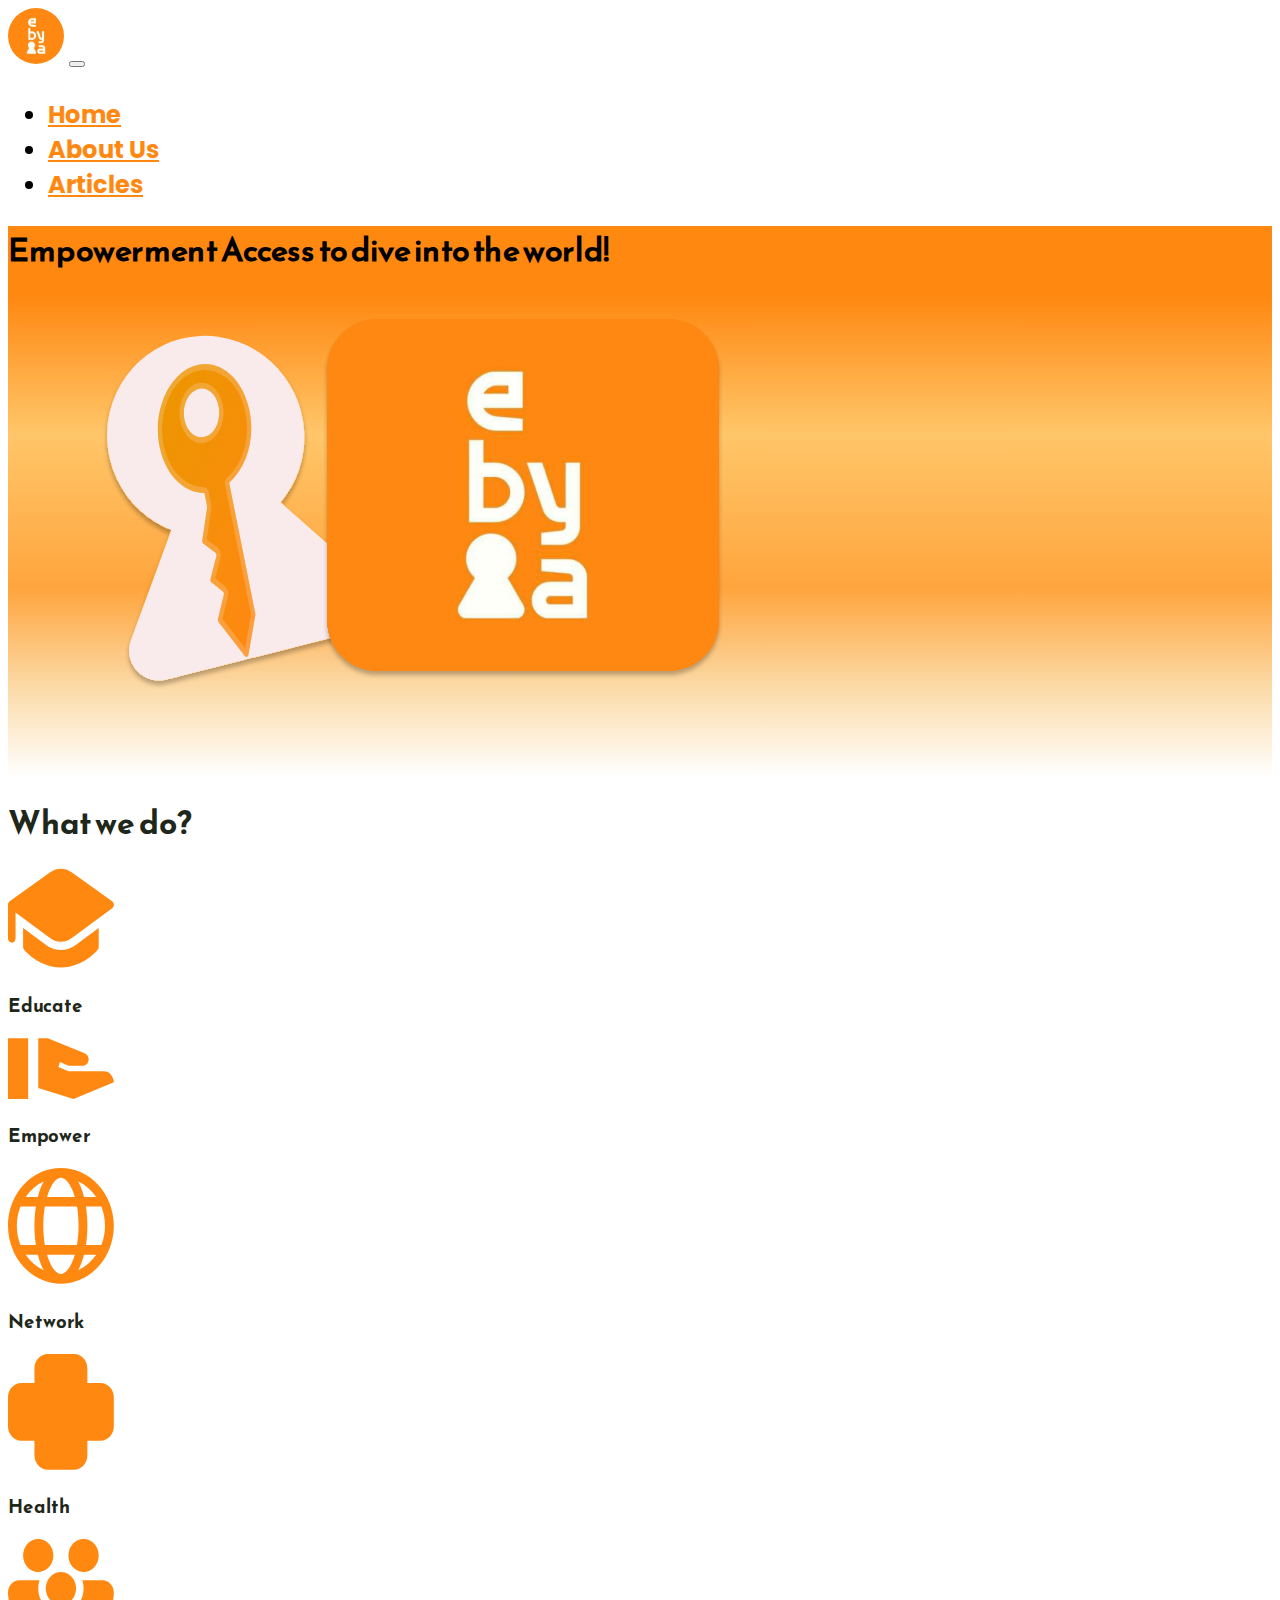
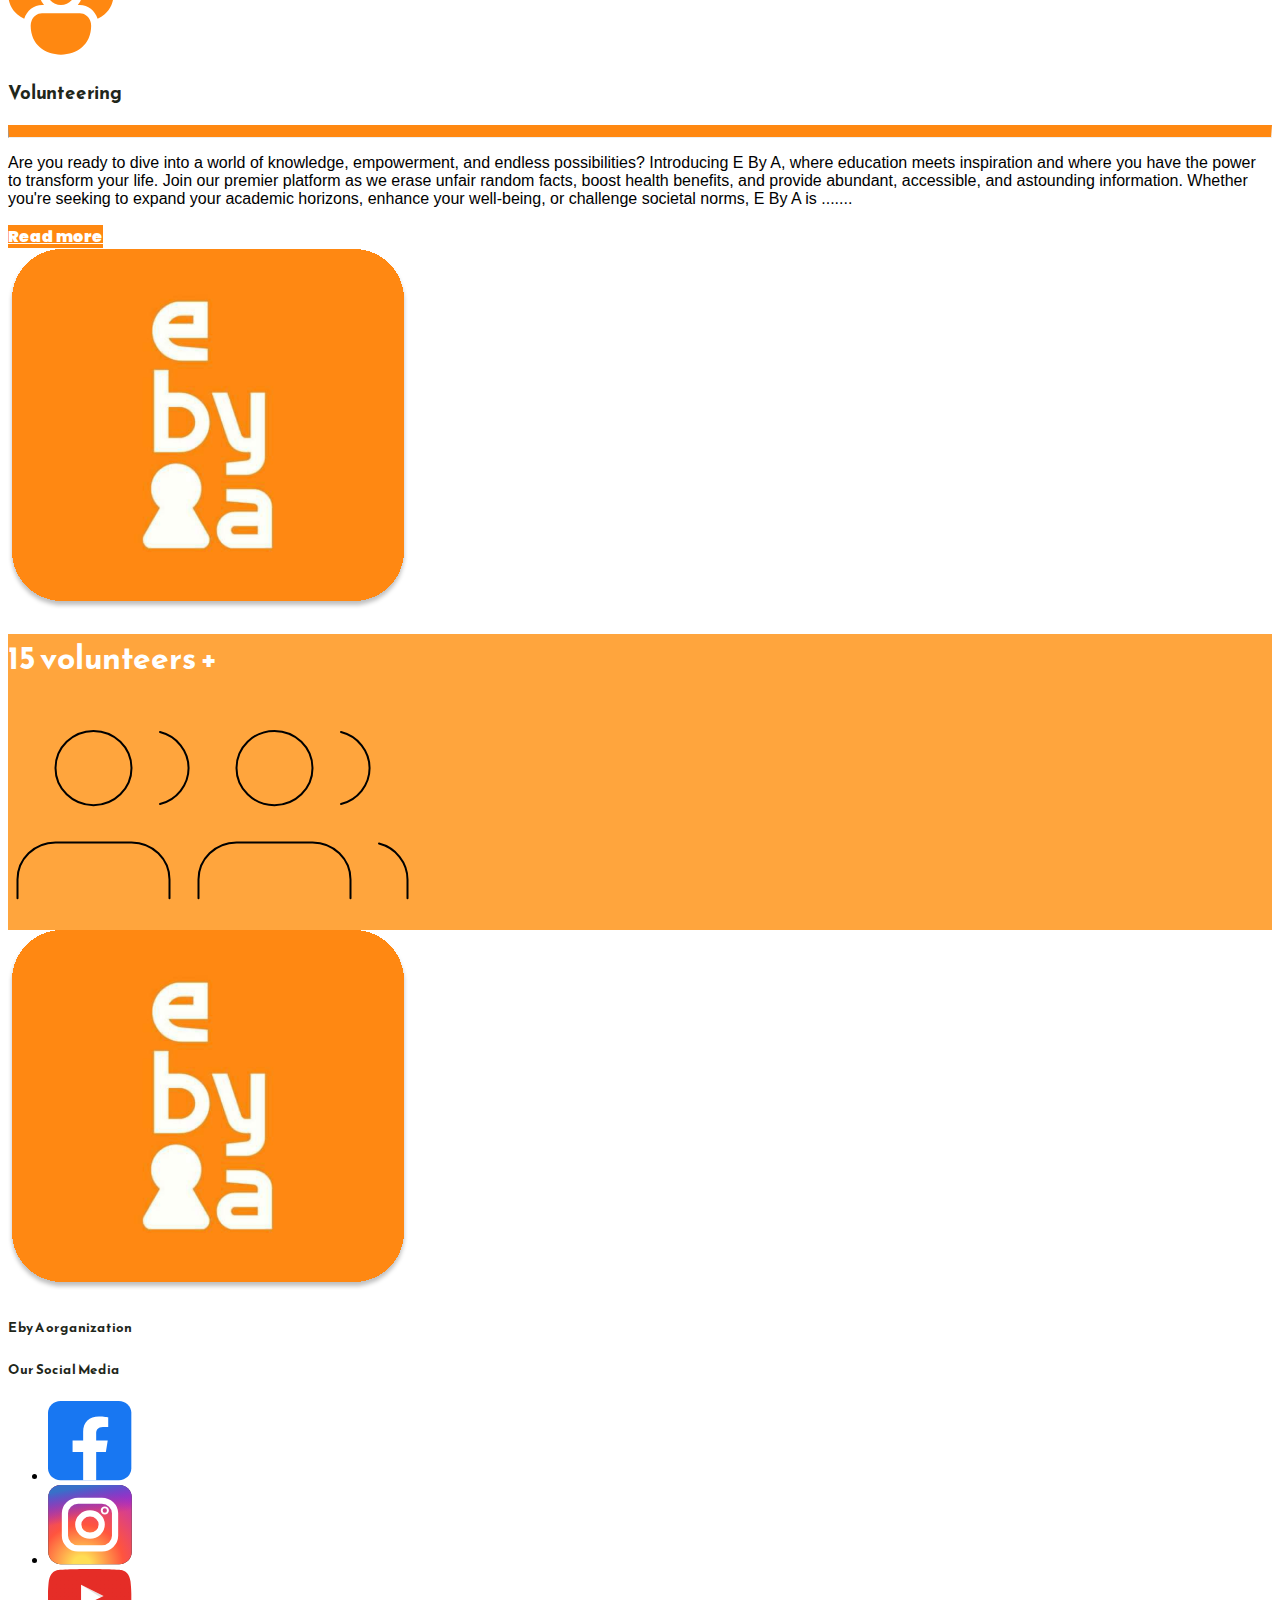
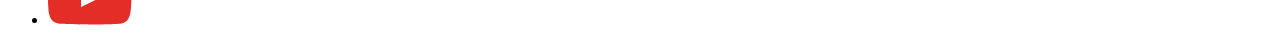
==== rootfolder/index.html @ 549823ad "Update Footer" ====
<!DOCTYPE html>
<html lang="en">
<head>
  <meta charset="UTF-8">
  <meta name="viewport" content="width=device-width, initial-scale=1.0">
  <!-- Bootstrap -->
  <link href="https://cdn.jsdelivr.net/npm/bootstrap@5.3.2/dist/css/bootstrap.min.css" rel="stylesheet" integrity="sha384-T3c6CoIi6uLrA9TneNEoa7RxnatzjcDSCmG1MXxSR1GAsXEV/Dwwykc2MPK8M2HN" crossorigin="anonymous">
  <!-- Font awesome -->
  <link rel="stylesheet" href="https://cdnjs.cloudflare.com/ajax/libs/font-awesome/6.5.1/css/all.min.css" integrity="sha512-DTOQO9RWCH3ppGqcWaEA1BIZOC6xxalwEsw9c2QQeAIftl+Vegovlnee1c9QX4TctnWMn13TZye+giMm8e2LwA==" crossorigin="anonymous" referrerpolicy="no-referrer" />
  <!-- Google Fonts -->
  <link rel="preconnect" href="https://fonts.googleapis.com">
  <link rel="preconnect" href="https://fonts.gstatic.com" crossorigin>
  <link href="https://fonts.googleapis.com/css2?family=Poppins&family=Reem+Kufi&family=Reem+Kufi+Ink&display=swap" rel="stylesheet">
  <!-- Own Css -->
  <link rel="stylesheet" href="style.css">
  <title>E by A</title>
</head>
<body>
  <!-- HEADER SECTION-->
  <header>
    <!-- Navigation -->
    <nav class="navbar navbar-expand-lg">
      <div class="container">
        <a class="navbar-brand" href="#"><img src="../resources/logo_circle.svg" alt="EbyALogo" width="56" height="56"></a>
        <button class="navbar-toggler" type="button" data-bs-toggle="collapse" data-bs-target="#navbarNav" aria-controls="navbarNav" aria-expanded="false" aria-label="Toggle navigation">
        <span class="navbar-toggler-icon"></span>
        </button>
        <div class="collapse navbar-collapse" id="navbarNav">
          <ul class="navbar-nav w-100">
            <li class="nav-item ms-auto active">
              <a class="nav-link menu-link" href="#">Home</a>
            </li>
            <li class="nav-item ms-auto">
              <a class="nav-link menu-link" href="#">About Us</a>
            </li>
            <li class="nav-item ms-auto">
              <a class="nav-link menu-link" href="#">Articles</a>
            </li>
          </ul>
        </div>
      </div>
    </nav>
  </header>

  <!-- MAIN SECTION-->
  <main>

    <!-- Landing -->
    <section class="p-5 w-100 h-auto landing text-center">
      <div class="container">
        <div class="d-md-flex">
          <div>
            <h1 class="fw-bold slogan text-center text-md-start display-1">Empowerment Access to dive into the world!</h1>
          </div>
            <img class="img-fluid w-50" src="../resources/landingImg.svg" alt="E by A Logo">
      </div>
    </section>

    <!-- What we do? -->
    <section class="p-5">
       <div class="container">
        <h1 class="text-center mb-5">What we do?</h1>
        <div class="row text-center align-items-end">

          <div class="col-md mb-4">
              <img class="mb-1 img-fluid" src="../resources/🦆 icon _Hat Graduation_.svg" alt="Graduation Hat">
              <h3 class="text-center">Educate</h3>
          </div>

          <div class="col-md mb-4">
              <img  class="mb-1 img-fluid" src="../resources/🦆 icon _offer_.svg" alt="Offering">
              <h3>Empower</h3>
          </div>

          <div class="col-md mb-4">
            <img class="mb-1 img-fluid" src="../resources/🦆 icon _Globe_.svg" alt="Globe">
            <h3>Network</h3>
          </div>

          <div class="col-md mb-4">
            <img class="mb-1 img-fluid"  src="../resources/🦆 icon _Doctor_.svg" alt="Plus Sign">
            <h3>Health</h3>
          </div>

          <div class="col-md mb-md-4">
            <img class="mb-1 img-fluid"  src="../resources/🦆 icon _People Community_.svg" alt="People Community">
            <h3>Volunteering</h3>
          </div>

        </div>
       </div>
    </section>

    <hr class="divide">

    <!-- Benefits -->
    <section class="p-5">
      <div class="container">
        <div class="d-flex flex-column flex-md-row justify-content-center align-items-center">
          <div class="order-2 order-md-1 me-0 me-md-5 text-center">
            <p class="text-center text-md-start mb-4">Are you ready to dive into a world of knowledge, empowerment, and endless possibilities? Introducing E By A, where education meets inspiration and where you have the power to transform your life. Join our premier platform as we erase unfair random facts, boost health benefits, and provide abundant, accessible, and astounding information. Whether you're seeking to expand your academic horizons, enhance your well-being, or challenge societal norms, E By A is .......</p>
            <a class="btn rounded-pill px-5" href="#" role="button">Read more</a>
          </div>
          <img class="order-1 order-md-2 img-fluid w-50 mb-5 mb-md-0" src="../resources/logo_rectangle.svg" alt="E by A Logo">
        </div>
      </div>
    </section>

    <!-- Updated Posts -->
    <section></section>

    <!-- Q&A -->
    <section></section>

    <!-- Recommendations -->
    <section></section>

    <!-- Volunteers -->
    <section class="p-5 volunteer">
      <div class="container text-center">
        <div class="d-md-flex flex-row justify-content-around align-items-center">
          <h1 class="display-1 volunteer-heading">15 volunteers +</h1>
        <img src="../resources/🦆 icon _Volunteer_.svg" alt="Volunteer Logo">
        </div>
      </div>
    </section>

  </main>

  <!-- Footer section -->
  <footer class="p-5">
    <div class="container-fluid">
      <div class="d-flex flex-column flex-md-row justify-content-between align-items-center">
        <div class="w-lg-25 text-center mb-4 mb-md-0">
          <img class="img-fluid w-25" src="../resources/logo_rectangle.svg" alt="E by A Logo">
          <h5 class="d-inline d-md-block ms-3 ms-md-0">E by A organization</h5>
        </div>
        <div class="text-center">
          <h5 class="mb-3">Our Social Media</h5>
          <ul class="list-inline">
            <li class="list-inline-item"><a class="btn-floating btn-sm" href="#"><img class="w-50" src="../resources/🦆 icon _facebook icon_.svg" alt="Facebook Icon"></a></li>
            <li class="list-inline-item"><a class="btn-floating btn-sm" href="#"><img class="w-50" src="../resources/🦆 icon _instagram icon_.svg" alt="Instagram Icon"></a></li><li class="list-inline-item"><a class="btn-floating btn-sm" href="#"><img class="w-50" src="../resources/🦆 icon _youtube icon_.svg" alt="Youtube Icon"></a></li>
          </ul>
        </div>
      </div>
    </div>
  </footer>
  <!-- Bootstrap -->
  <script src="https://cdn.jsdelivr.net/npm/bootstrap@5.0.2/dist/js/bootstrap.bundle.min.js" integrity="sha384-MrcW6ZMFYlzcLA8Nl+NtUVF0sA7MsXsP1UyJoMp4YLEuNSfAP+JcXn/tWtIaxVXM" crossorigin="anonymous"></script>
  <script src="script.js"></script>
</body>
</html>
---- rootfolder/style.css ----
:root {
  --primary-white: #FFFFFF;
  --secondary-white: #FFFEF9;
  --black: #1F271B;
  --primary-orange: #FF8811; 
  --accent-orange: #FFA53D; 
  --highlight-orange: #FFC669; 
  --subtle-orange: #FFD896; 
} 

body {
  background-color: var(--primary-white);
}

h1, h2, h3, h4, h5, h6 {
  font-family: 'Reem Kufi', sans-serif;
  font-weight: 900;
  color: var(--black);
}

p {
  font-family: 'Popoins', sans-serif;
}

/* Navigation */

nav{
  font-family: 'Poppins', sans-serif;
  font-size: 24px;
  font-weight: bold;
}

.nav {
  background-color: var(--primary-white);
}

.menu-link {
  color: var(--primary-orange);
  position: relative;
}

.menu-link:hover, .menu-link:focus  {
  color: var(--primary-orange);
}

.menu-link::after {
  content: "";
  position: absolute;
  background-color: var(--primary-orange);
  height: 10px;
  width: 0;
  left: 0;
  bottom: -12px;
  border-radius: 50px;
  transition: 0.2s;
}

.menu-link:hover::after {
  width: 100%;
}

/* Landing */

.landing {
  background: rgb(255,136,17);
  background: linear-gradient(180deg, #FF8811 12.7%, #FFC669 37.7%, #FFA53D 65.57%, #FBDEAF 85.25%, #FFFFFF 100%);
}

.slogan {
  font-family: 'Reem Kufi Ink', sans-serif;
  color:#000;
}

.divide {
  border-top: 12px solid var(--primary-orange);
  opacity: 1;
}

/* Benefits */

.btn {
  font-family: 'Poppins', sans-serif;
  font-weight: 900;
  background-color: var(--primary-orange);
  color: var(--primary-white);
}

.btn:hover {
  background-color: var(--black);
  color: var(--primary-white);
  transform: scale(0.98);
}

/* Volunteer */

.volunteer {
  background-color: var(--accent-orange);
}

.volunteer-heading {
  color: var(--primary-white);
}
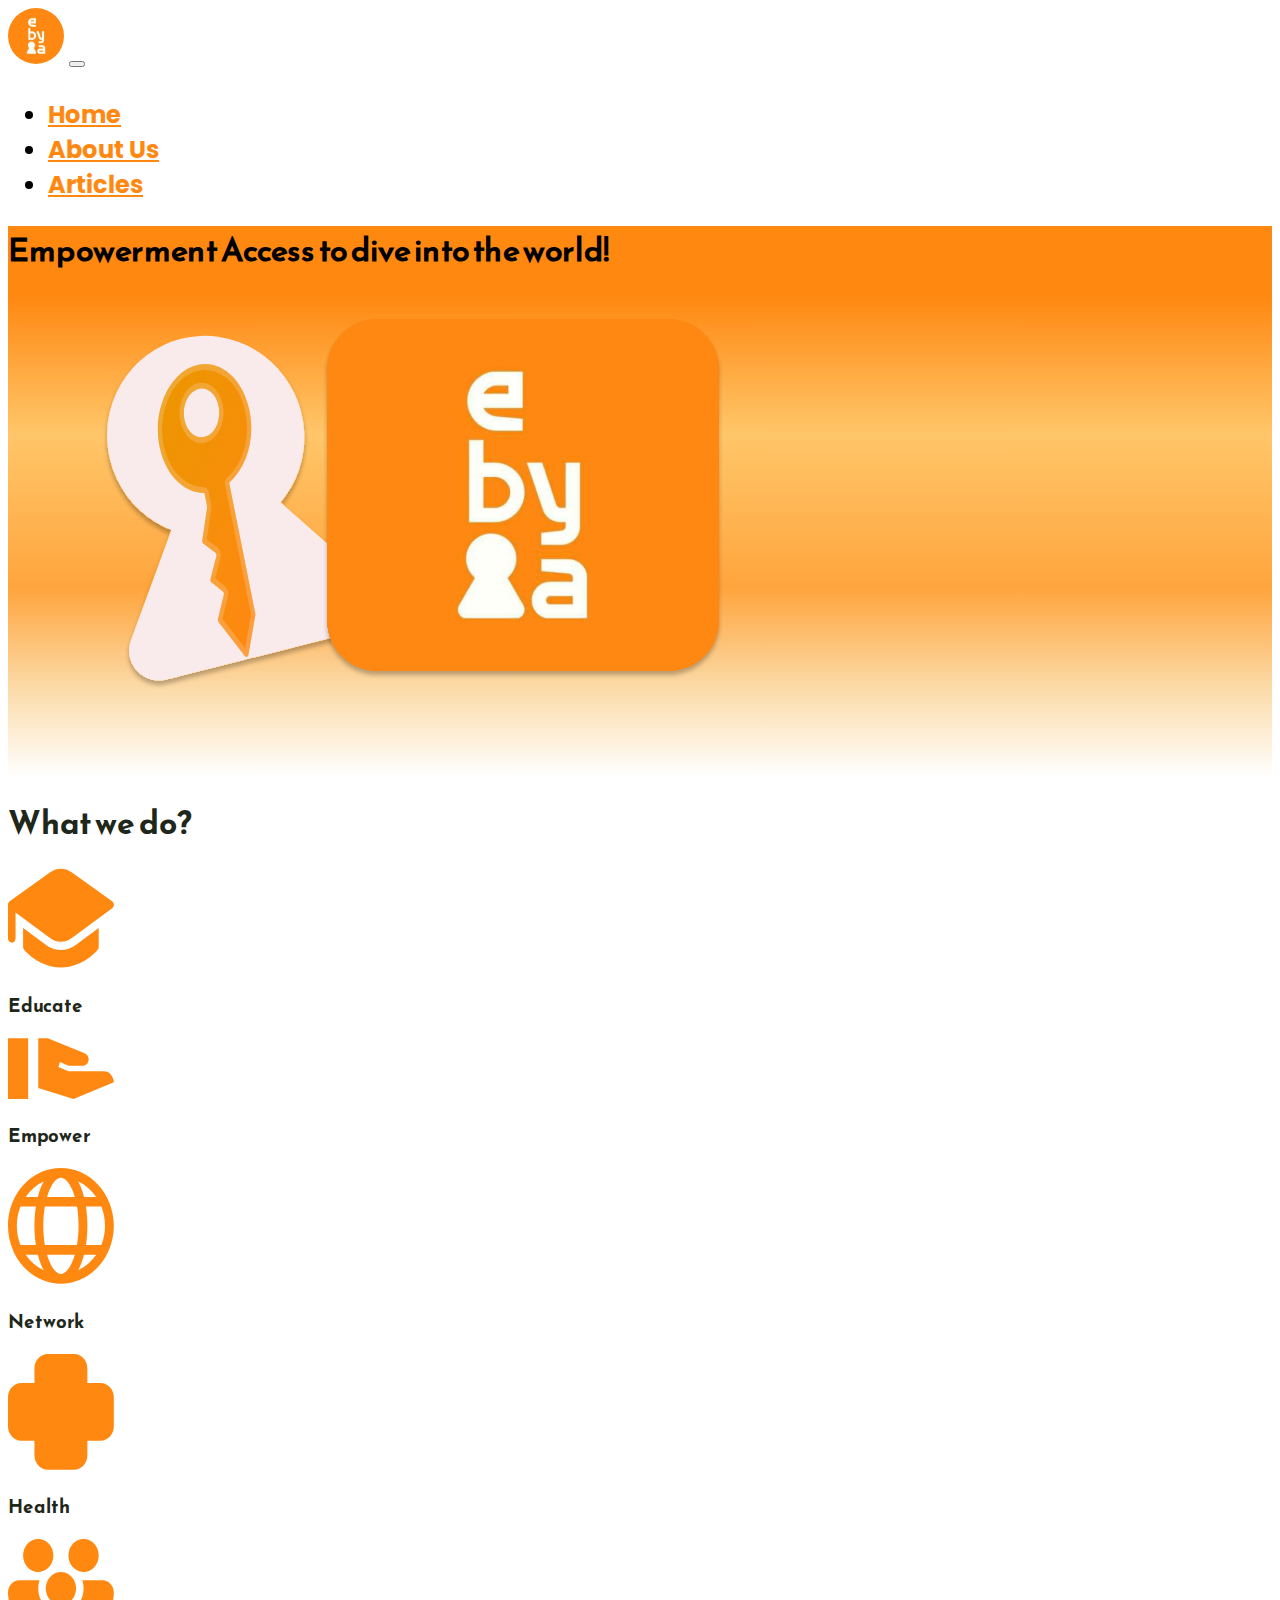
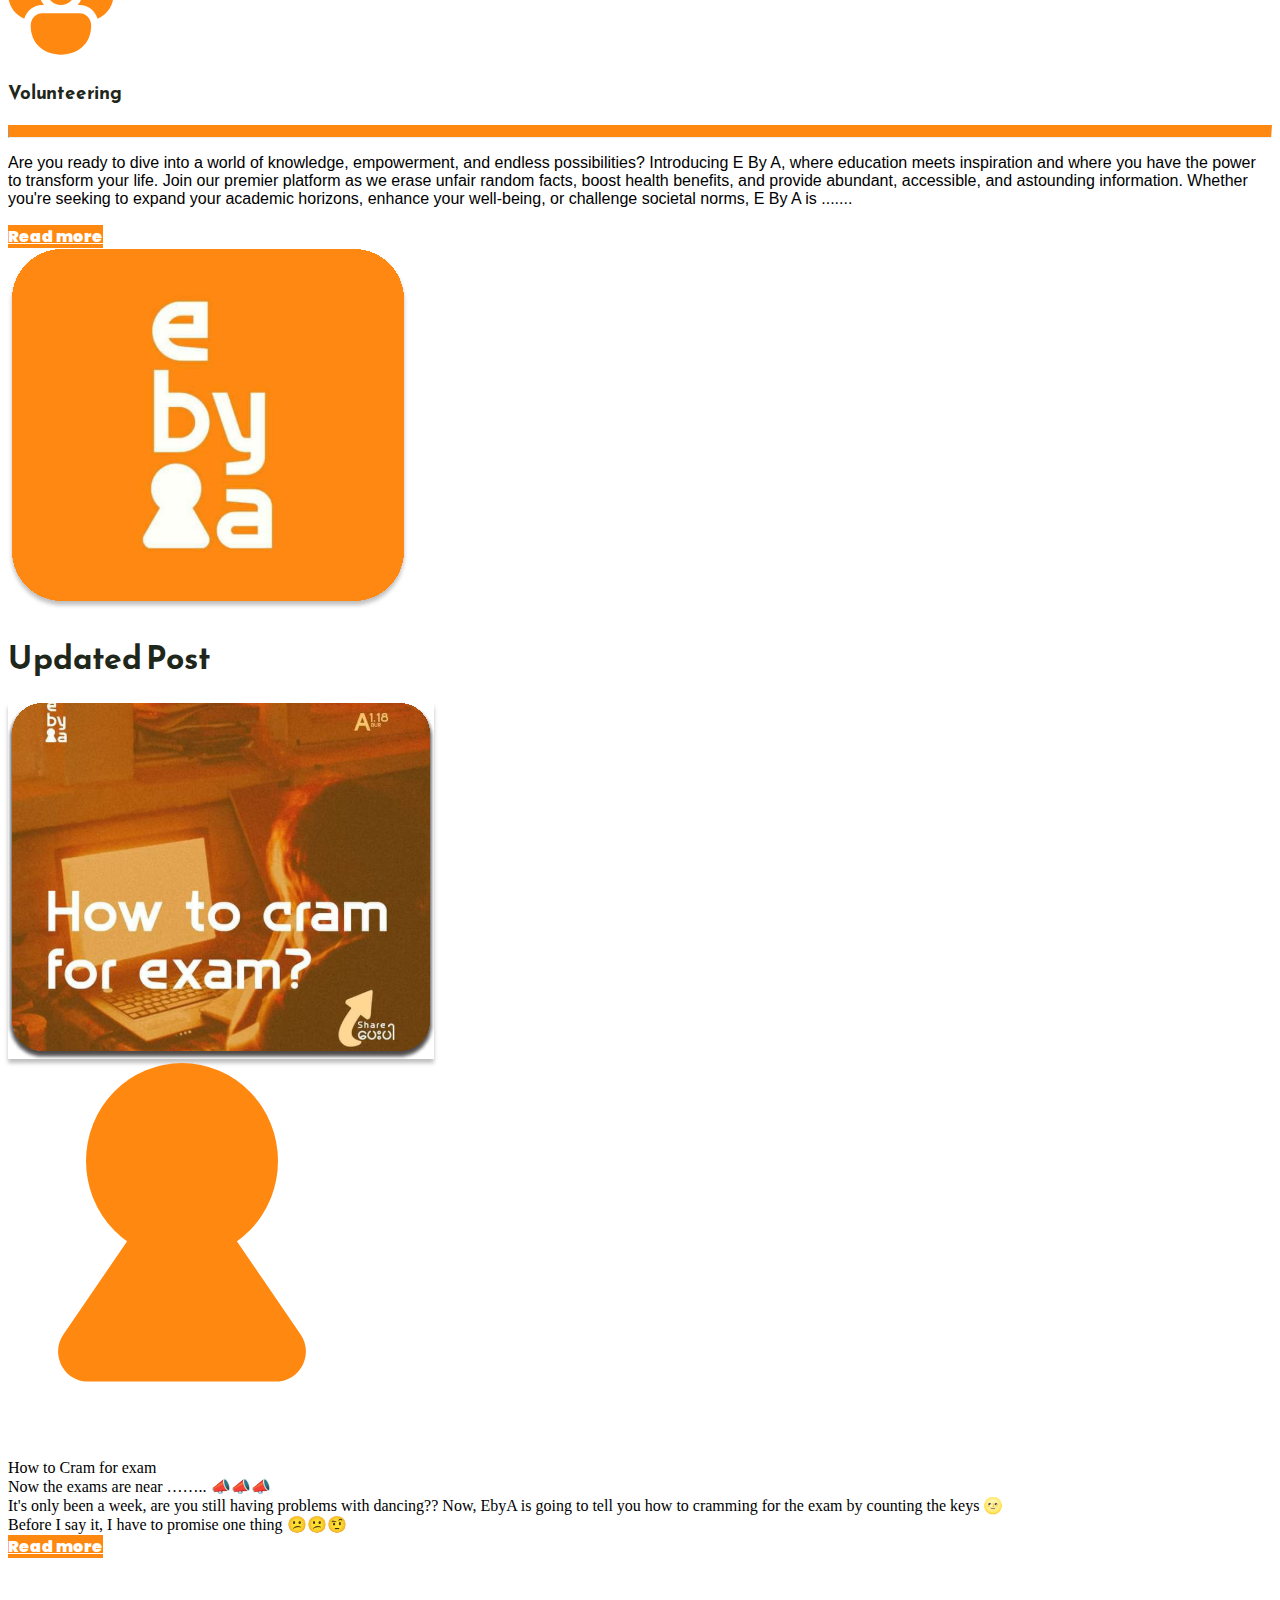
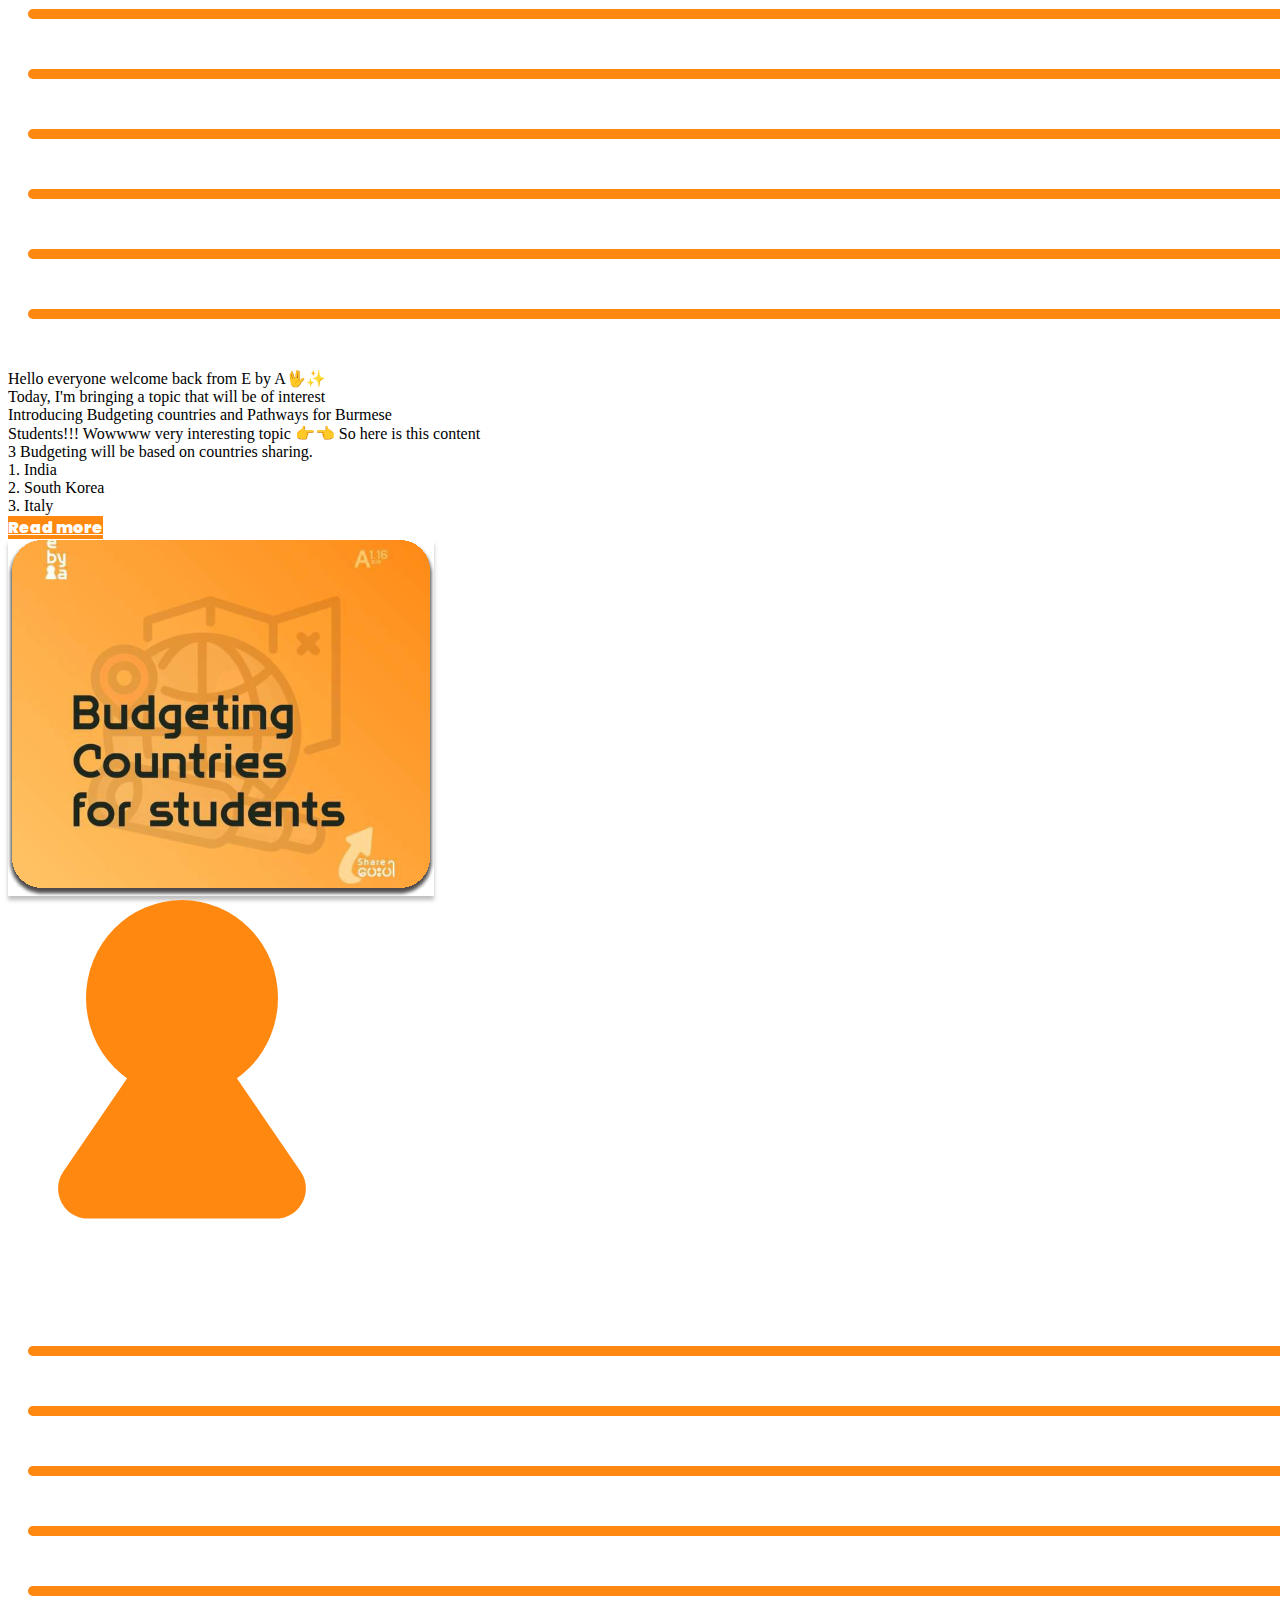
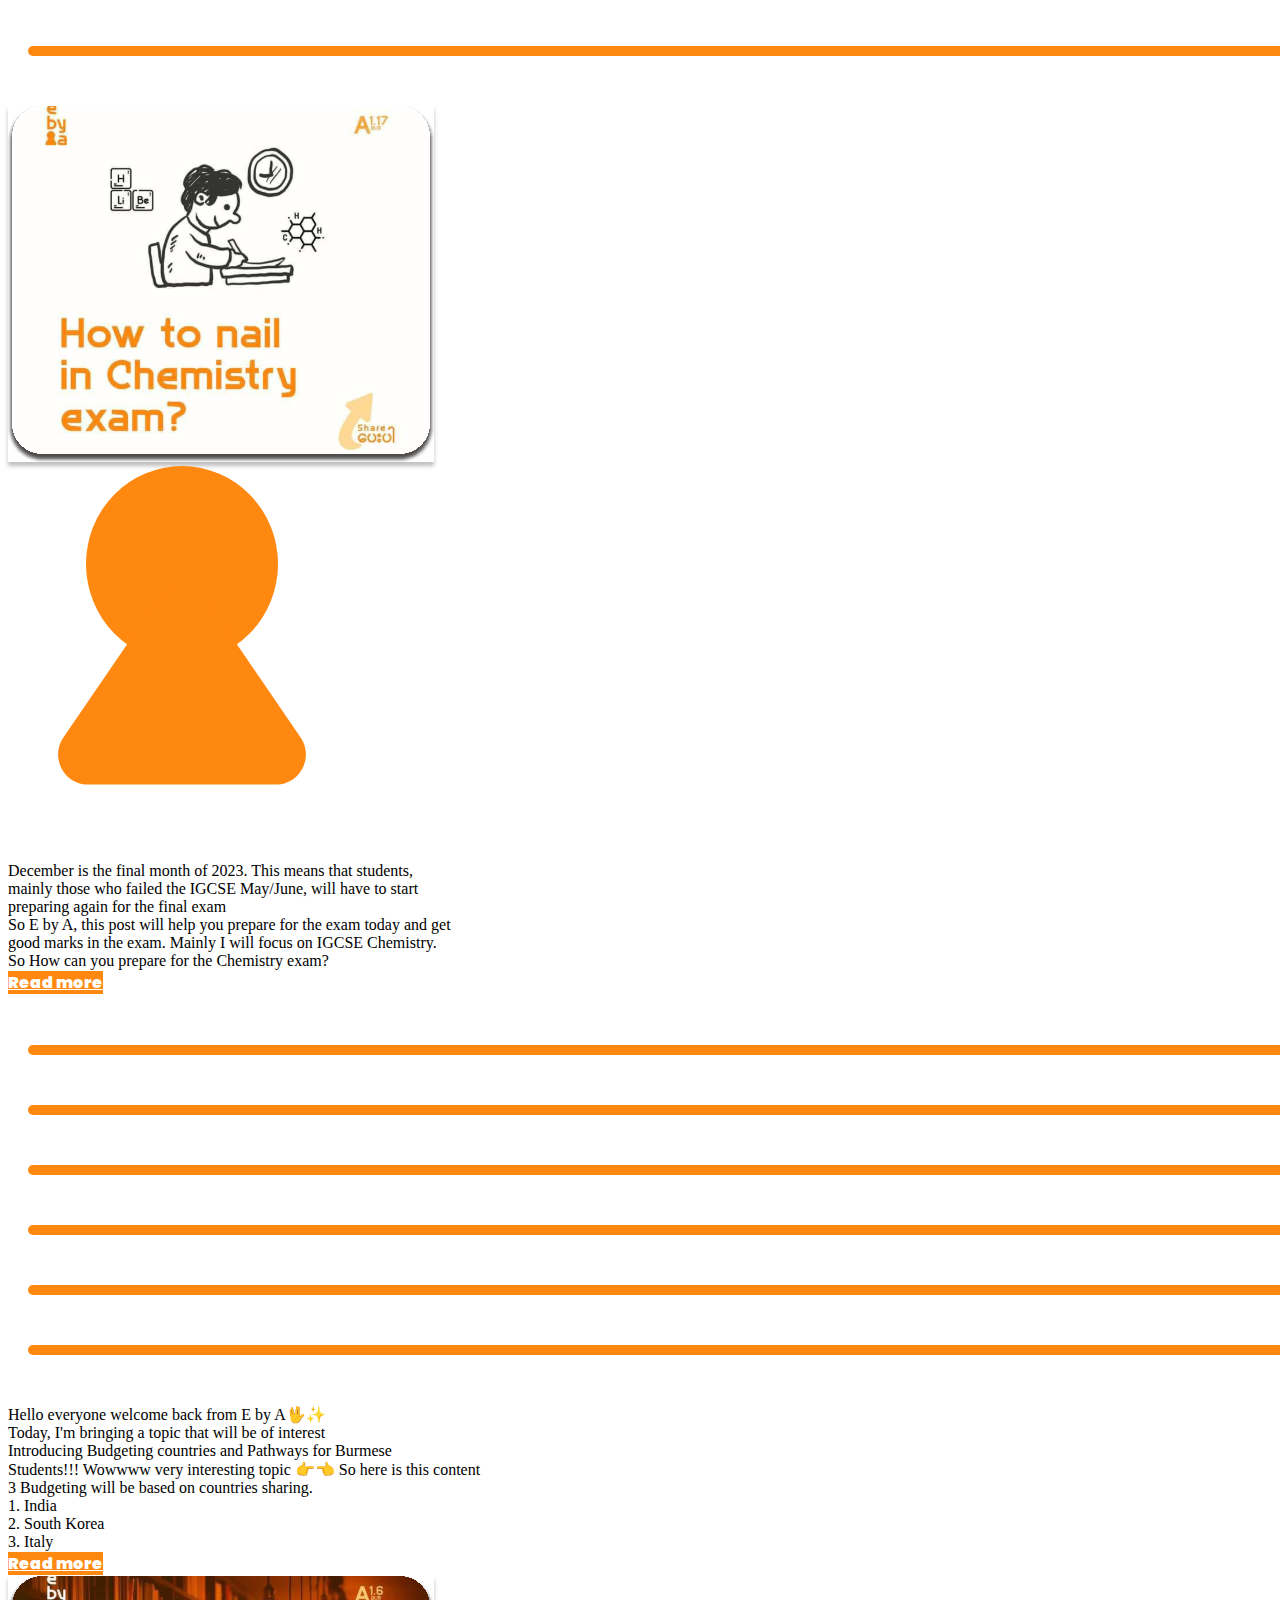
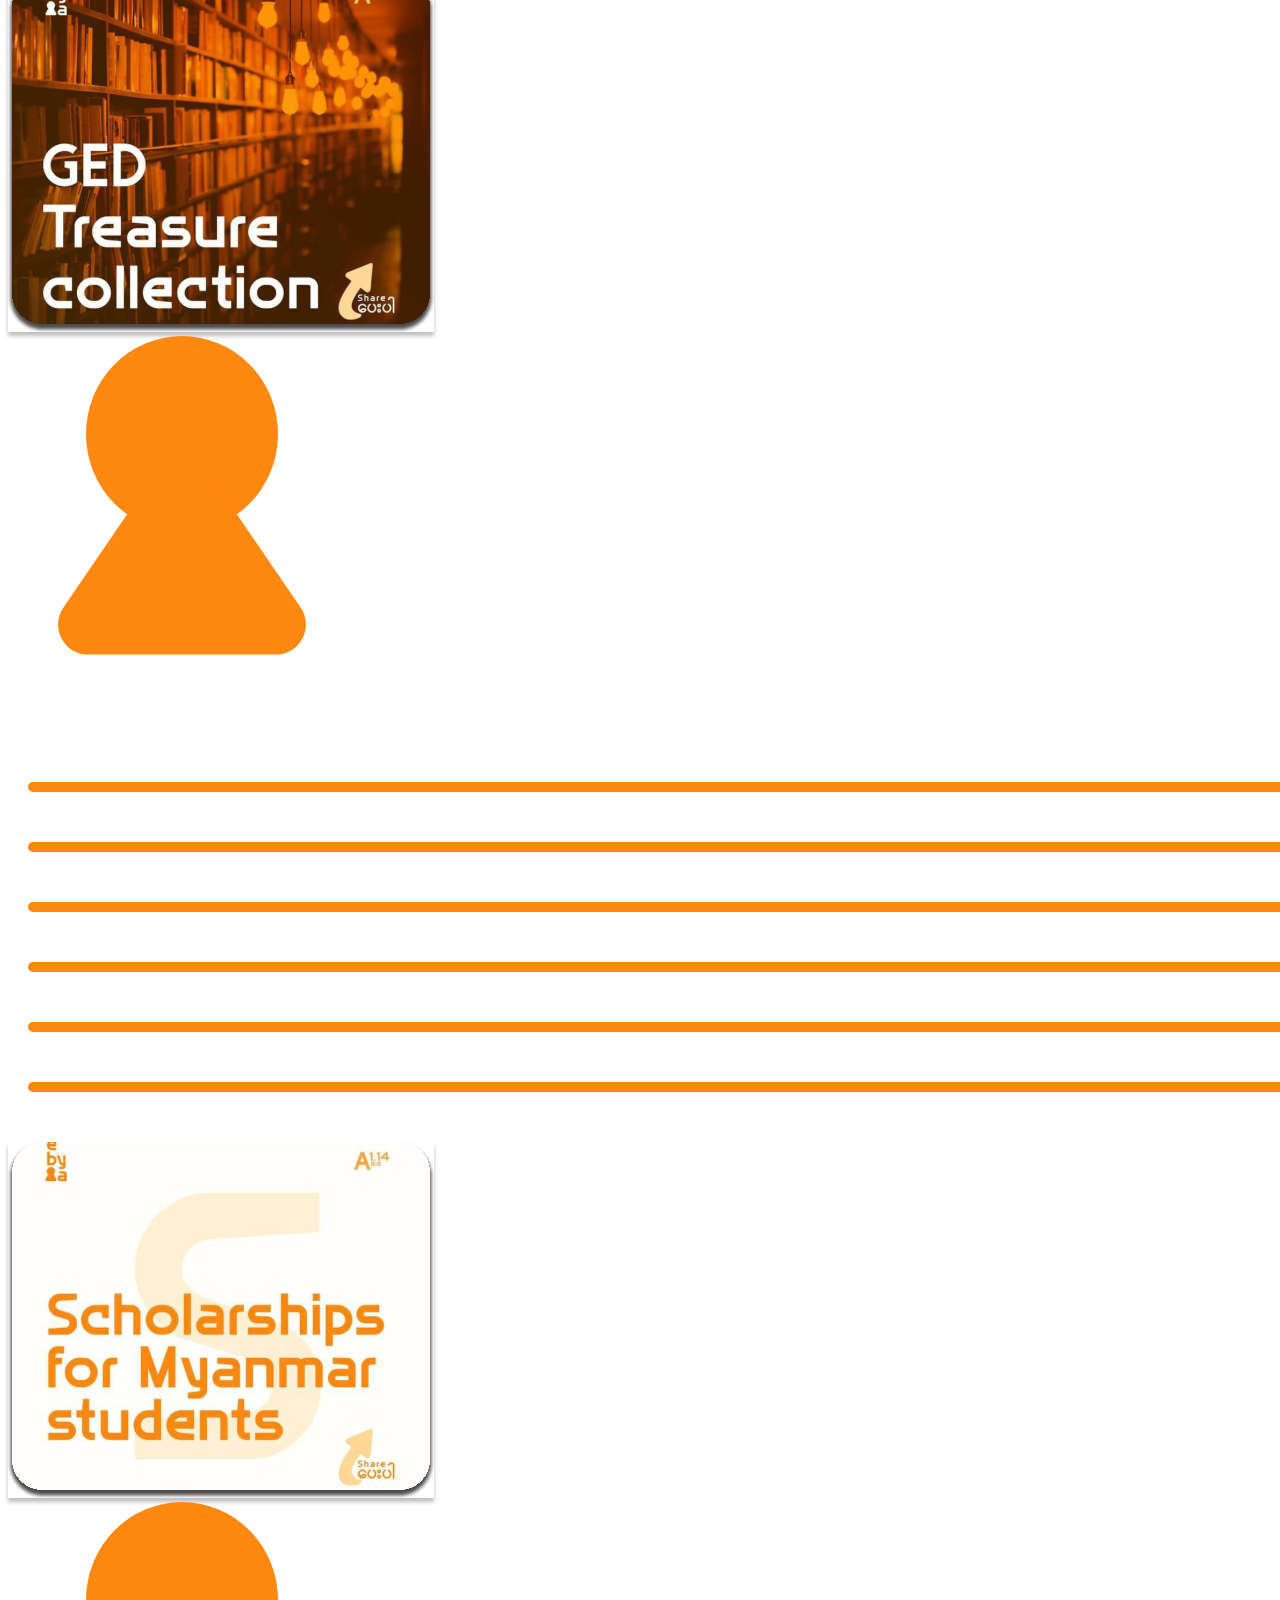
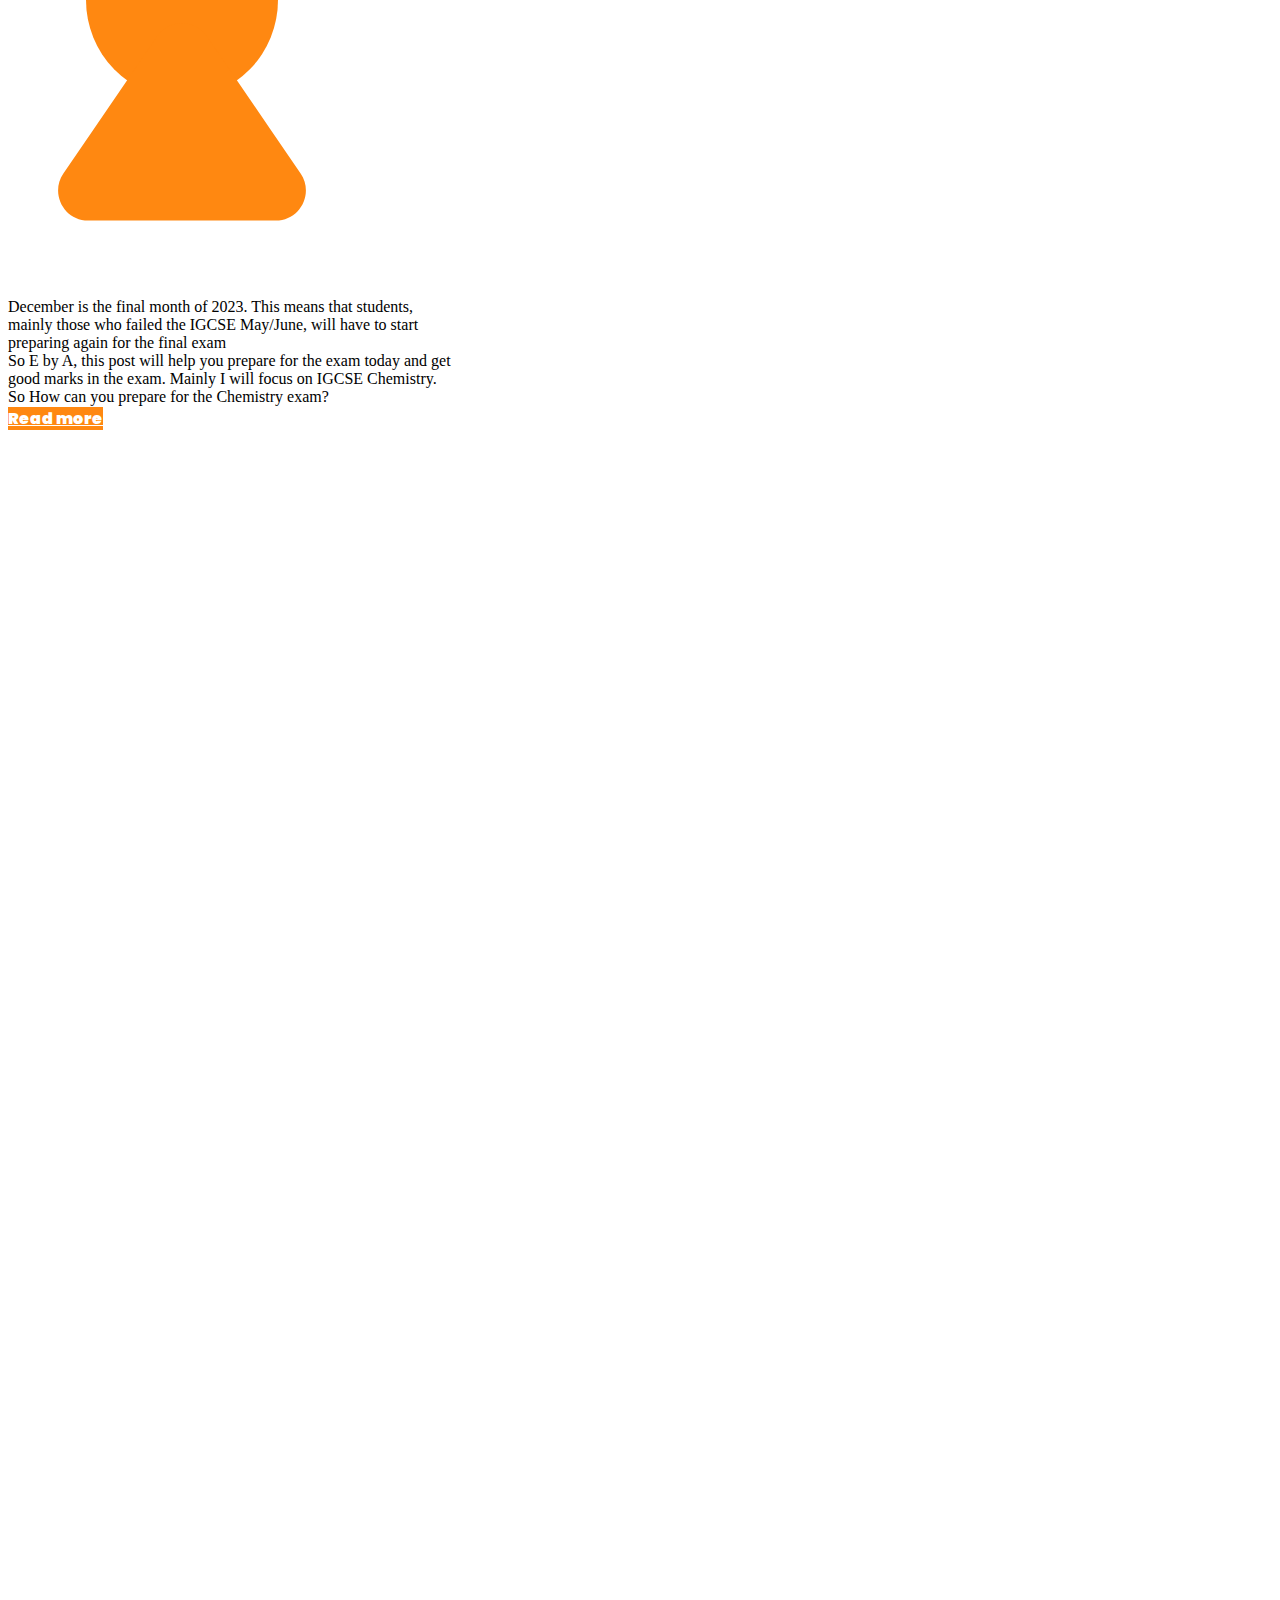
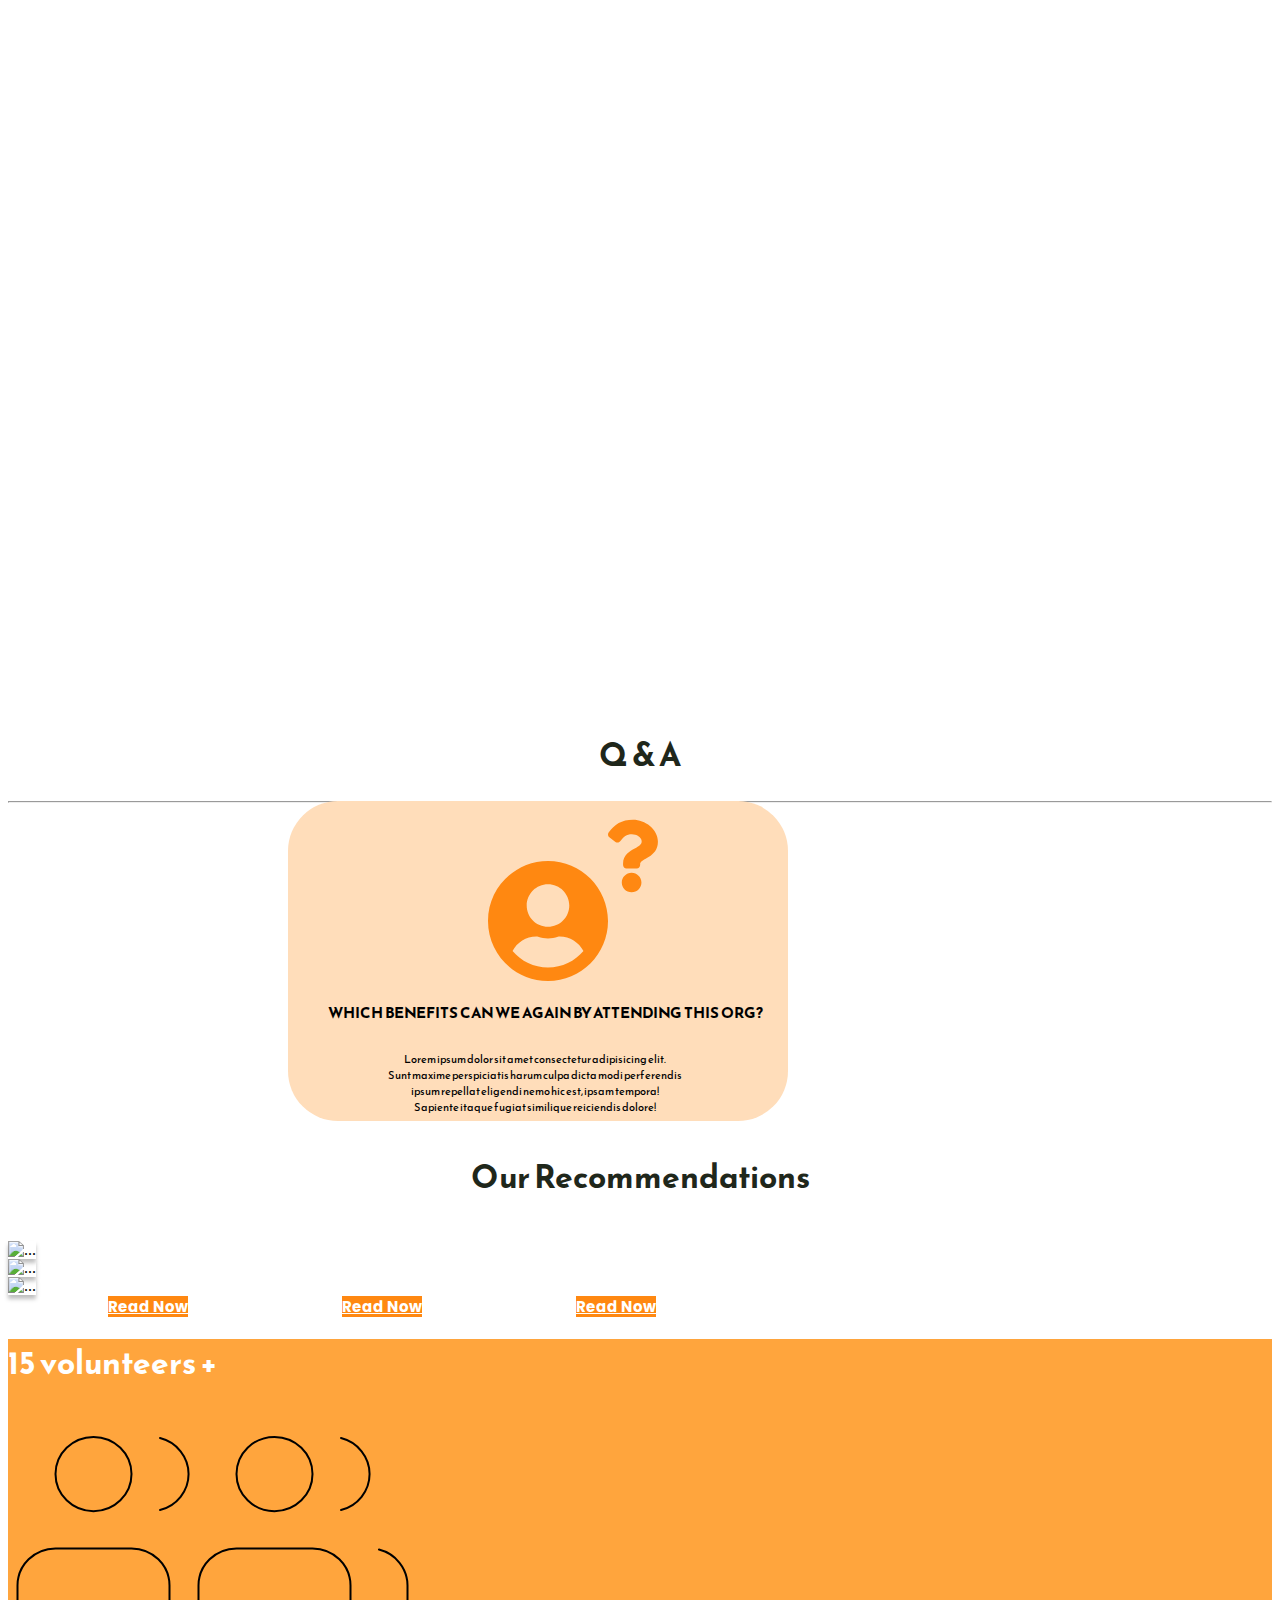
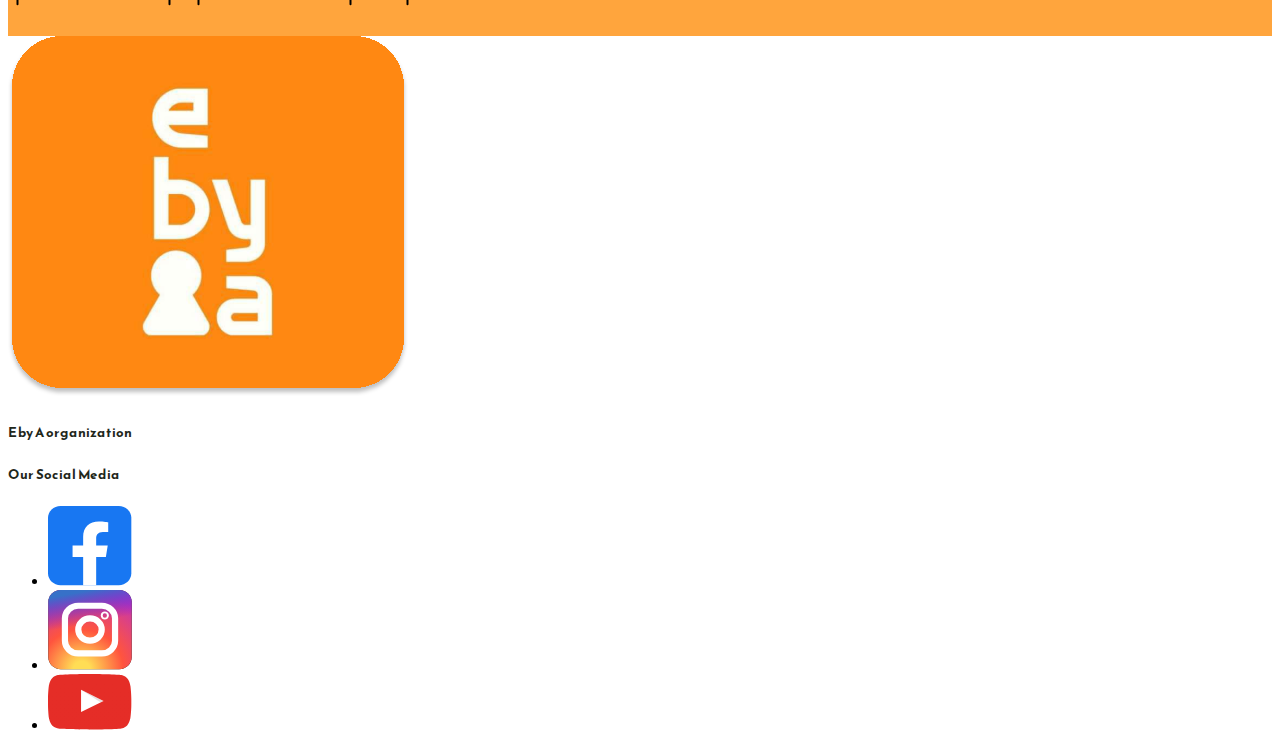
==== commit a628e5fb: "Updated Post structure fixed, duplicated files solved" ====
--- a/rootfolder/index.html
+++ b/rootfolder/index.html
@@ -107,13 +107,203 @@
     </section>
 
     <!-- Updated Posts -->
-    <section></section>
+    <section>
+      <div class="container">
+        <div class="update">
+          <h1 class="text-center mb-5">Updated Post</h1>
+          <!-- Cram Blog Start -->
+          <div class="row">
+            <div class="col-md-5 position-relative">
+              <img src="../resources/A1.18.svg" class="img-fluid rounded-5 update-img w-75">
+              <div class="position-absolute update-key">
+                <img src="../resources/keyhole_orange.svg" class="img-fluid" alt="">
+              </div>
+            </div>
+            <div class="col-md-7 pt-5 ps-5 text-center">
+              <div class="mb-3 text-start">
+                How to Cram for exam
+              <br/>Now the exams are near …….. 📣📣📣
+              <br/>It's only been a week, are you still having problems with dancing?? Now, EbyA is going to tell you how to cramming for the exam by counting the keys 🌝
+              <br/>Before I say it, I have to promise one thing 😕😕🤨
+              </div>
+              <a href="https://m.facebook.com/story.php?story_fbid=pfbid02q7rEsoLGvJ9kSg7sRnsTNZmETmpGU8xsWJuqmks39mviKdPbKridhz9jCMQBwf3nl&id=61550222975495&mibextid=WC7FNe" class="btn rounded-pill px-5" role="button">Read more</a>
+            </div>
+            <div class="update-separators">
+              <div class="row">
+                <div class="col update-separator"></div>
+                <div class="col update-separator"></div>
+                <div class="col update-separator"></div>
+                <div class="col update-separator"></div>
+                <div class="col update-separator"></div>
+                <div class="col update-separator"></div>
+              </div>
+            </div>
+          </div>
+       <!-- Cram Blog End -->
+   
+        <!-- Budget Blog Start -->
+        <div class="row">
+          <div class="col-md-7 pt-5 ps-5 text-center">
+            <div class="mb-3 text-start">
+              Hello everyone welcome back from E by A🖖✨
+              <br>Today, I'm bringing a topic that will be of interest
+              <br>Introducing Budgeting countries and Pathways for Burmese 
+              <br>Students!!! Wowwww very interesting topic 👉👈 So here is this content
+              <br>3 Budgeting will be based on countries sharing.
+              <br>1. India
+              <br>2. South Korea
+              <br>3. Italy 
+            </div>
+            <a href="https://www.facebook.com/share/p/URGMMEmLH1PJWJ19/?mibextid=WC7FNe" class="btn rounded-pill px-5" role="button">Read more</a>
+          </div>
+          <div class="col-md-5 position-relative">
+            <img src="../resources/A1.16.svg" class="img-fluid rounded-5 update-img w-75">
+            <div class="position-absolute update-key">
+              <img src="../resources/keyhole_orange.svg" class="img-fluid" alt="">
+            </div>
+          </div>
+          <div class="update-separators">
+            <div class="row">
+              <div class="col update-separator"></div>
+              <div class="col update-separator"></div>
+              <div class="col update-separator"></div>
+              <div class="col update-separator"></div>
+              <div class="col update-separator"></div>
+              <div class="col update-separator"></div>
+            </div>
+          </div>
+        </div>
+        <!-- Budget Blog End -->
+
+        <!-- Chemistry Blog Start -->
+        <div class="row">
+          <div class="col-md-5 position-relative">
+            <img src="../resources/A1.17.svg" class="img-fluid rounded-5 update-img w-75">
+            <div class="position-absolute update-key">
+              <img src="../resources/keyhole_orange.svg" class="img-fluid" alt="">
+            </div>
+          </div>
+          <div class="col-md-7 pt-5 ps-5 text-center">
+            <div class="mb-3 text-start">
+              December is the final month of 2023. This means that students,
+              <br>mainly those who failed the IGCSE May/June, will have to start 
+              <br>preparing again for the final exam
+              <br>So E by A, this post will help you prepare for the exam today and get 
+              <br>good marks in the exam. Mainly I will focus on IGCSE Chemistry.  
+              <br>So How can you prepare for the Chemistry exam?   
+            </div>
+            <a href="https://m.facebook.com/story.php?story_fbid=pfbid02FyeE8eF4guTnZYK9ywK4WArWim1Wu65HTX45bc3n7vLCpV87s6GpeLZJXFcVt5YMl&id=61550222975495&mibextid=WC7FNe" class="btn rounded-pill px-5" role="button">Read more</a>
+          </div>
+          <div class="update-separators">
+            <div class="row">
+              <div class="col update-separator"></div>
+              <div class="col update-separator"></div>
+              <div class="col update-separator"></div>
+              <div class="col update-separator"></div>
+              <div class="col update-separator"></div>
+              <div class="col update-separator"></div>
+            </div>
+          </div>
+        </div>
+        <!-- Chemistry Blog End -->
+   
+         <!-- GED Blog Start -->
+         <div class="row">
+          <div class="col-md-7 pt-5 ps-5 text-center">
+            <div class="mb-3 text-start">
+              Hello everyone welcome back from E by A🖖✨
+              <br>Today, I'm bringing a topic that will be of interest
+              <br>Introducing Budgeting countries and Pathways for Burmese 
+              <br>Students!!! Wowwww very interesting topic 👉👈 So here is this content
+              <br>3 Budgeting will be based on countries sharing.
+              <br>1. India
+              <br>2. South Korea
+              <br>3. Italy 
+            </div>
+            <a href="https://www.facebook.com/share/p/1ih6hT7QksBf6Qai/?mibextid=WC7FNe" class="btn rounded-pill px-5" role="button">Read more</a>
+          </div>
+          <div class="col-md-5 position-relative">
+            <img src="../resources/A1.6.svg" class="img-fluid rounded-5 update-img w-75">
+            <div class="position-absolute update-key">
+              <img src="../resources/keyhole_orange.svg" class="img-fluid" alt="">
+            </div>
+          </div>
+          <div class="update-separators">
+            <div class="row">
+              <div class="col update-separator"></div>
+              <div class="col update-separator"></div>
+              <div class="col update-separator"></div>
+              <div class="col update-separator"></div>
+              <div class="col update-separator"></div>
+              <div class="col update-separator"></div>
+            </div>
+          </div>
+        </div>
+          <!-- GED Blog End -->
+   
+          <!-- Scholarship Blog Start -->
+          <div class="row py-5">
+            <div class="col-md-5 position-relative">
+              <img src="../resources/A1.14.svg" class="img-fluid rounded-5 update-img w-75">
+              <div class="position-absolute update-key">
+                <img src="../resources/keyhole_orange.svg" class="img-fluid" alt="">
+              </div>
+            </div>
+            <div class="col-md-7 pt-5 ps-5 text-center">
+              <div class="mb-3 text-start">
+                December is the final month of 2023. This means that students,
+                <br>mainly those who failed the IGCSE May/June, will have to start 
+                <br>preparing again for the final exam
+                <br>So E by A, this post will help you prepare for the exam today and get 
+                <br>good marks in the exam. Mainly I will focus on IGCSE Chemistry.  
+                <br>So How can you prepare for the Chemistry exam?   
+              </div>
+              <a href="https://www.facebook.com/share/p/PdUtw1bYy5ATMtGR/?mibextid=WC7FNe" class="btn rounded-pill px-5" role="button">Read more</a>
+            </div>
+          </div>
+          <!-- Scholarship Blog End -->
+       </div>
+      </div>
+    </section>
 
     <!-- Q&A -->
-    <section></section>
+    <section>
+      <div id="QA">
+        <h1>Q & A</h1>  
+        <div style="margin: auto;" class="d-flex">
+         <div id="card"></div>
+         <img src="../resources/🦆 icon _User Circle icon_.svg" id="card-profile">
+         <img src="../resources/🦆 icon _Question icon_.svg" id="card-icon">
+         <p id="QA-header">Which Benefits can we again by attending this org?</p>
+         <hr>
+         <p class="lorem">Lorem ipsum dolor sit amet consectetur adipisicing elit.
+           <br>Sunt maxime perspiciatis harum culpa dicta modi perferendis 
+           <br>ipsum repellat eligendi nemo hic est, ipsam tempora! 
+           <br>Sapiente itaque fugiat similique reiciendis dolore!
+         </p>
+        </div>
+       </div>
+    </section>
 
     <!-- Recommendations -->
-    <section></section>
+    <section>
+      <h1 id="recommendation">Our Recommendations</h1>
+    <div class="d-flex ms-5 justify-content-evenly">
+      <div class="card border-0" style="width: 18rem;">
+        <img src="../resources/GED.jpg" class="card-img-top rounded-5" id="card-img" alt="...">      </div>
+      <div class="card border-0" style="width: 18rem;">
+        <img src="../resources/GED.jpg" class="card-img-top rounded-5" id="card-img" alt="...">
+      </div>
+      <div class="card border-0" style="width: 18rem;">
+        <img src="../resources/GED.jpg" class="card-img-top rounded-5" id="card-img" alt="...">
+      </div>
+    </div>
+    <div class="d-flex ">
+      <a href="" class="btn rounded-5 text-white text-center" id="recommend-btn1">Read Now</a>
+      <a href="" class="btn rounded-5 py-2 px-2 text-white text-center" id="recommend-btn2">Read Now</a>
+      <a href="" class="btn rounded-5 py-2 px-2 text-white text-center" id="recommend-btn3">Read Now</a>
+    </div>
+    </section>
 
     <!-- Volunteers -->
     <section class="p-5 volunteer">
@@ -146,7 +336,8 @@
     </div>
   </footer>
   <!-- Bootstrap -->
-  <script src="https://cdn.jsdelivr.net/npm/bootstrap@5.0.2/dist/js/bootstrap.bundle.min.js" integrity="sha384-MrcW6ZMFYlzcLA8Nl+NtUVF0sA7MsXsP1UyJoMp4YLEuNSfAP+JcXn/tWtIaxVXM" crossorigin="anonymous"></script>
+  <script src="https://cdn.jsdelivr.net/npm/bootstrap@5.3.2/dist/js/bootstrap.bundle.min.js" integrity="sha384-C6RzsynM9kWDrMNeT87bh95OGNyZPhcTNXj1NW7RuBCsyN/o0jlpcV8Qyq46cDfL" crossorigin="anonymous"></script>
+  <!-- Own script -->
   <script src="script.js"></script>
 </body>
 </html>--- a/rootfolder/style.css
+++ b/rootfolder/style.css
@@ -1,3 +1,5 @@
+/* General */
+
 :root {
   --primary-white: #FFFFFF;
   --secondary-white: #FFFEF9;
@@ -22,6 +24,12 @@
   font-family: 'Popoins', sans-serif;
 }
 
+.divide {
+  border-top: 12px solid var(--primary-orange);
+  opacity: 1;
+}
+
+
 /* Navigation */
 
 nav{
@@ -71,11 +79,6 @@
   color:#000;
 }
 
-.divide {
-  border-top: 12px solid var(--primary-orange);
-  opacity: 1;
-}
-
 /* Benefits */
 
 .btn {
@@ -91,6 +94,145 @@
   transform: scale(0.98);
 }
 
+/* Updated Posts */
+
+.update-img {
+  box-shadow: 0px 4px 4px rgba(0, 0, 0, 0.25); 
+}
+
+.update-key {
+  width: 85%;
+  right: -5%;
+  bottom: -35%;
+  z-index: -1;
+}
+
+.update-separator {
+  width: 100%;
+  height: 10px;
+  background-color: var(--primary-orange);
+  border-radius: 20px;
+  margin: 50px 20px
+}
+
+/* Q&A Section Start */
+#QA h1{
+  /* justify-content: center;
+  margin-top: 2000px; 
+  position: absolute; 
+  color: black; 
+  font-size: 55px; 
+  font-family: Reem Kufi; 
+  font-weight: 700; 
+  word-wrap: break-word */
+  font-family: Reem Kufi;
+  font-weight: bold;
+  margin-top: 1900px;
+  text-align: center;
+}
+#QA #card{
+  margin-left: 280px; 
+  border-radius: 50px; 
+  background-color: #ffddba; 
+  width: 500px; 
+  height: 320px;
+  z-index: 1; 
+  position: absolute; 
+
+}
+
+#card-profile{
+  width: 120px; 
+  height: 200px;
+  /* height: 248px ; */
+  margin-left: 480px; 
+  /* text-align: center; */
+  margin-top: 20px; 
+  z-index: 2; 
+  position: absolute;
+}
+#card-icon{
+  width: 50px;
+  height: 100px;
+  margin-left: 600px;
+  margin-top: 5px;
+  position:absolute;
+  z-index: 3;
+}
+#QA-header{
+  font-family: Reem Kufi;
+  text-transform: uppercase;
+  font-weight: bold;
+  margin-left: 320px;
+  position: absolute;
+  text-align: center;
+  margin-top: 200px;
+  font-size: 15px;
+  z-index: 4;
+  border-bottom: 1px;
+  border-color: black;
+}
+.lorem{
+  font-family: Reem Kufi;
+  /* font-weight: bold; */
+  margin-left: 380px;
+  position: absolute;
+  text-align: center;
+  margin-top: 240px;
+  font-size: 11px;
+  z-index: 4;
+}
+/* Q&A Section End */
+
+/* Our Recommendation Section Start */
+#recommendation{
+  font-family: Reem Kufi;
+  font-weight: bold;
+  margin-top: 350px;
+  margin-bottom: 40px;
+  text-align: center;
+  
+}
+#card-img{
+  width: 220px;
+  height: 220px;
+  box-shadow: 0px 4px 4px rgba(0, 0, 0, 0.25); 
+  backdrop-filter: (4px);
+  /* margin-left: 150px; */
+}
+#recommend-btn1{
+  background-color: #FF8811;
+  margin-top: 30px;
+  margin-left: 100px;
+  font-size: 15px;
+  width: 180px;
+  height: 40px;
+  text-align: center;
+  font-weight: bold;
+}
+#recommend-btn2{
+  background-color: #FF8811;
+  margin-top: 30px;
+  margin-left: 150px;
+  font-size: 15px;
+  width: 180px;
+  height: 40px;
+  text-align: center;
+  font-weight: bold;
+}
+#recommend-btn3{
+  background-color: #FF8811;
+  margin-top: 30px;
+  margin-left: 150px;
+  margin-bottom: 100px;
+  font-size: 15px;
+  width: 180px;
+  height: 40px;
+  text-align: center;
+  font-weight: bold;
+}
+/* Our Recommendation Section End */
+
 /* Volunteer */
 
 .volunteer {
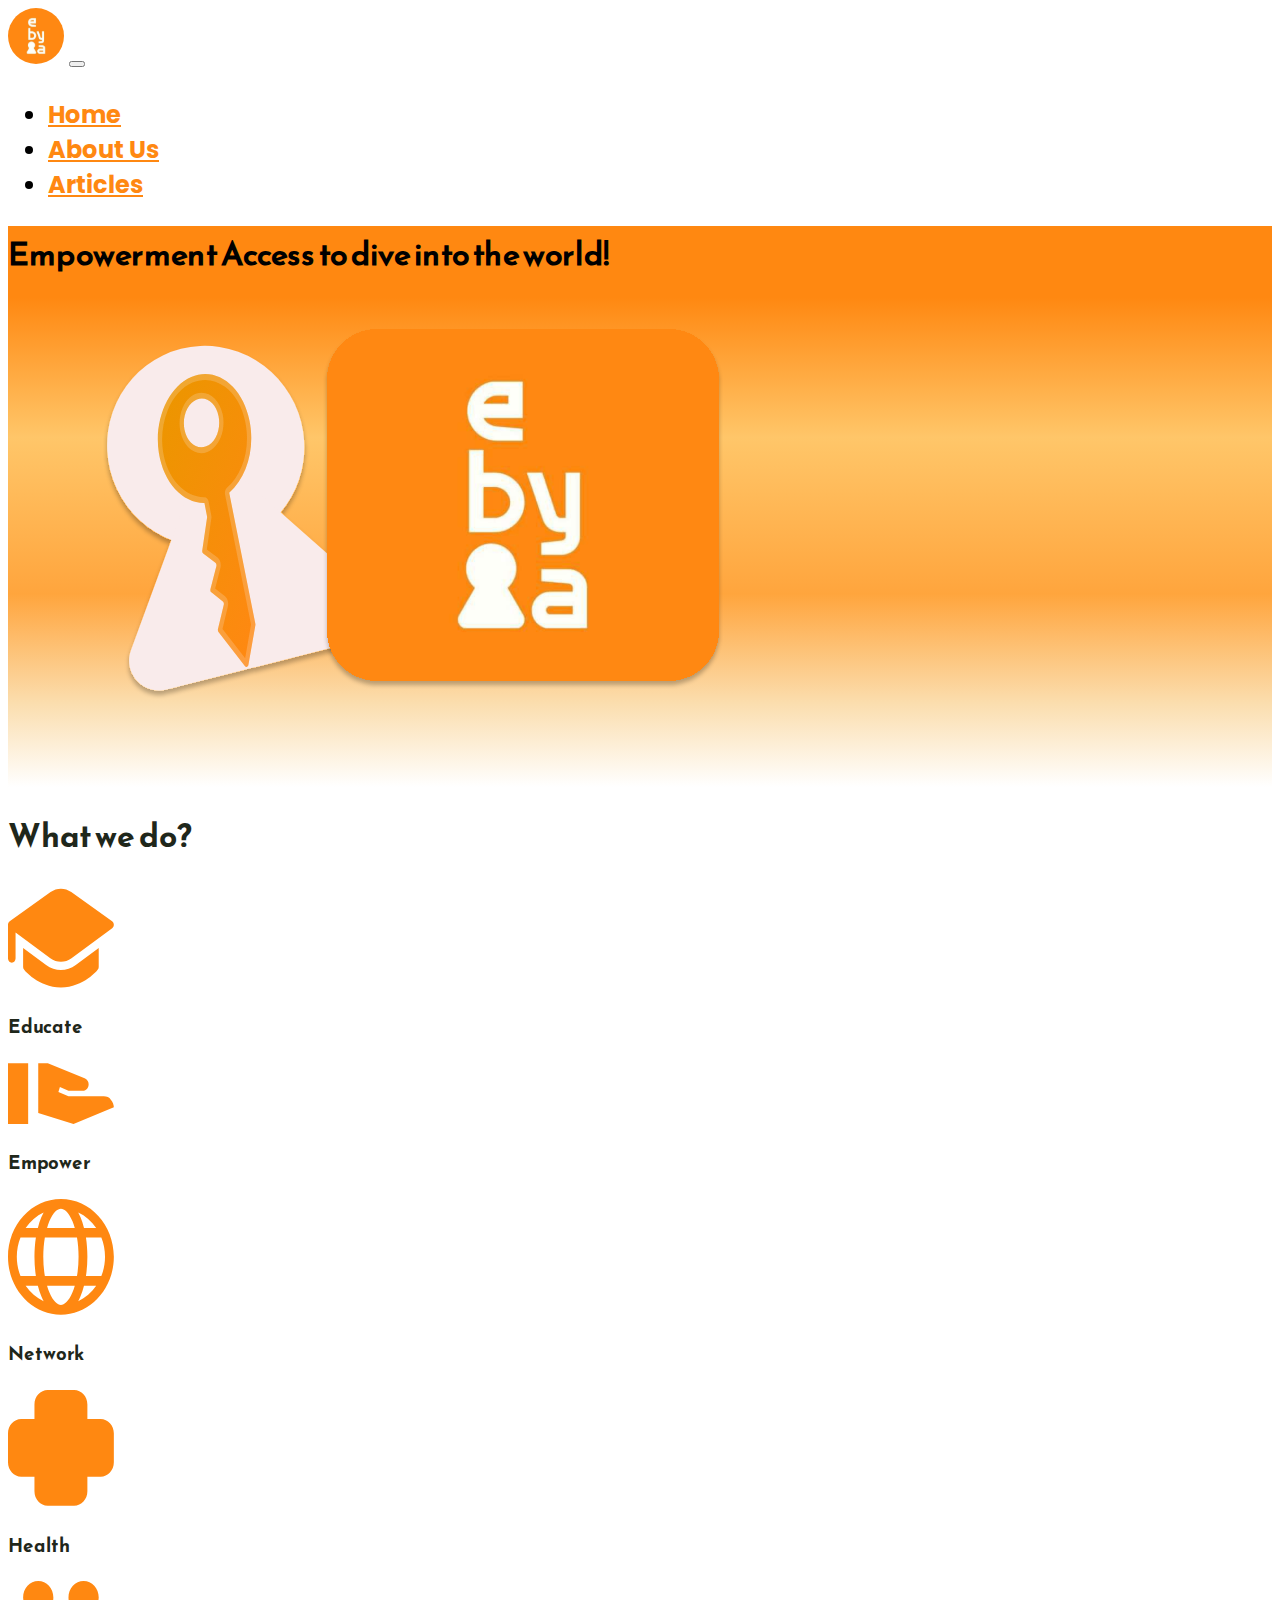
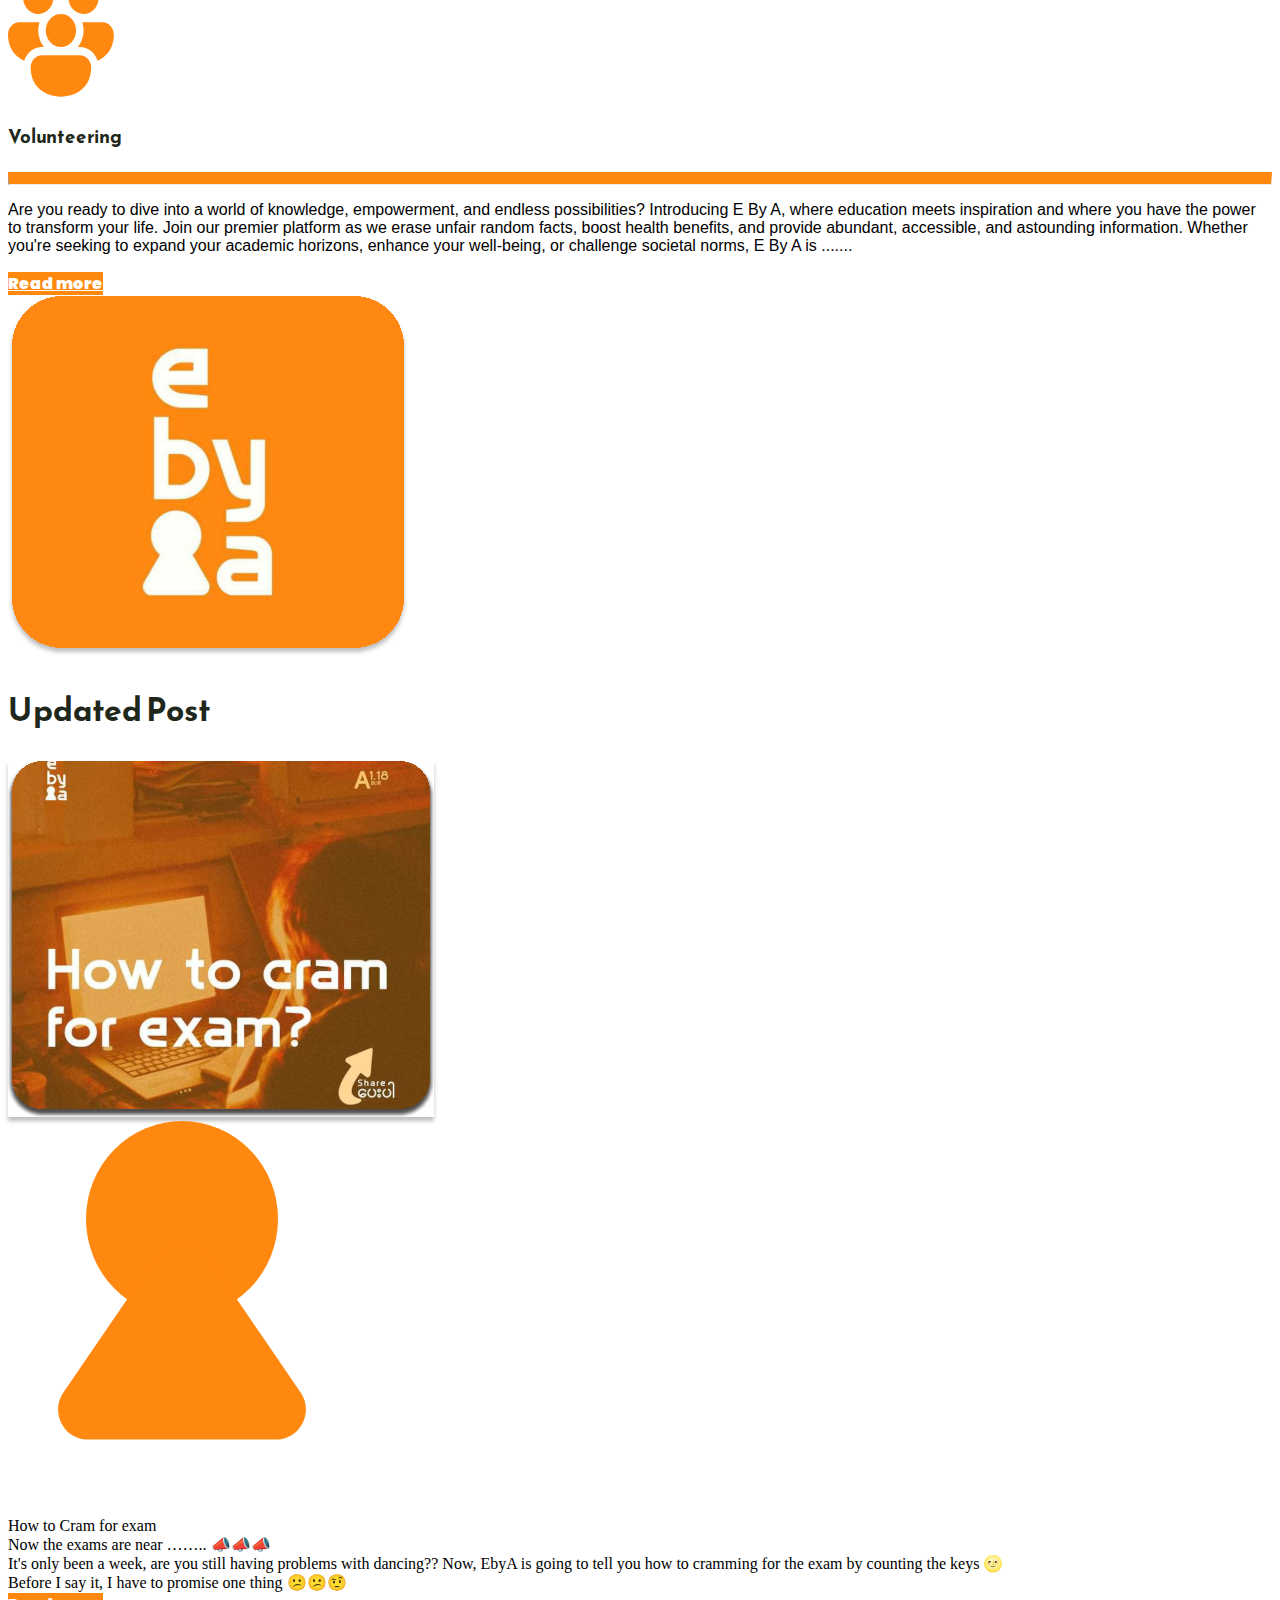
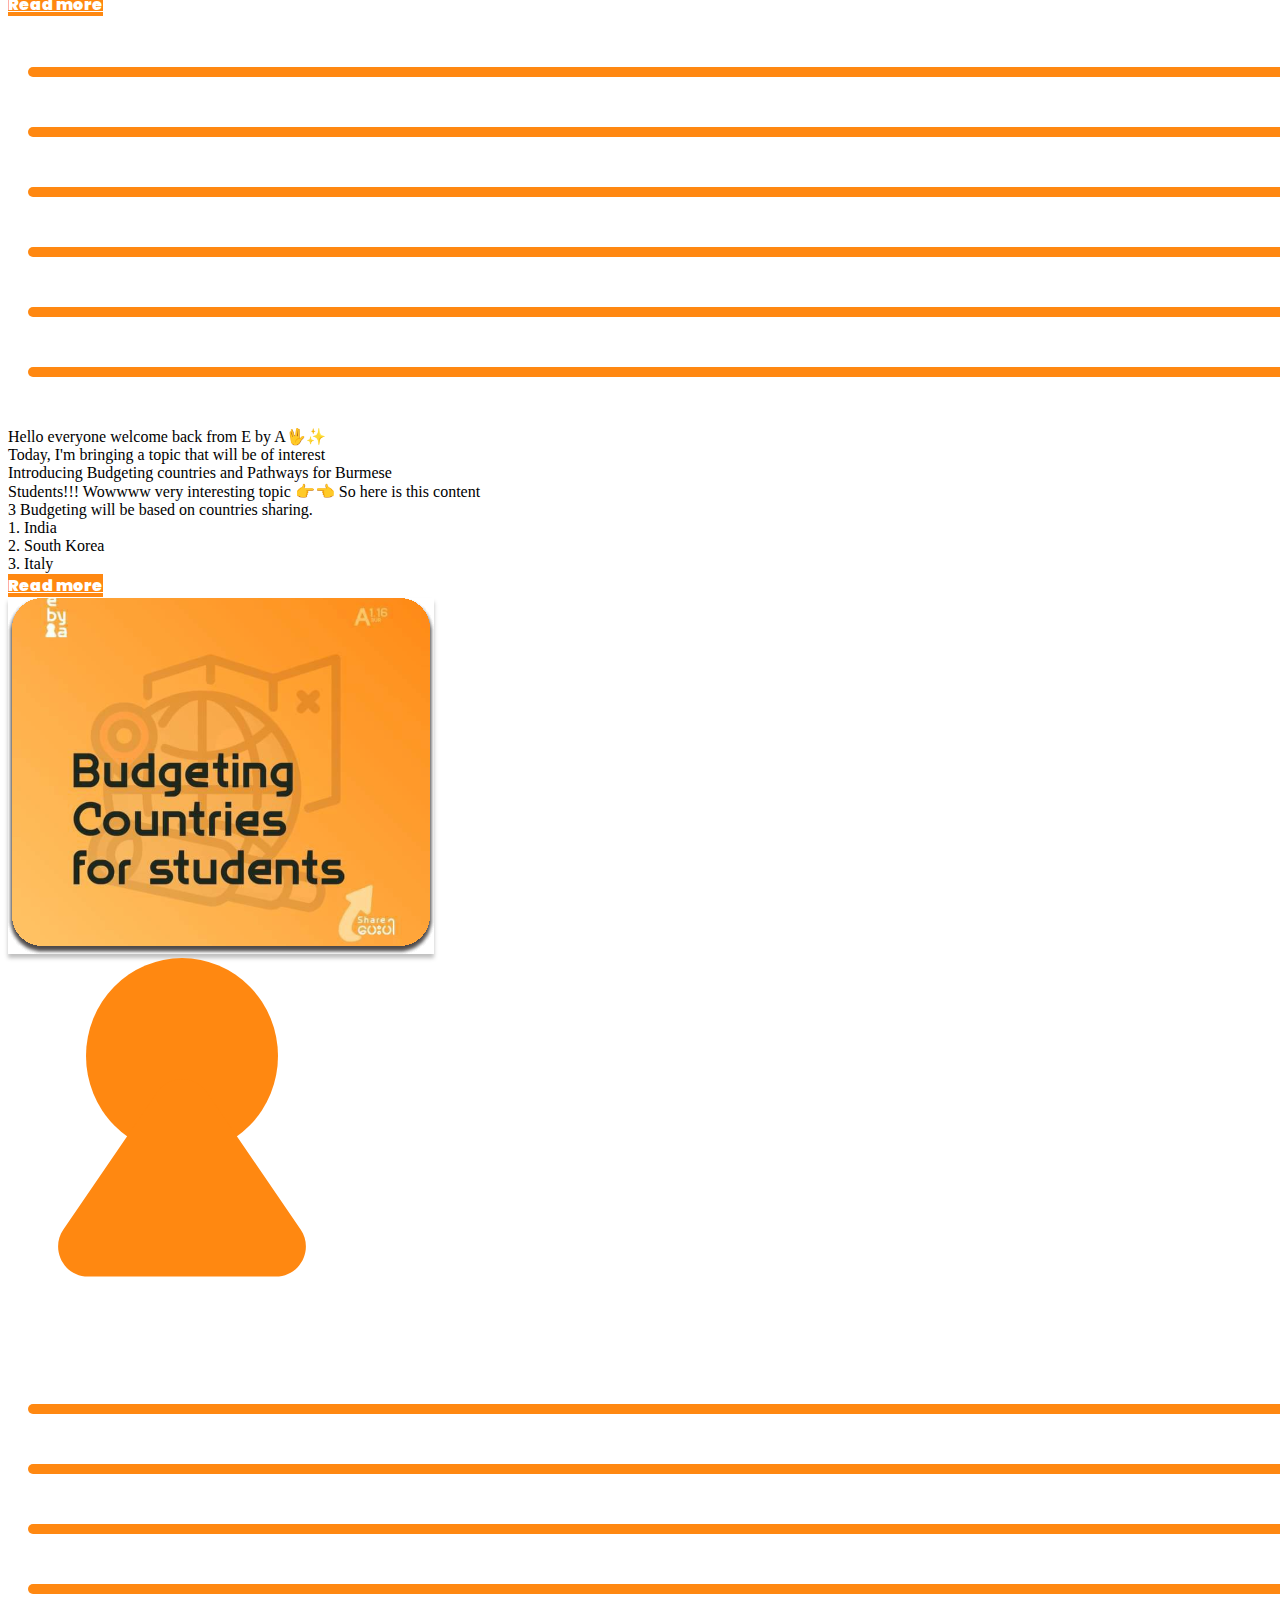
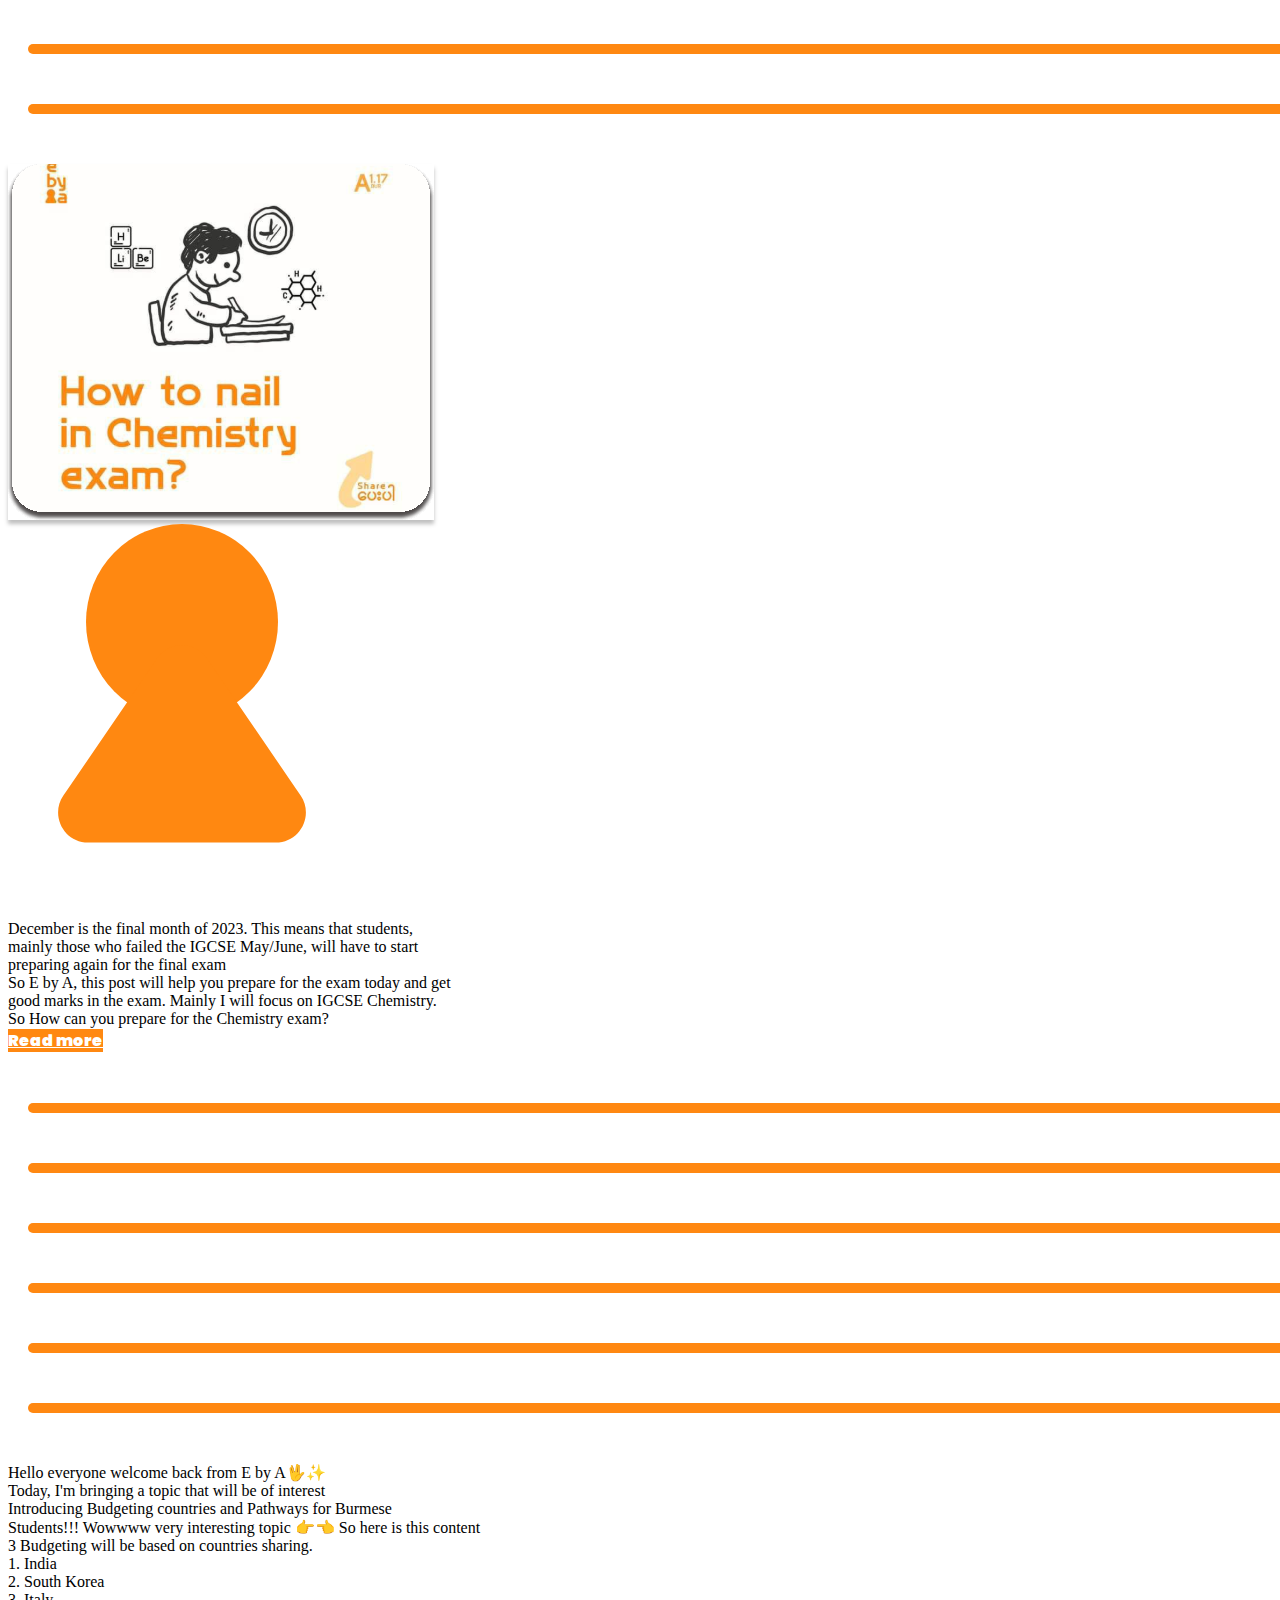
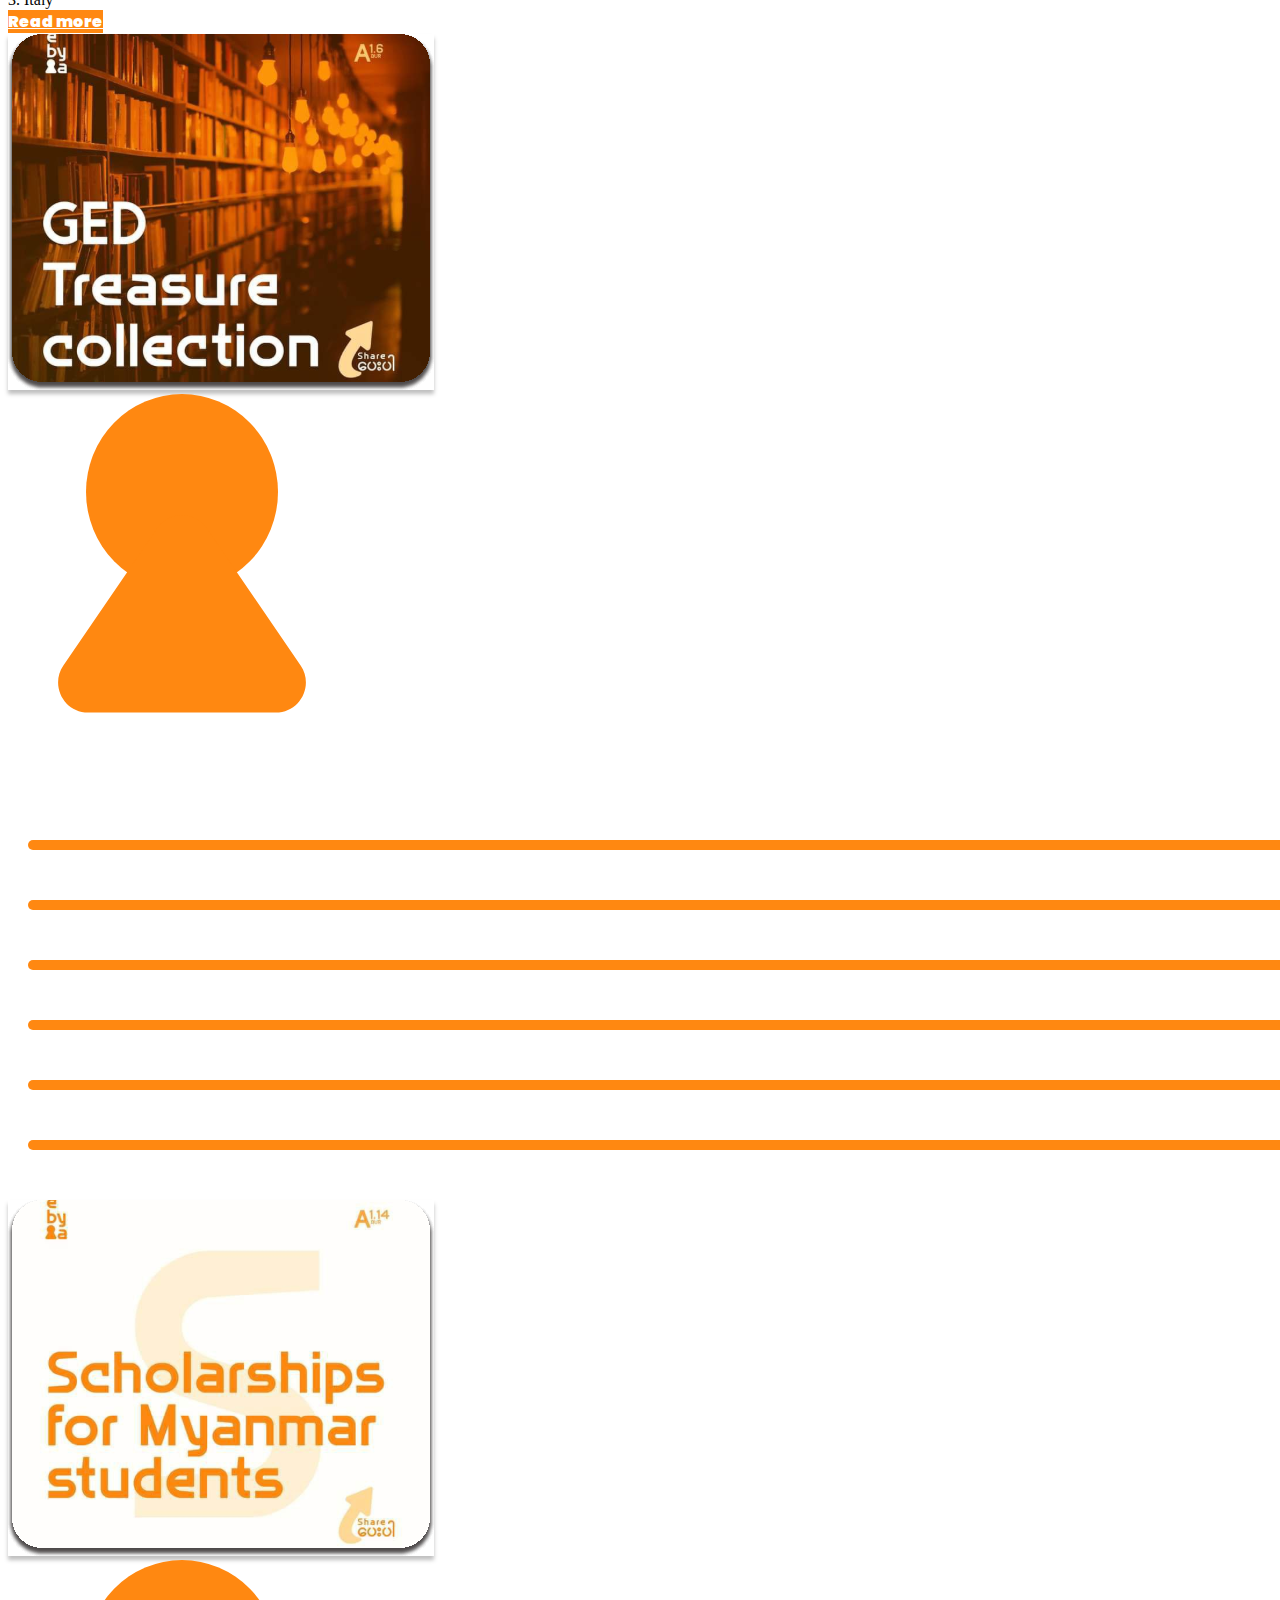
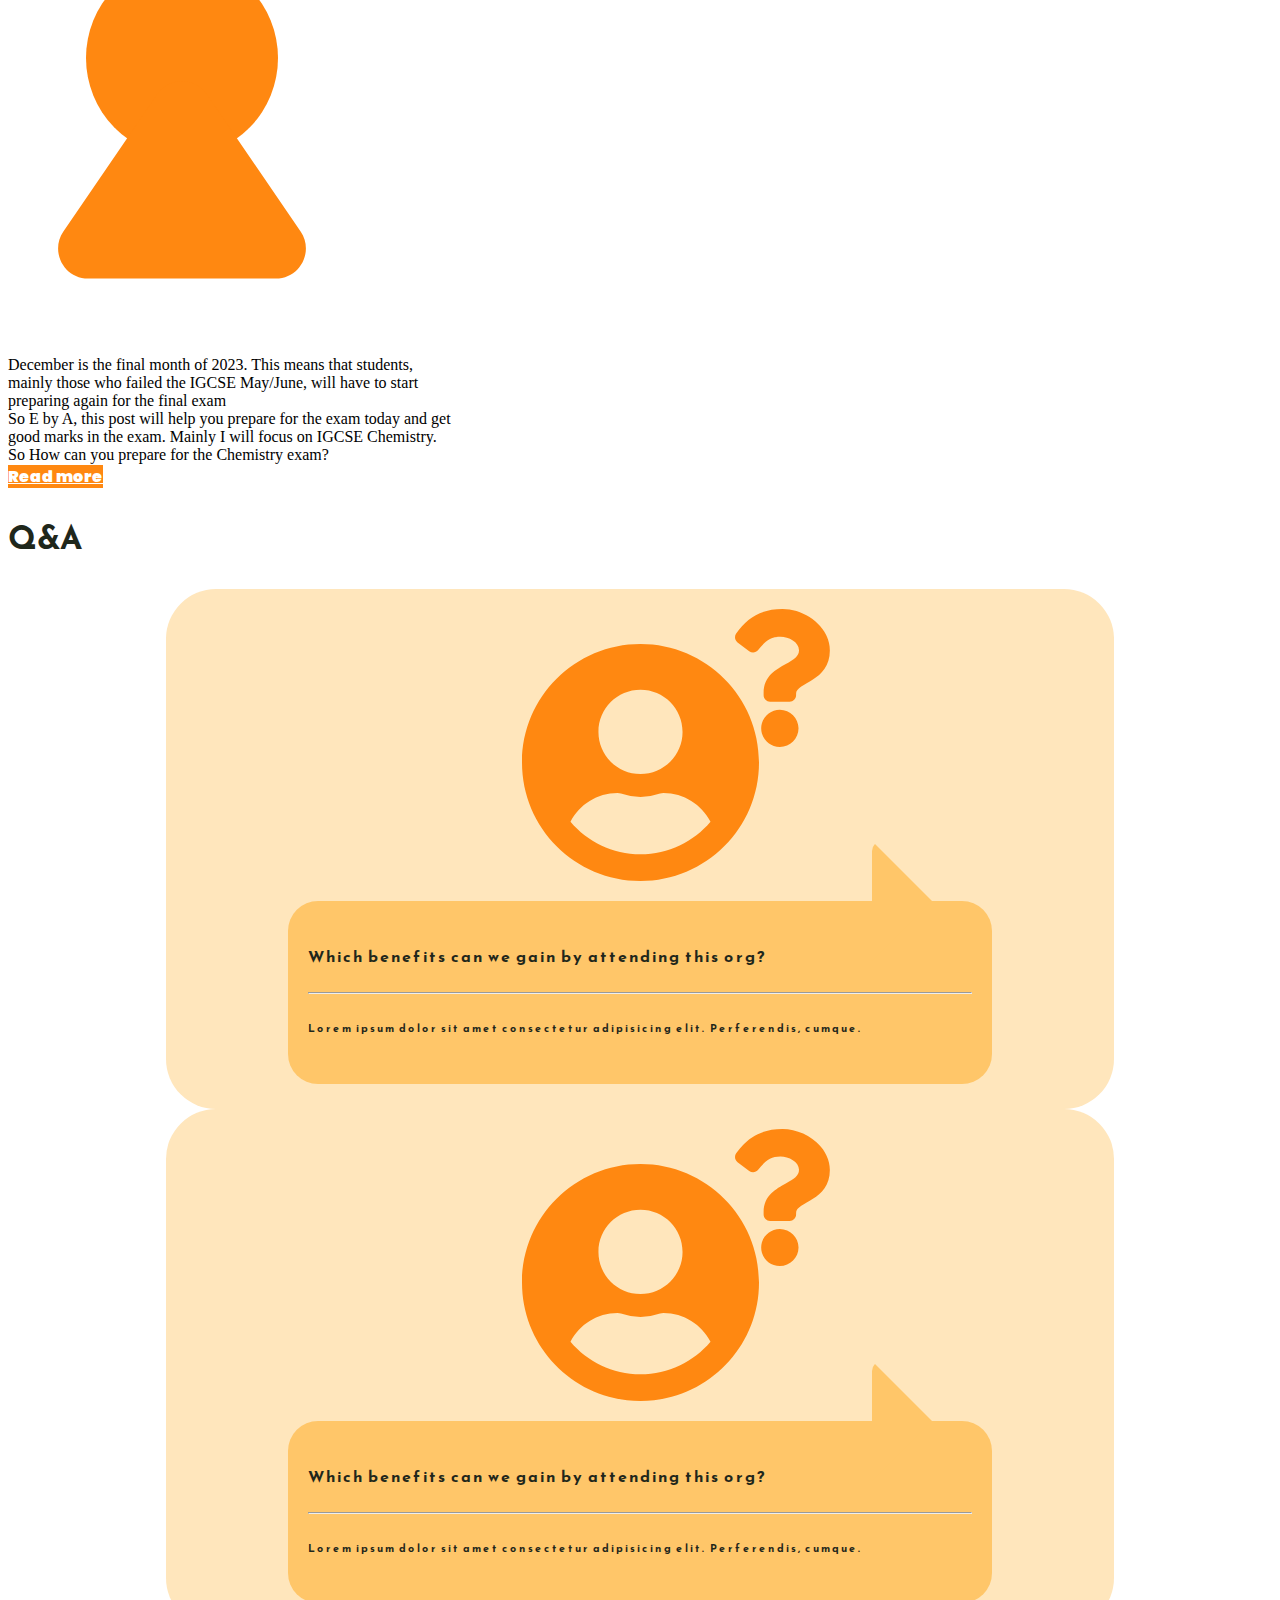
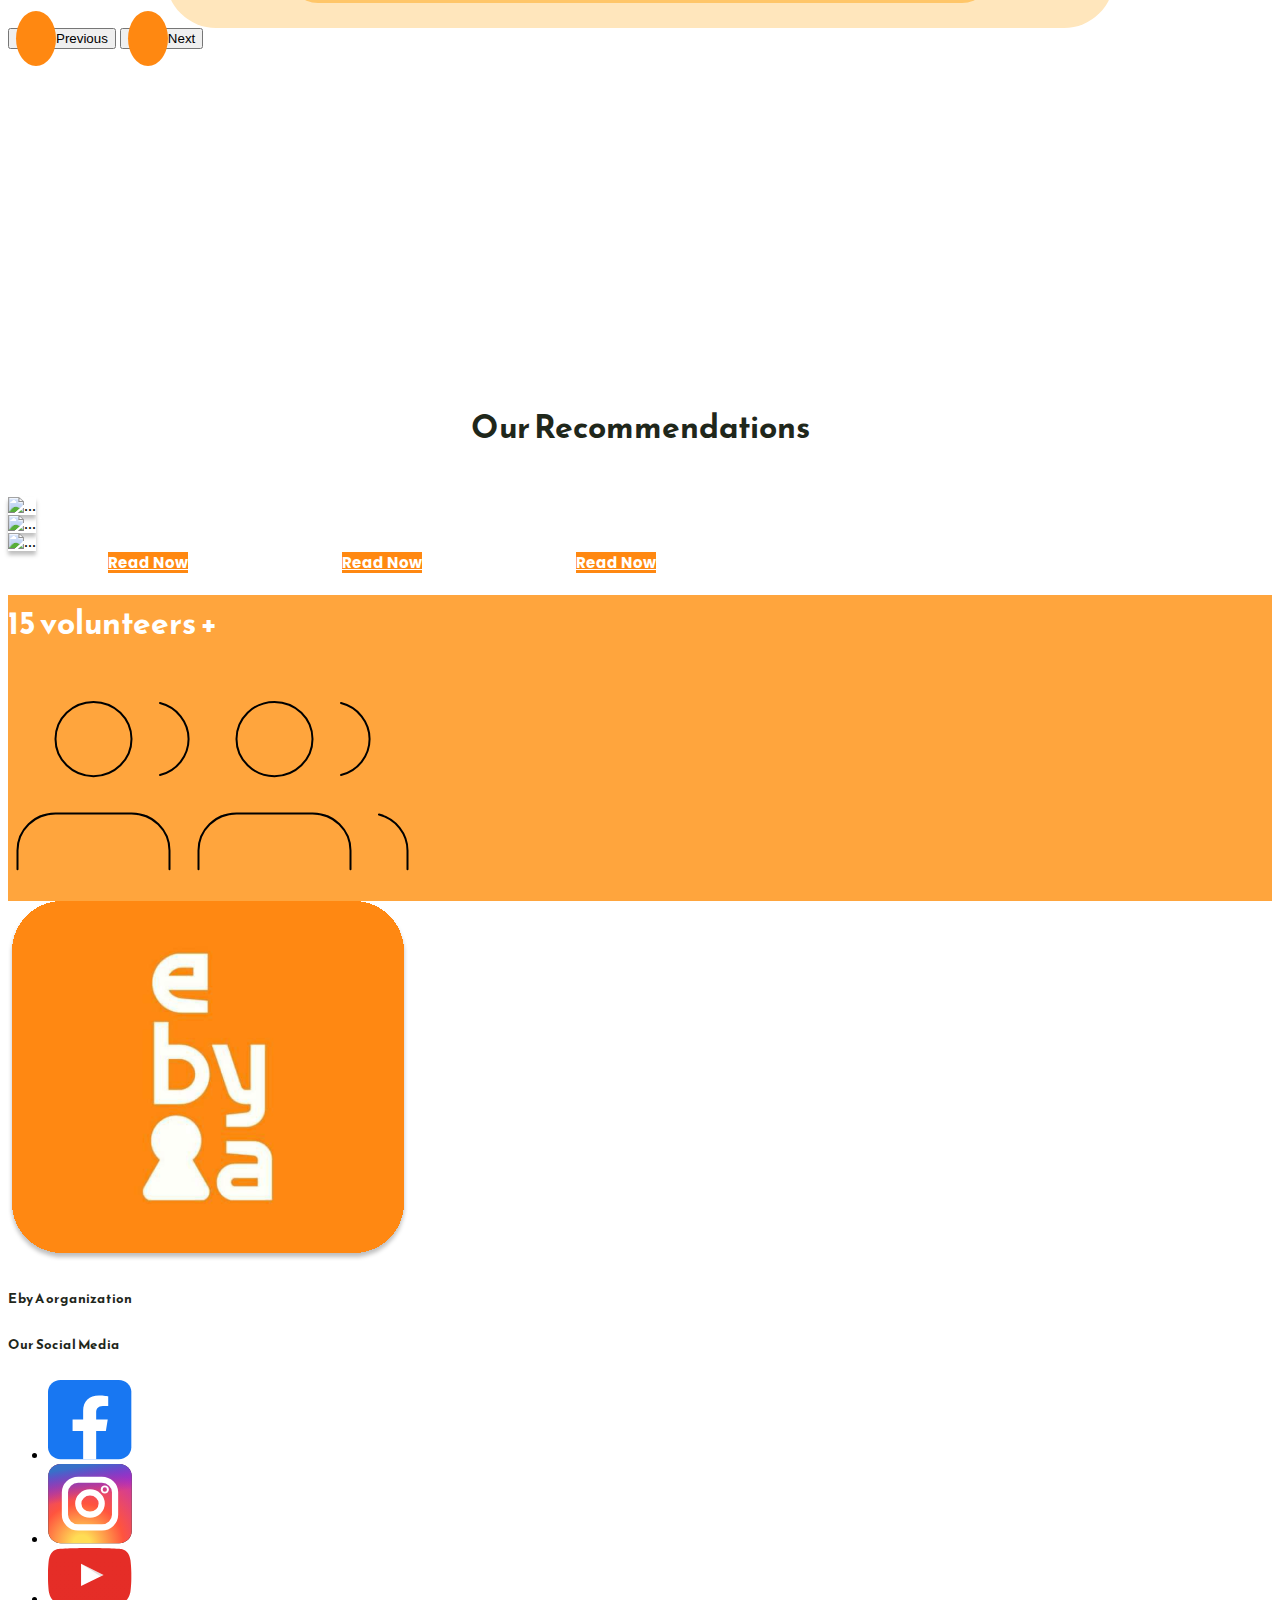
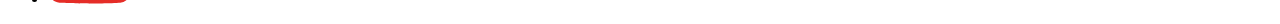
==== commit d9ed2dec: "updated Q&A" ====
--- a/rootfolder/index.html
+++ b/rootfolder/index.html
@@ -267,23 +267,53 @@
     </section>
 
     <!-- Q&A -->
+
     <section>
-      <div id="QA">
-        <h1>Q & A</h1>  
-        <div style="margin: auto;" class="d-flex">
-         <div id="card"></div>
-         <img src="../resources/🦆 icon _User Circle icon_.svg" id="card-profile">
-         <img src="../resources/🦆 icon _Question icon_.svg" id="card-icon">
-         <p id="QA-header">Which Benefits can we again by attending this org?</p>
-         <hr>
-         <p class="lorem">Lorem ipsum dolor sit amet consectetur adipisicing elit.
-           <br>Sunt maxime perspiciatis harum culpa dicta modi perferendis 
-           <br>ipsum repellat eligendi nemo hic est, ipsam tempora! 
-           <br>Sapiente itaque fugiat similique reiciendis dolore!
-         </p>
+      <div class="container">
+        <h1 class="text-center mb-5">Q&A</h1>
+        
+        <div id="carouselExampleControls" class="carousel slide" data-bs-ride="carousel">
+          <div class="carousel-inner">
+            
+            <div class="carousel-item active">
+              <div class="wrapper">
+                <img src="../resources/🦆 icon _User Circle icon_.svg" alt="" class="logo img-fluid">
+                <img src="../resources/🦆 icon _Question icon_.svg" alt="" class="question">
+                <div class="text-wrapper">
+                  <h4 class="text-uppercase">Which benefits can we gain by attending this org?</h4>
+                  <hr>
+                  <h6 class="fw-bold ">Lorem ipsum dolor sit amet consectetur adipisicing elit. Perferendis, cumque.</h6>
+                </div>
+            </div>
+            </div>
+
+            <div class="carousel-item">
+              <div class="wrapper">
+                <img src="../resources/🦆 icon _User Circle icon_.svg" alt="" class="logo img-fluid">
+                <img src="../resources/🦆 icon _Question icon_.svg" alt="" class="question">
+                <div class="text-wrapper">
+                  <h4 class="text-uppercase">Which benefits can we gain by attending this org?</h4>
+                  <hr>
+                  <h6 class="fw-bold ">Lorem ipsum dolor sit amet consectetur adipisicing elit. Perferendis, cumque.</h6>
+                </div>
+            </div>
+            </div>
+
+          </div>
+
+          <button class="carousel-control-prev carousel-btn" type="button" data-bs-target="#carouselExampleControls" data-bs-slide="prev">
+            <span class="fa-solid fa-arrow-left carousel-button" aria-hidden="true"></span>
+            <span class="visually-hidden">Previous</span>
+          </button>
+          <button class="carousel-control-next carousel-btn" type="button" data-bs-target="#carouselExampleControls" data-bs-slide="next">
+            <span class="fa-solid fa-arrow-right carousel-button" aria-hidden="true"></span>
+            <span class="visually-hidden">Next</span>
+          </button>
         </div>
        </div>
     </section>
+
+    <!-- Q&A End -->
 
     <!-- Recommendations -->
     <section>
--- a/rootfolder/style.css
+++ b/rootfolder/style.css
@@ -18,6 +18,7 @@
   font-family: 'Reem Kufi', sans-serif;
   font-weight: 900;
   color: var(--black);
+  line-height: 1.8;
 }
 
 p {
@@ -116,73 +117,64 @@
 }
 
 /* Q&A Section Start */
-#QA h1{
-  /* justify-content: center;
-  margin-top: 2000px; 
-  position: absolute; 
-  color: black; 
-  font-size: 55px; 
-  font-family: Reem Kufi; 
-  font-weight: 700; 
-  word-wrap: break-word */
-  font-family: Reem Kufi;
-  font-weight: bold;
-  margin-top: 1900px;
-  text-align: center;
-}
-#QA #card{
-  margin-left: 280px; 
-  border-radius: 50px; 
-  background-color: #ffddba; 
-  width: 500px; 
-  height: 320px;
-  z-index: 1; 
-  position: absolute; 
-
-}
-
-#card-profile{
-  width: 120px; 
-  height: 200px;
-  /* height: 248px ; */
-  margin-left: 480px; 
-  /* text-align: center; */
-  margin-top: 20px; 
-  z-index: 2; 
+
+.wrapper {
+  background-color: #FFE6BC;
+  width: 75%;
+  padding: 25px 0;
+  margin: 0 auto;
+  border-radius: 50px;
+  display: flex;
+  flex-direction: column;
+  align-items: center;
+  justify-content: center;
+  position: relative;
+}
+
+.logo {
+  width: 25%;
+  margin-top: 30px;
+}
+
+.question {
   position: absolute;
-}
-#card-icon{
-  width: 50px;
-  height: 100px;
-  margin-left: 600px;
-  margin-top: 5px;
-  position:absolute;
-  z-index: 3;
-}
-#QA-header{
-  font-family: Reem Kufi;
-  text-transform: uppercase;
-  font-weight: bold;
-  margin-left: 320px;
+  top: 20px;
+  right: 30%;
+  width: 10%;
+}
+
+.text-wrapper {
+  background-color: var(--highlight-orange);
+  border-radius: 30px;
+  padding: 20px;
+  width: 70%;
+  height: 50%;
+  margin-top: 20px;
+  position: relative;
+  z-index: 1;
+  letter-spacing: 2px;
+}
+
+.text-wrapper::before {
+  content: "";
+  width: 0;
+  height: 0;
+  border-top: 60px solid transparent;
+  border-bottom: 60px solid transparent;
+  border-left: 60px solid var(--highlight-orange);
   position: absolute;
-  text-align: center;
-  margin-top: 200px;
-  font-size: 15px;
-  z-index: 4;
-  border-bottom: 1px;
-  border-color: black;
-}
-.lorem{
-  font-family: Reem Kufi;
-  /* font-weight: bold; */
-  margin-left: 380px;
-  position: absolute;
-  text-align: center;
-  margin-top: 240px;
-  font-size: 11px;
-  z-index: 4;
-}
-/* Q&A Section End */
+  top: -60px;
+  right: 60px;
+  z-index: -1;
+  border-top-left-radius: 10px;
+}
+
+.carousel-button {
+  background-color: var(--primary-orange);
+  color: var(--black);
+  padding: 20px;
+  border-radius: 50%;
+}
 
 /* Our Recommendation Section Start */
 #recommendation{
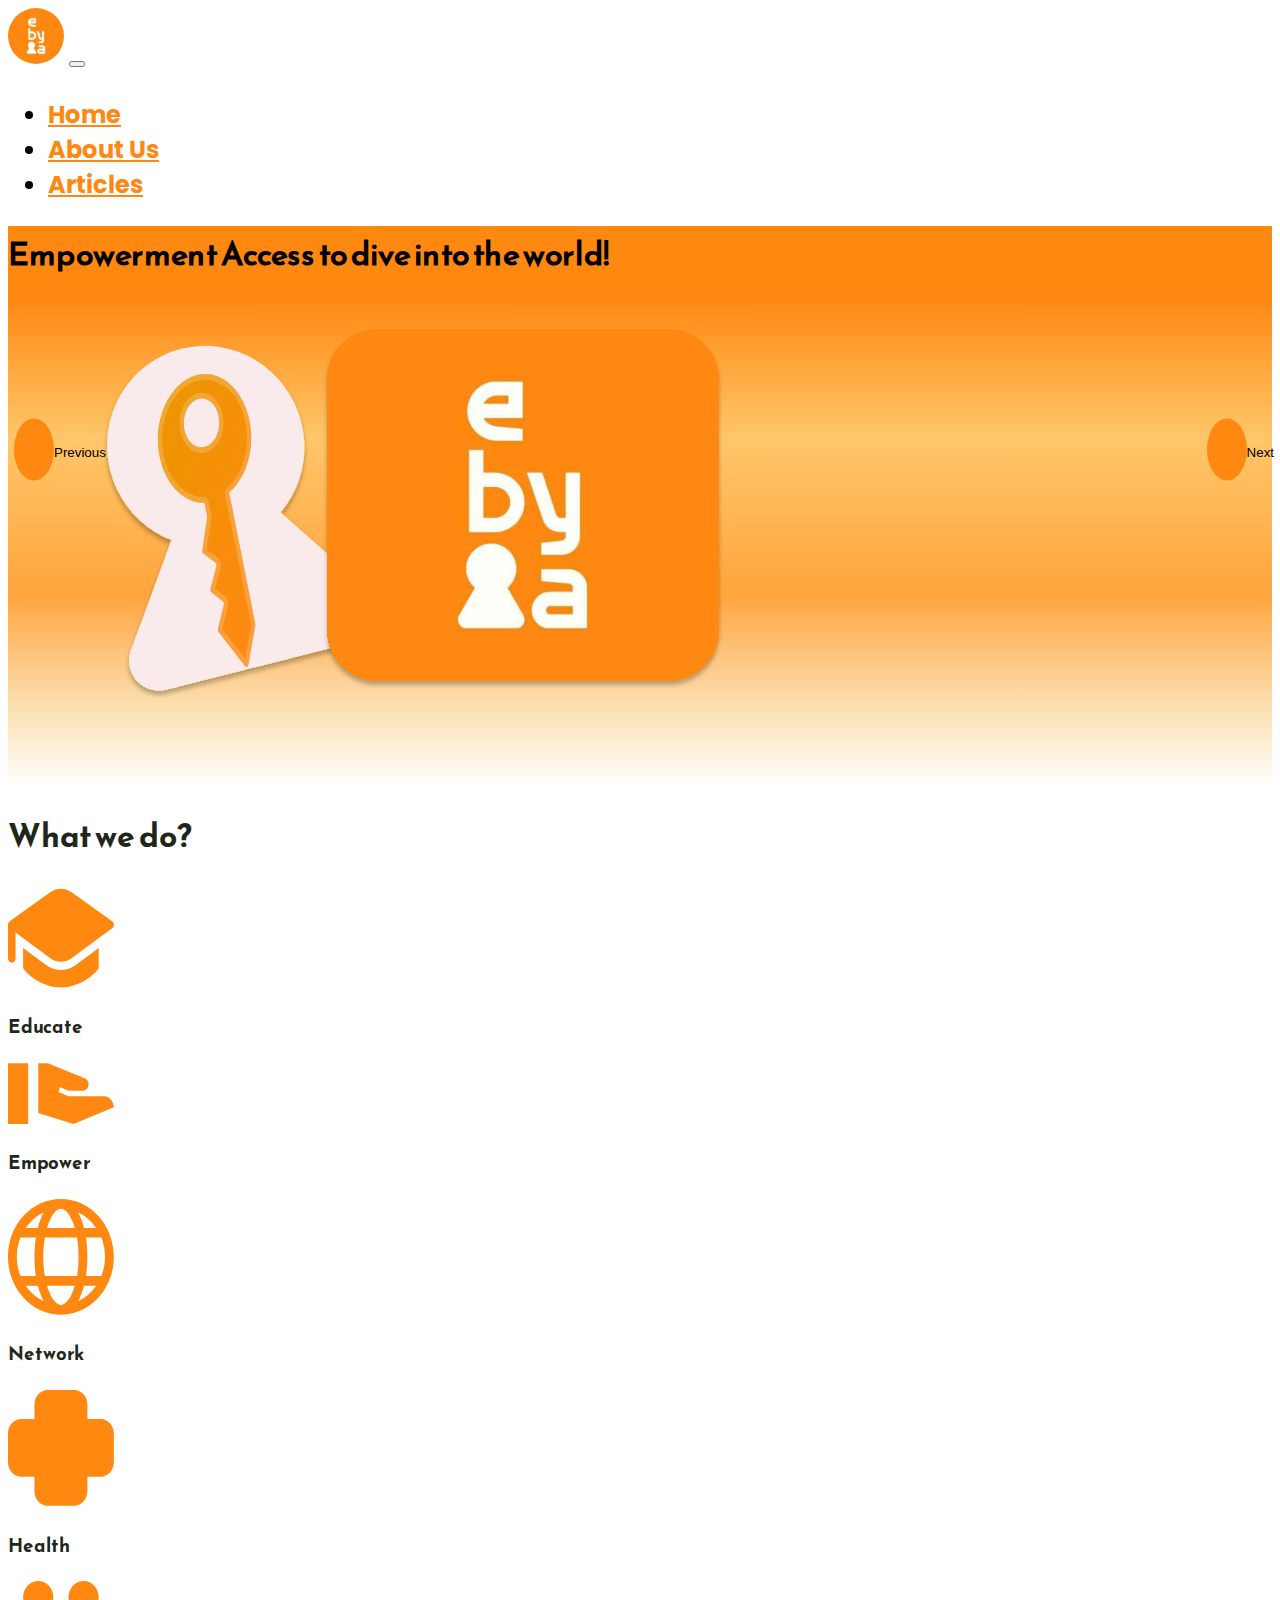
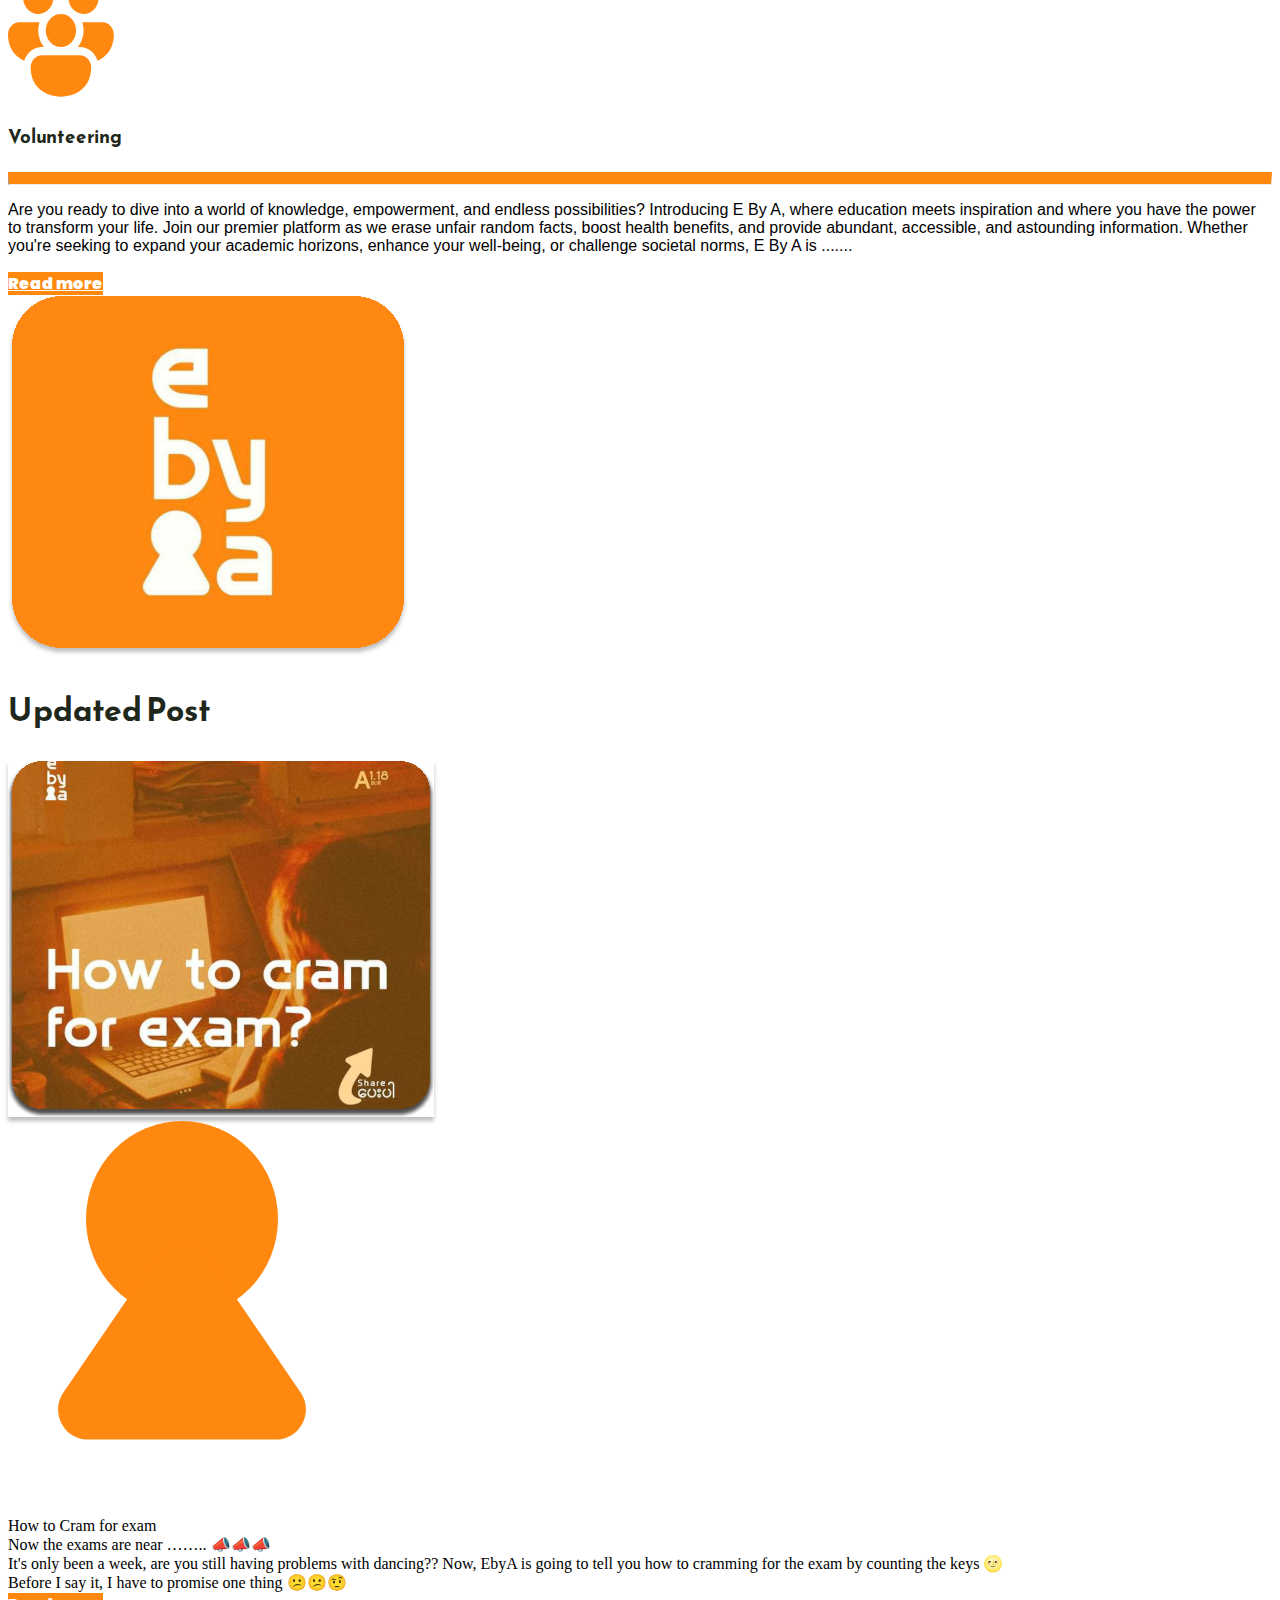
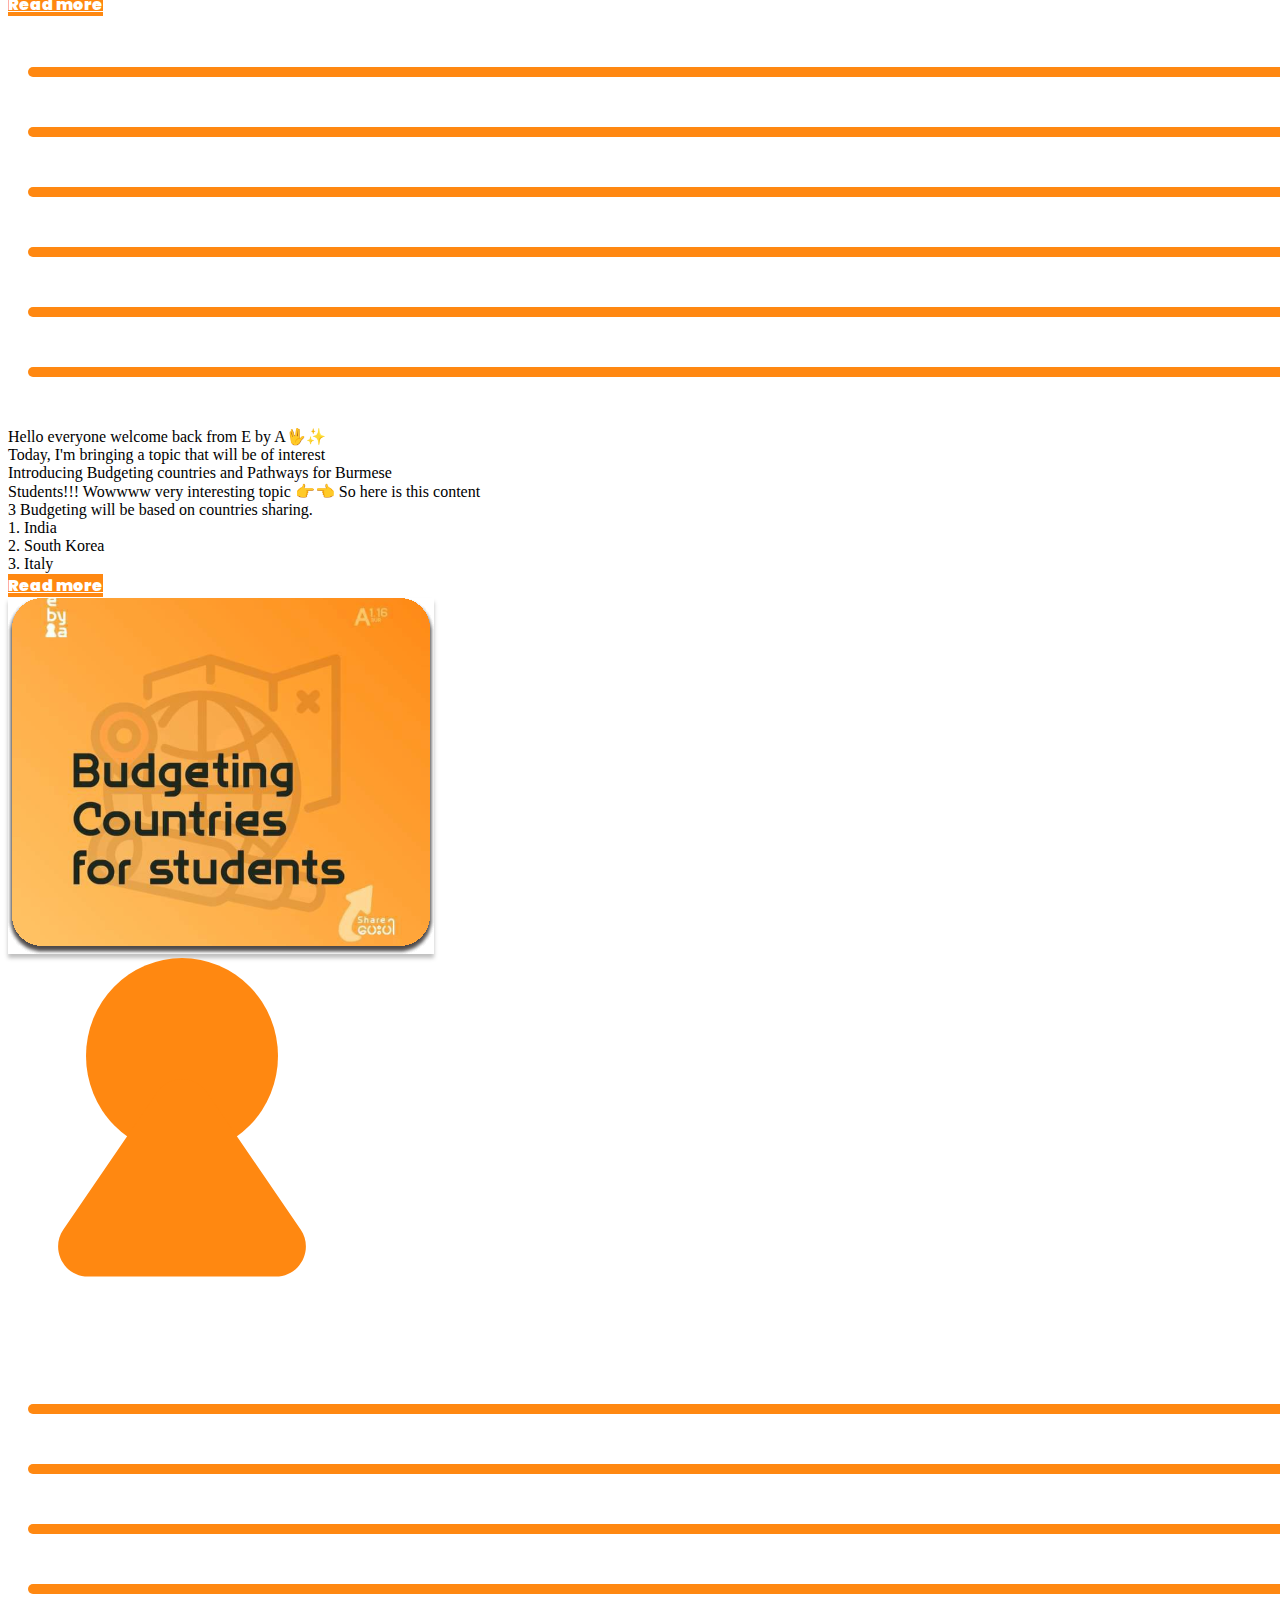
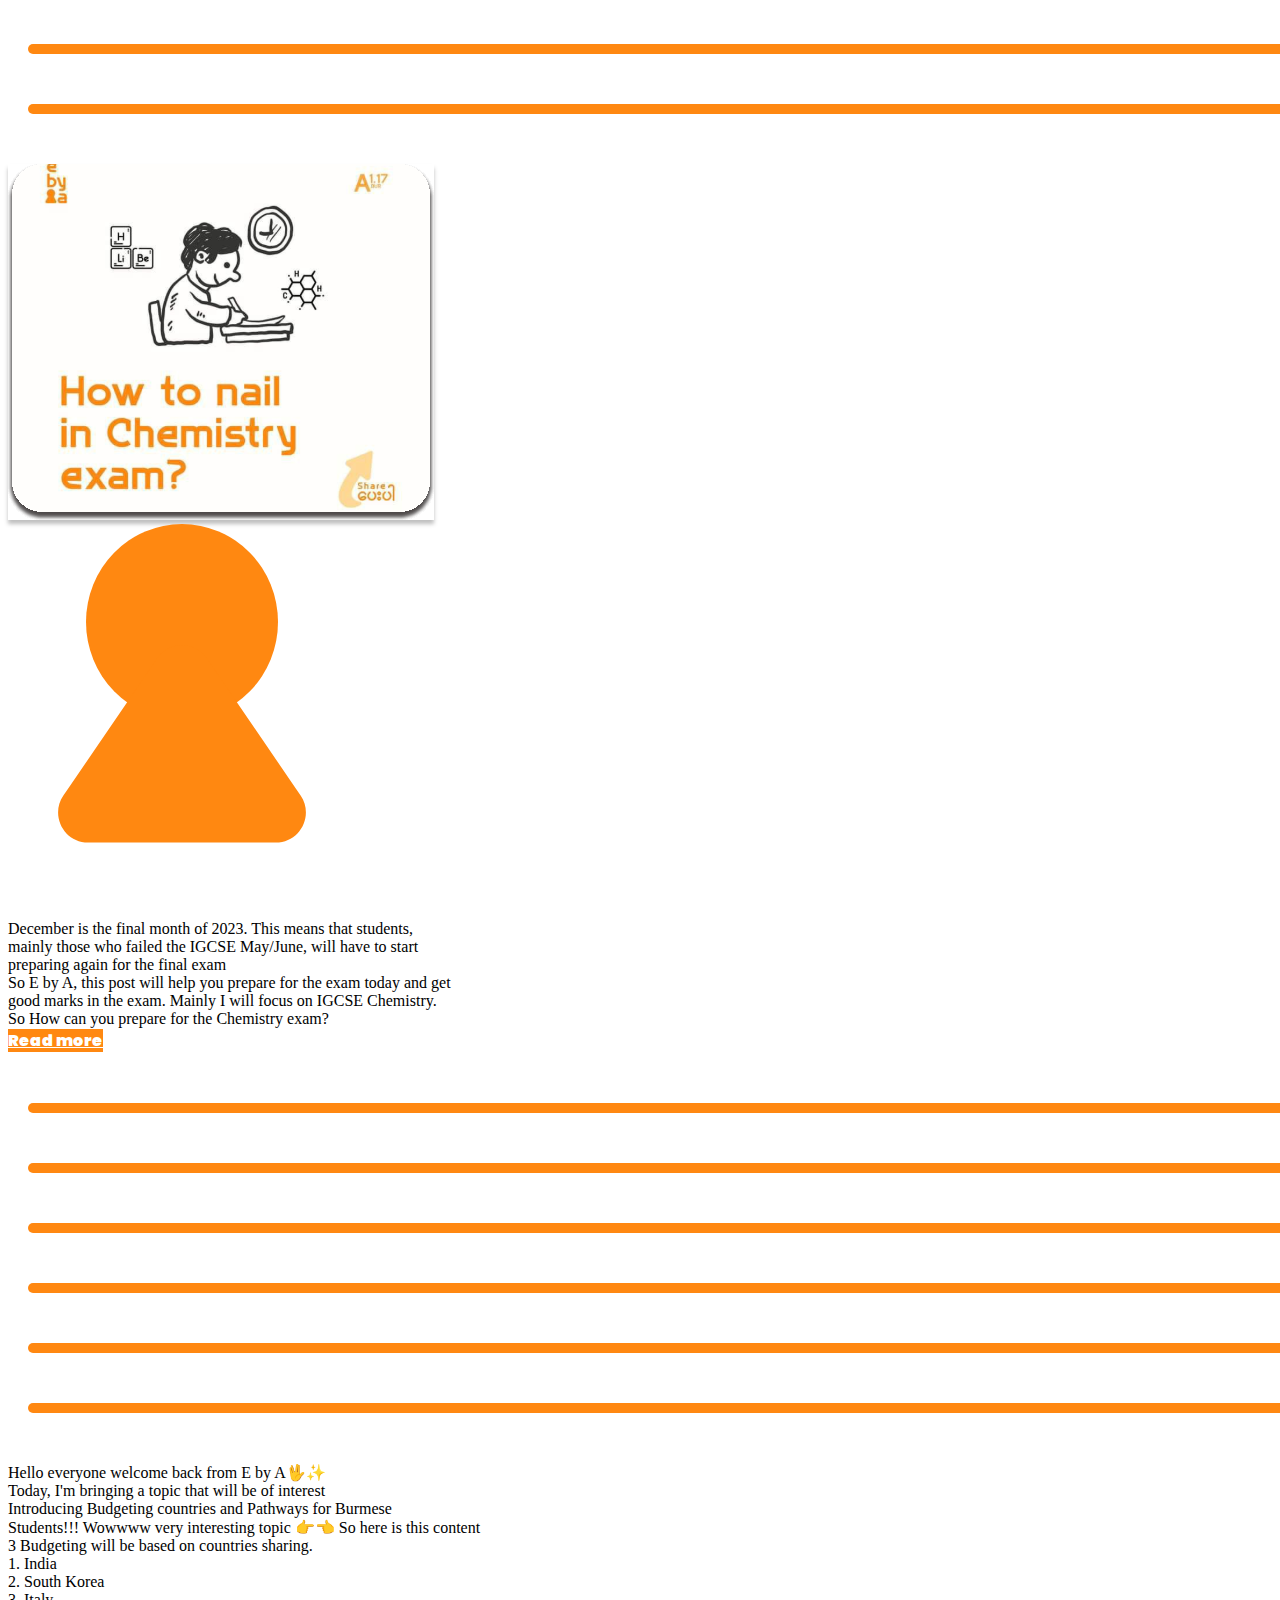
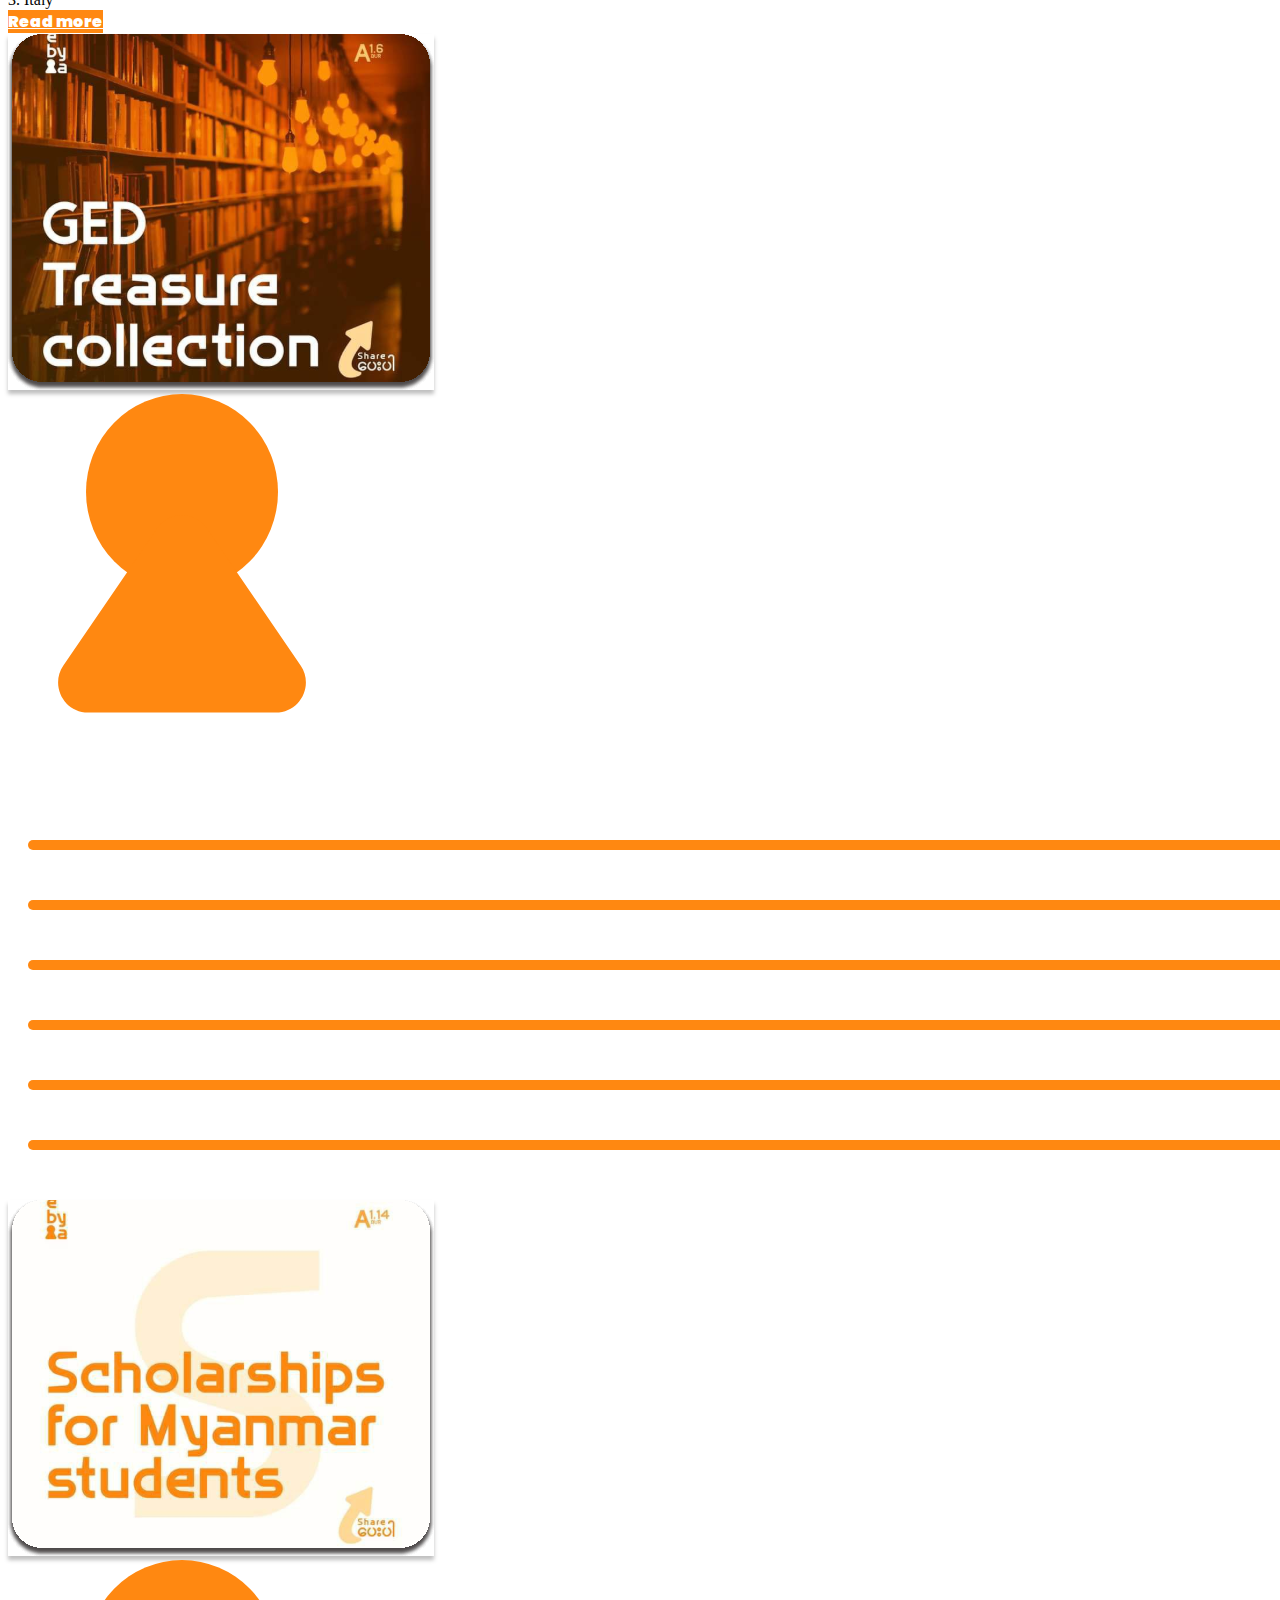
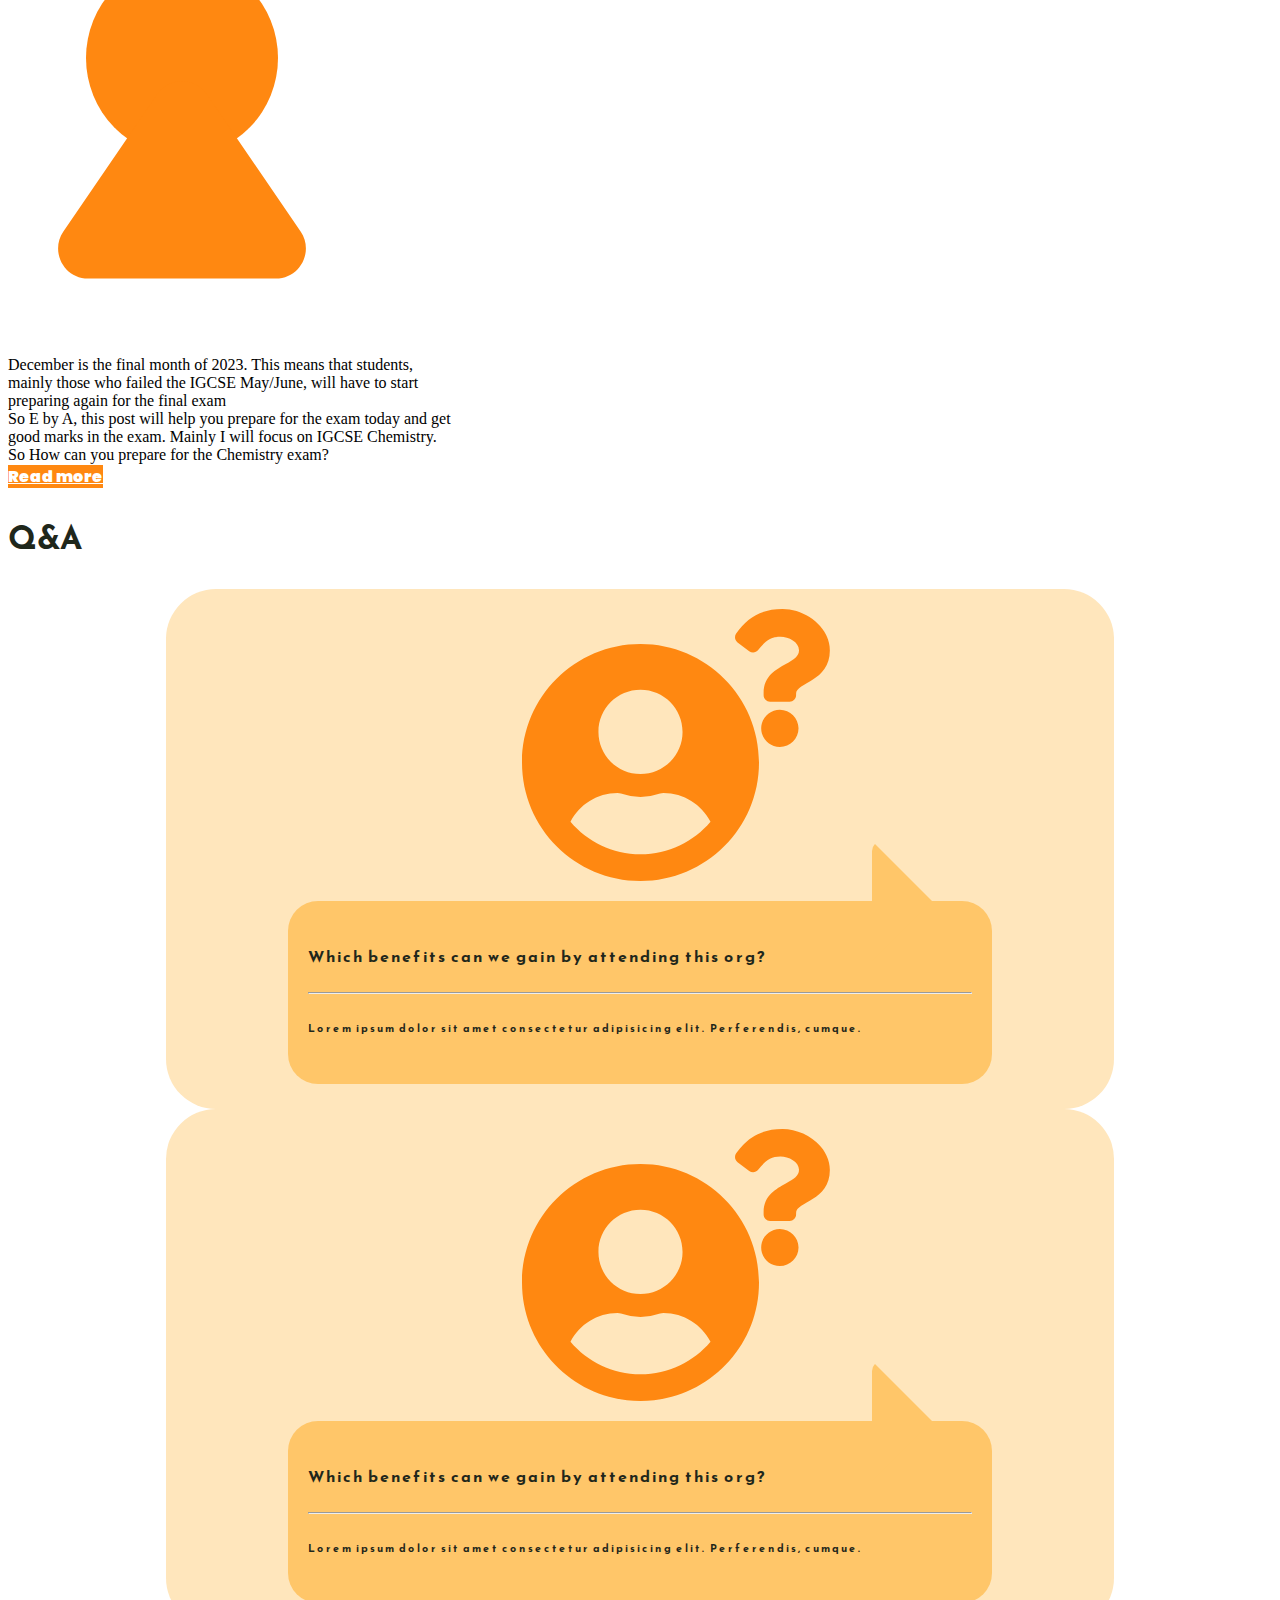
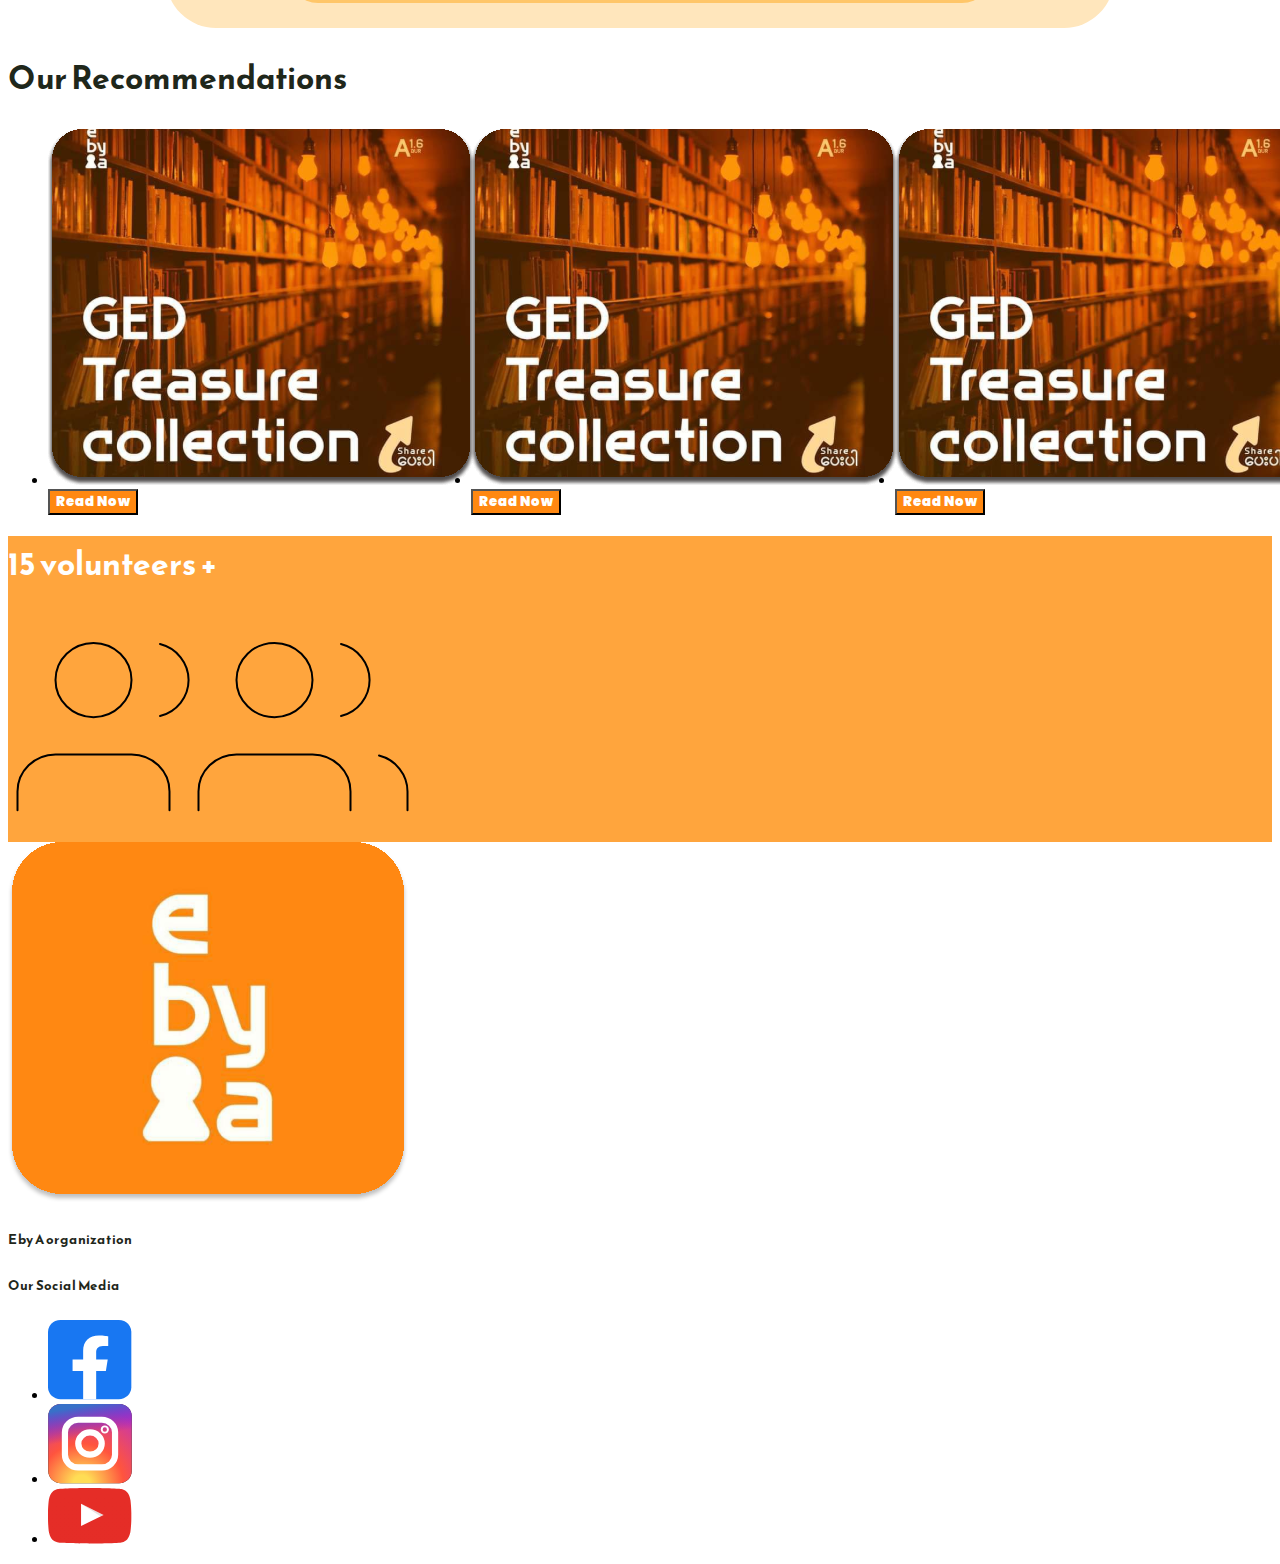
==== commit 90019c85: "Updated Recommendations UI" ====
--- a/rootfolder/index.html
+++ b/rootfolder/index.html
@@ -272,7 +272,7 @@
       <div class="container">
         <h1 class="text-center mb-5">Q&A</h1>
         
-        <div id="carouselExampleControls" class="carousel slide" data-bs-ride="carousel">
+        <div id="qnaControls" class="carousel slide" data-bs-ride="carousel">
           <div class="carousel-inner">
             
             <div class="carousel-item active">
@@ -301,11 +301,11 @@
 
           </div>
 
-          <button class="carousel-control-prev carousel-btn" type="button" data-bs-target="#carouselExampleControls" data-bs-slide="prev">
+          <button class="qna-carousel-btn" type="button" data-bs-target="#qnaControls" data-bs-slide="prev">
             <span class="fa-solid fa-arrow-left carousel-button" aria-hidden="true"></span>
             <span class="visually-hidden">Previous</span>
           </button>
-          <button class="carousel-control-next carousel-btn" type="button" data-bs-target="#carouselExampleControls" data-bs-slide="next">
+          <button class="qna-carousel-btn" type="button" data-bs-target="#qnaControls" data-bs-slide="next">
             <span class="fa-solid fa-arrow-right carousel-button" aria-hidden="true"></span>
             <span class="visually-hidden">Next</span>
           </button>
@@ -317,23 +317,29 @@
 
     <!-- Recommendations -->
     <section>
-      <h1 id="recommendation">Our Recommendations</h1>
-    <div class="d-flex ms-5 justify-content-evenly">
-      <div class="card border-0" style="width: 18rem;">
-        <img src="../resources/GED.jpg" class="card-img-top rounded-5" id="card-img" alt="...">      </div>
-      <div class="card border-0" style="width: 18rem;">
-        <img src="../resources/GED.jpg" class="card-img-top rounded-5" id="card-img" alt="...">
-      </div>
-      <div class="card border-0" style="width: 18rem;">
-        <img src="../resources/GED.jpg" class="card-img-top rounded-5" id="card-img" alt="...">
-      </div>
-    </div>
-    <div class="d-flex ">
-      <a href="" class="btn rounded-5 text-white text-center" id="recommend-btn1">Read Now</a>
-      <a href="" class="btn rounded-5 py-2 px-2 text-white text-center" id="recommend-btn2">Read Now</a>
-      <a href="" class="btn rounded-5 py-2 px-2 text-white text-center" id="recommend-btn3">Read Now</a>
-    </div>
-    </section>
+      <h1 class="text-center mb-5">Our Recommendations</h1>
+      <div class="container">
+        <ul class="recommendations-carousel">
+          <li class="card">
+            <img class="img img-fluid mb-3" src="../resources/A1.6.svg" alt="GED Treasure Collection">
+            <button class="btn rounded-pill px-5">Read Now</button>
+          </li>
+          <li class="card">
+            <img class="img img-fluid mb-3" src="../resources/A1.6.svg" alt="GED Treasure Collection">
+            <button class="btn rounded-pill px-5">Read Now</button>
+          </li>
+          <li class="card">
+            <img class="img img-fluid mb-3" src="../resources/A1.6.svg" alt="GED Treasure Collection">
+            <button class="btn rounded-pill px-5">Read Now</button>
+          </li>
+          <li class="card">
+            <img class="img img-fluid mb-3" src="../resources/A1.6.svg" alt="GED Treasure Collection">
+            <button class="btn rounded-pill px-5">Read Now</button>
+          </li>
+        </ul>
+      </div>
+    </section>
+
 
     <!-- Volunteers -->
     <section class="p-5 volunteer">
--- a/rootfolder/style.css
+++ b/rootfolder/style.css
@@ -169,15 +169,54 @@
   border-top-left-radius: 10px;
 }
 
+.qna-carousel-btn {
+  border: 0;
+  background-color: transparent;
+  position: absolute;
+  top: 50%;
+  transform: translateY(-50%);
+}
+
+.qna-carousel-btn:last-of-type {
+  right: 0;
+}
+
 .carousel-button {
   background-color: var(--primary-orange);
+  font-size: 20px;
   color: var(--black);
   padding: 20px;
   border-radius: 50%;
 }
 
 /* Our Recommendation Section Start */
-#recommendation{
+
+.recommendations-carousel{
+  width: 100%;
+  display: grid;
+  grid-auto-flow: column;
+  grid-auto-columns: calc((100% / 3) - 30px);
+  gap: 2rem;
+  overflow: hidden;
+}
+
+.card {
+  border: 0;
+}
+
+@media screen and (max-width: 800px) {
+  .recommendations-carousel {
+    grid-auto-columns: calc((100% / 2) - 16px);
+  }
+}
+
+@media screen and (max-width: 600px) {
+  .recommendations-carousel {
+    grid-auto-columns: 100%;
+  }
+}
+
+/* #recommendation{
   font-family: Reem Kufi;
   font-weight: bold;
   margin-top: 350px;
@@ -189,10 +228,10 @@
   width: 220px;
   height: 220px;
   box-shadow: 0px 4px 4px rgba(0, 0, 0, 0.25); 
-  backdrop-filter: (4px);
+  backdrop-filter: (4px); */
   /* margin-left: 150px; */
-}
-#recommend-btn1{
+/* } */
+/* #recommend-btn1{
   background-color: #FF8811;
   margin-top: 30px;
   margin-left: 100px;
@@ -222,7 +261,7 @@
   height: 40px;
   text-align: center;
   font-weight: bold;
-}
+} */
 /* Our Recommendation Section End */
 
 /* Volunteer */
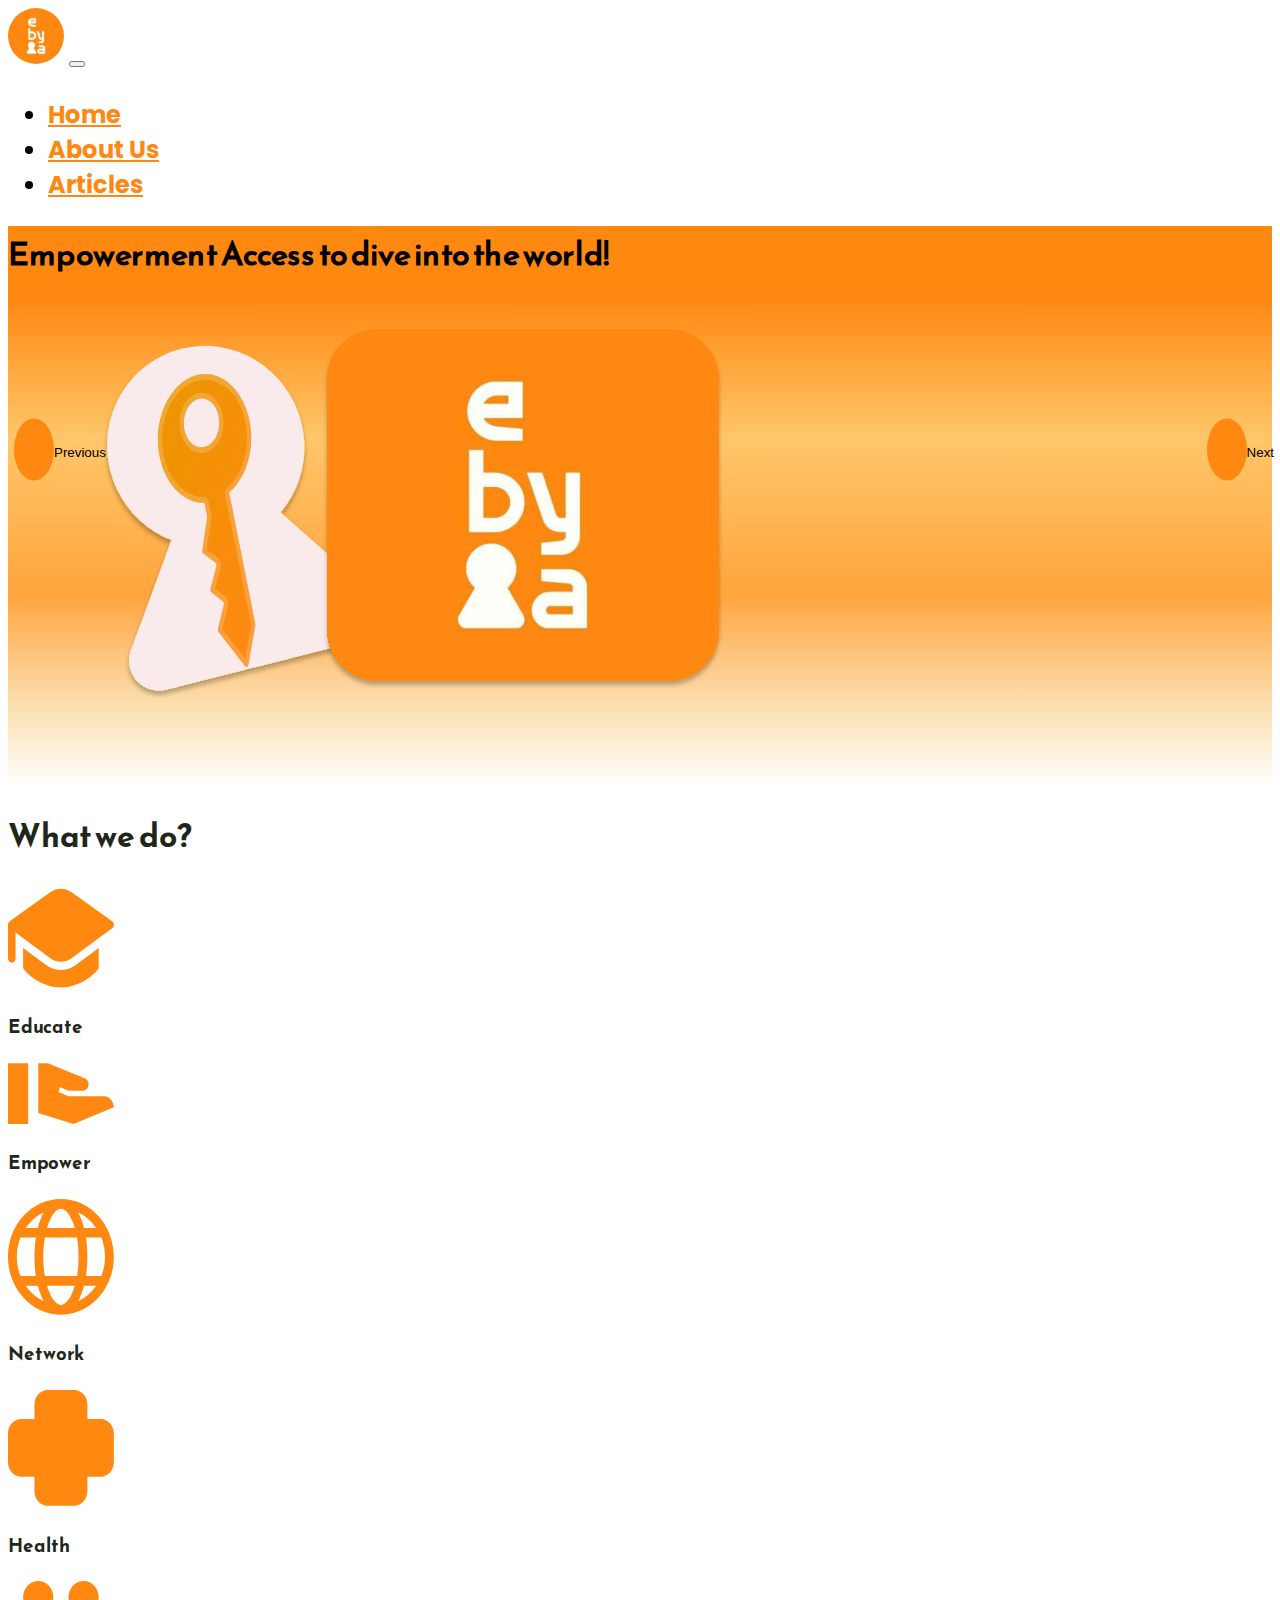
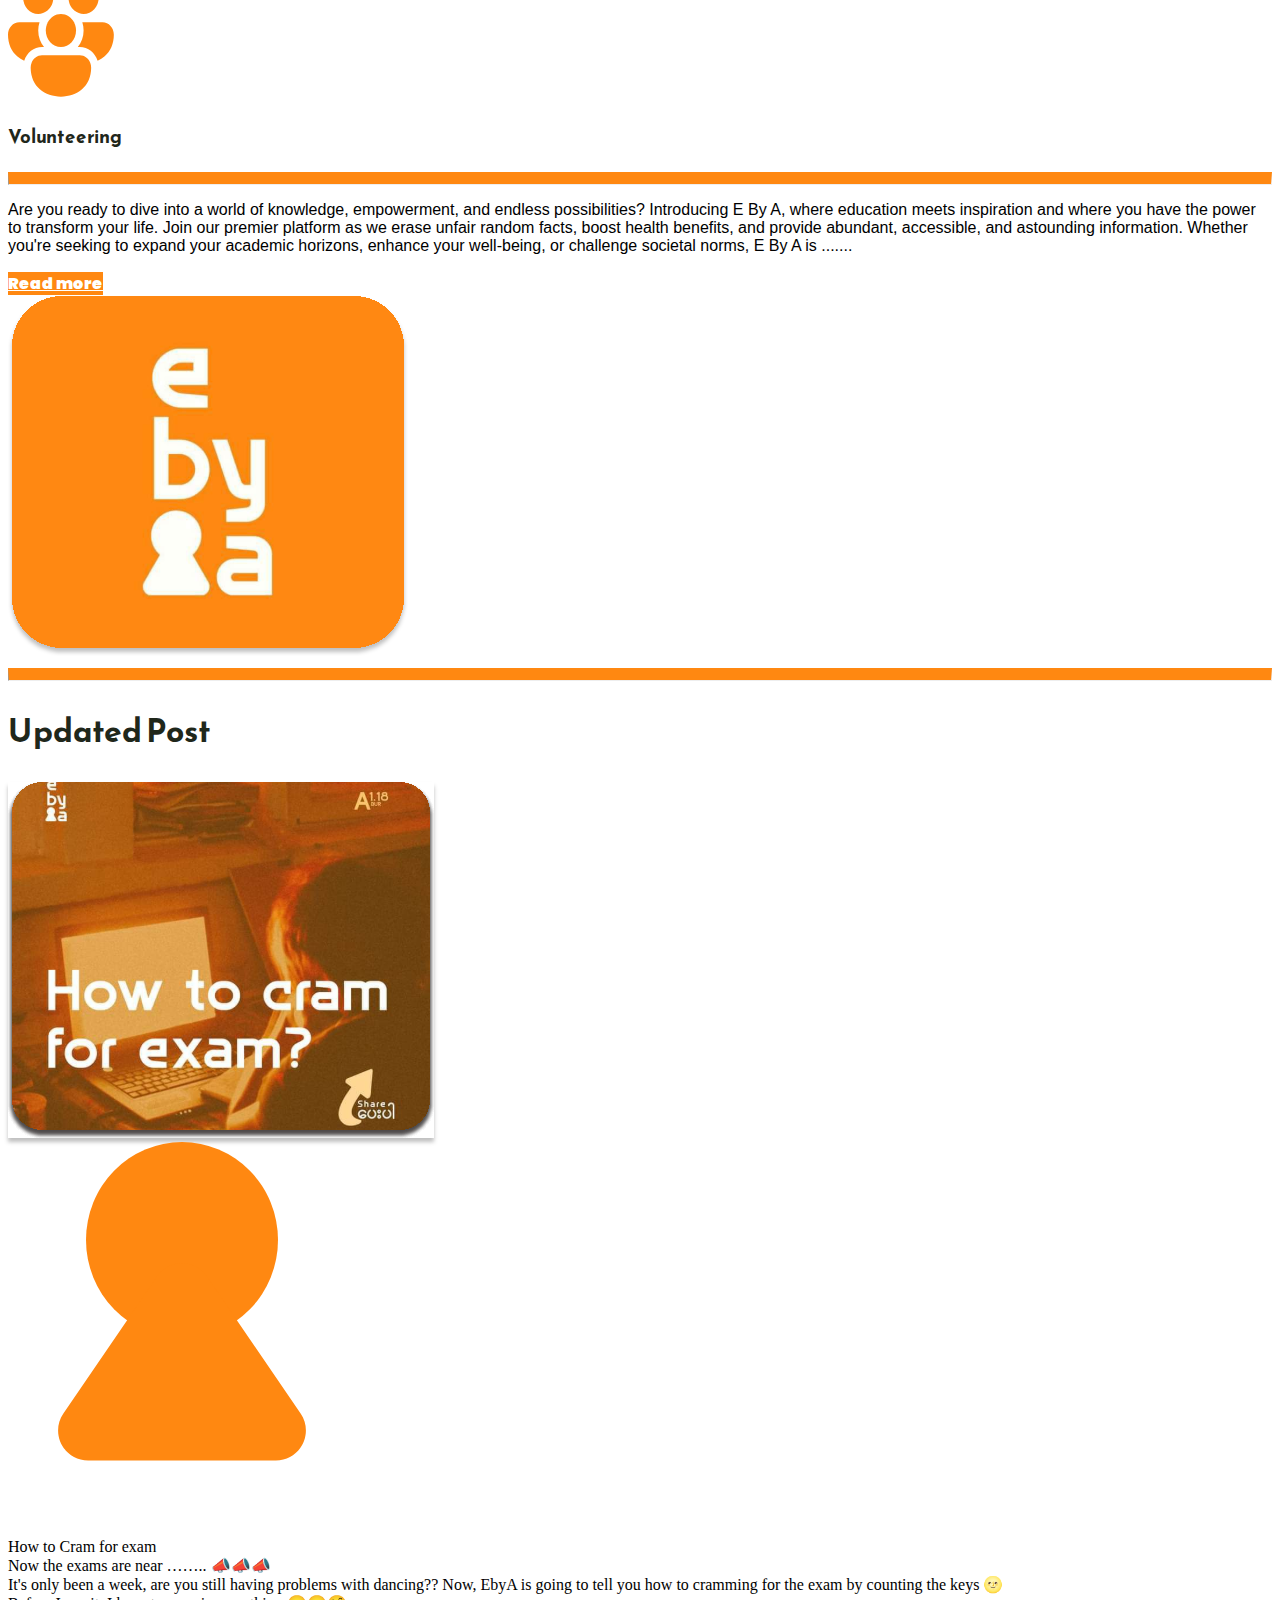
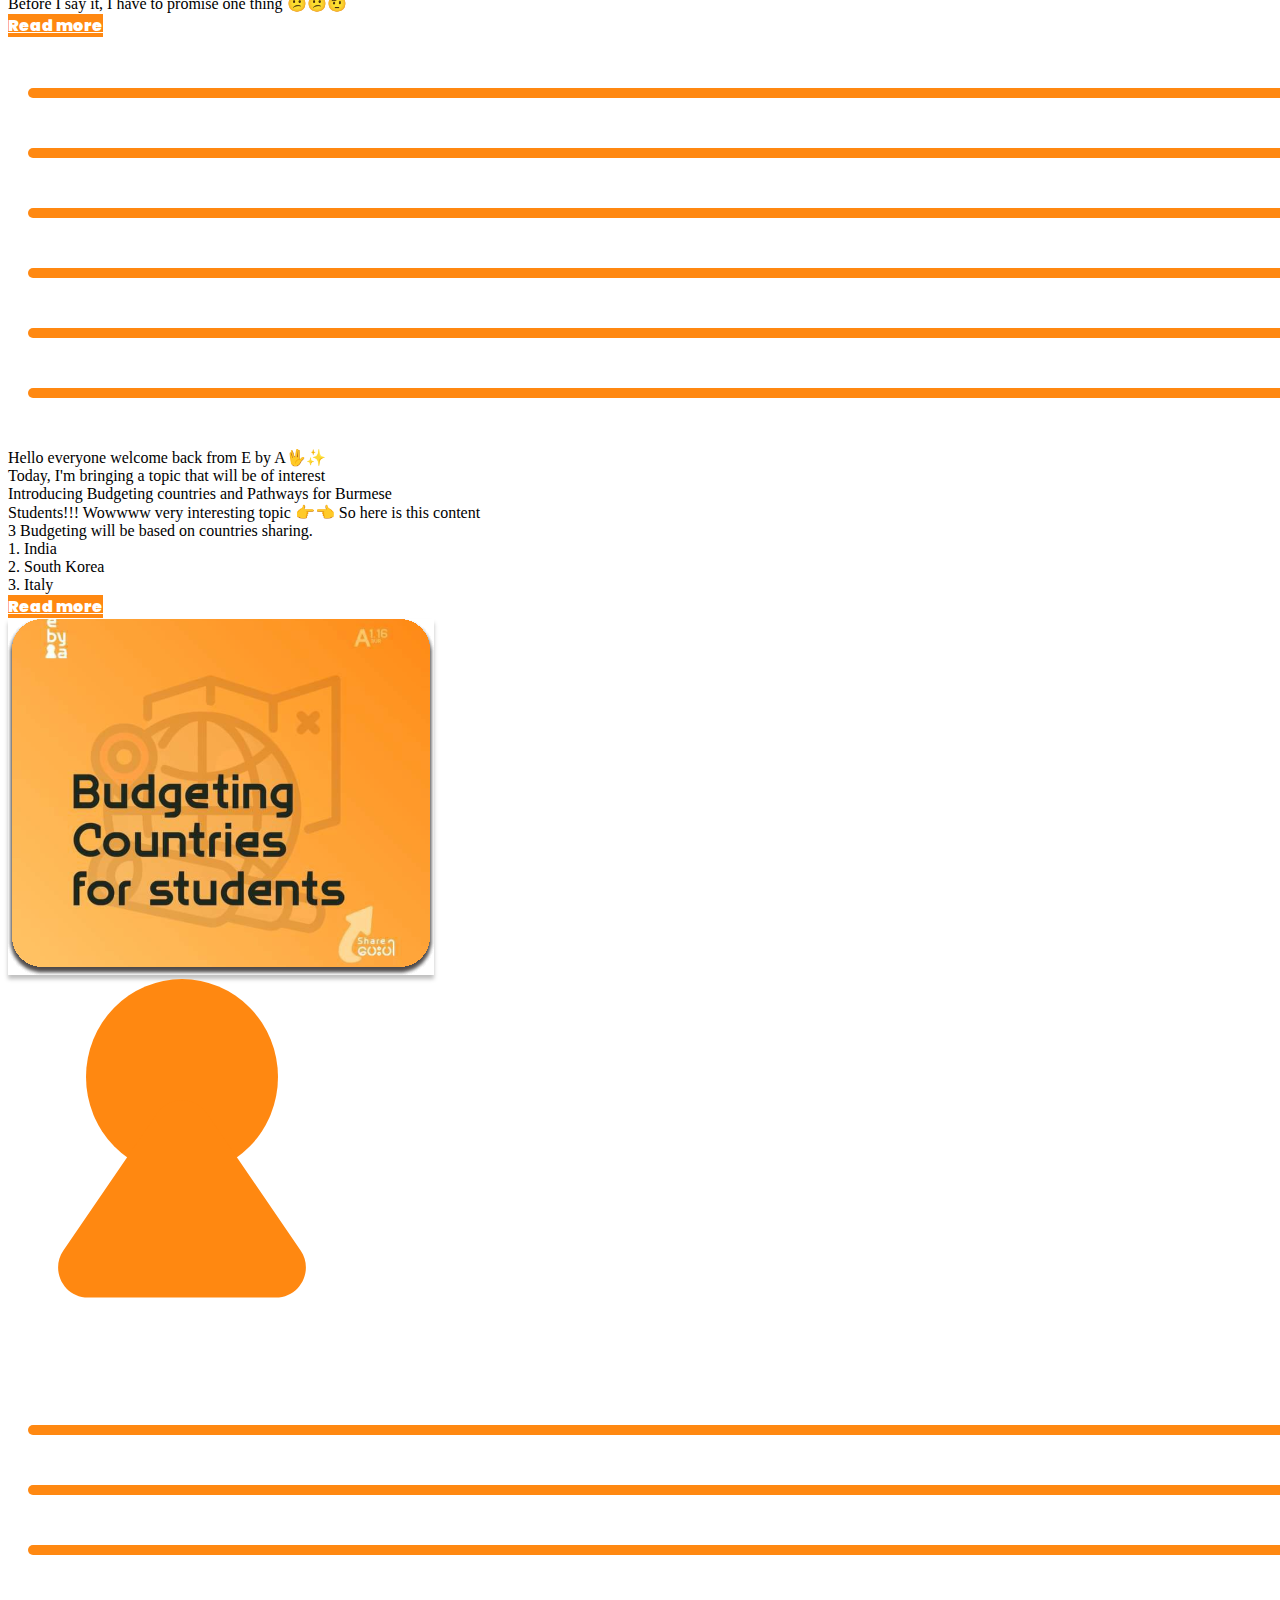
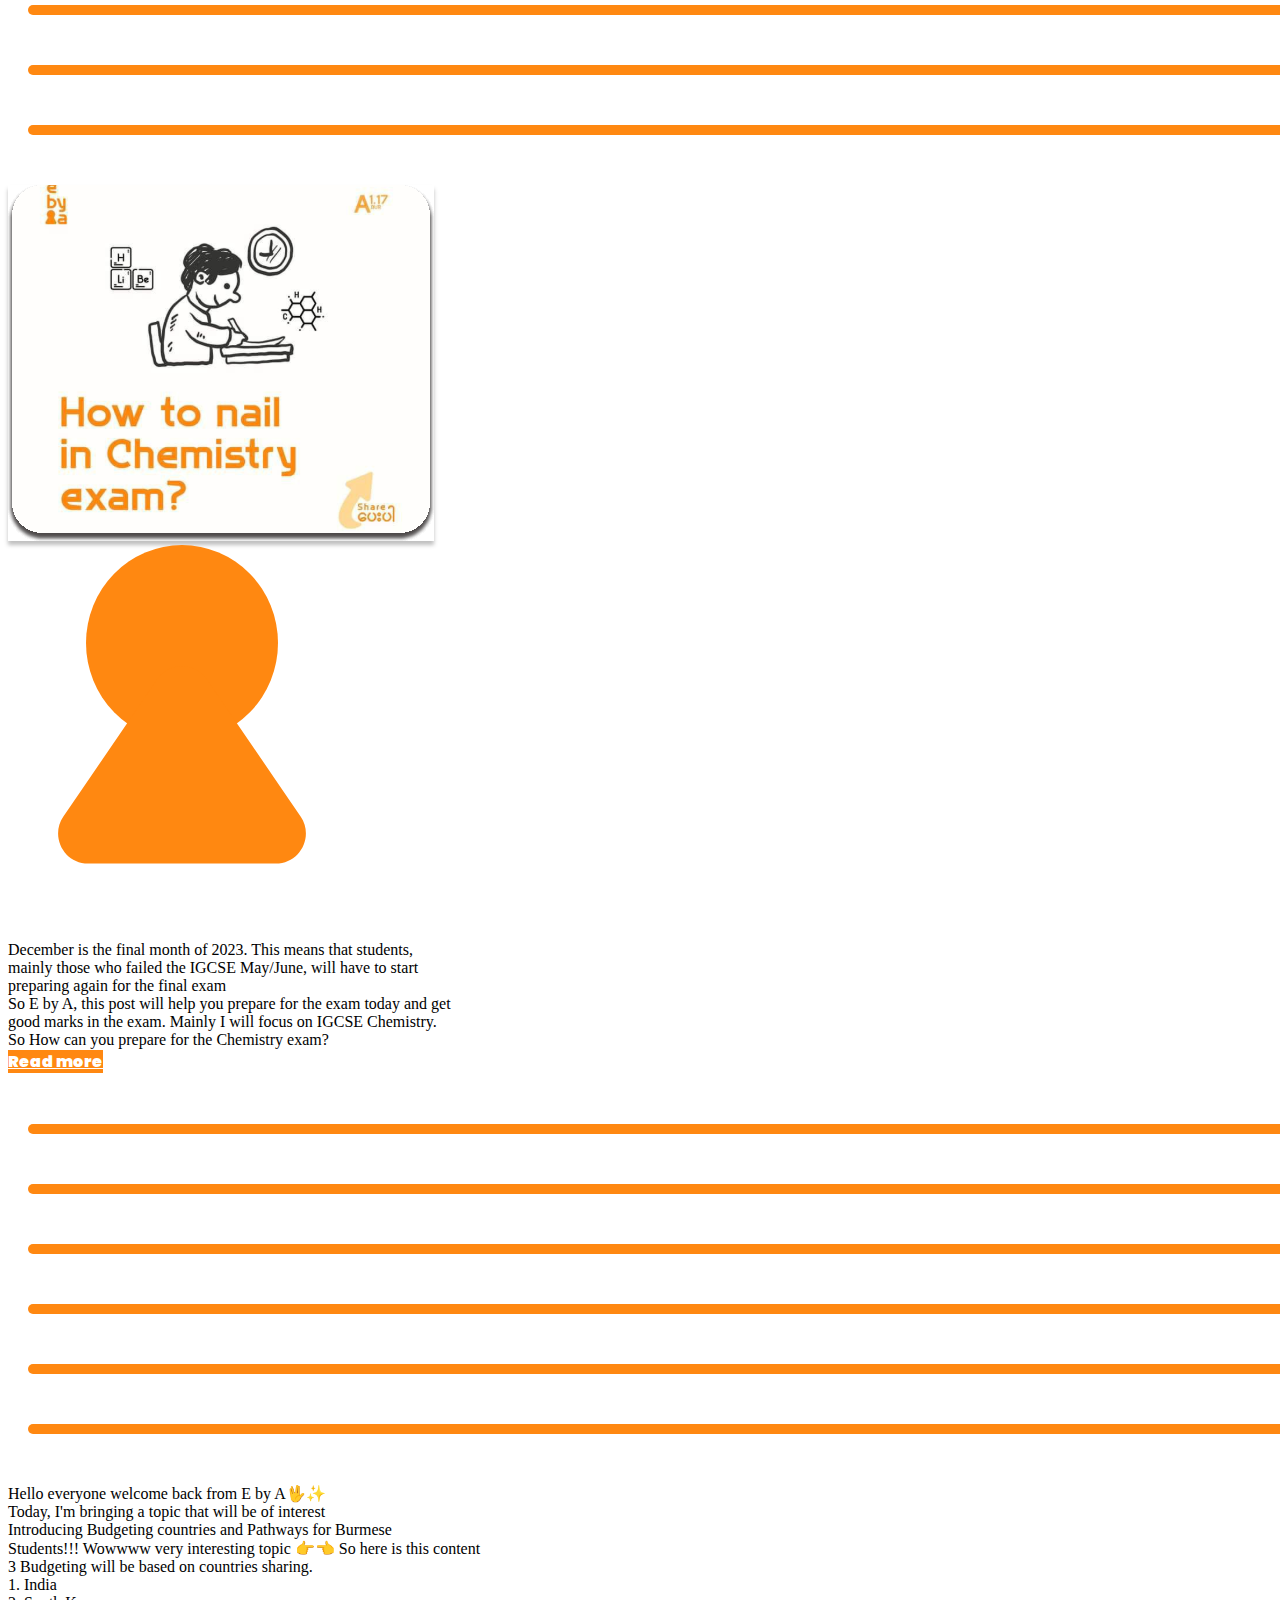
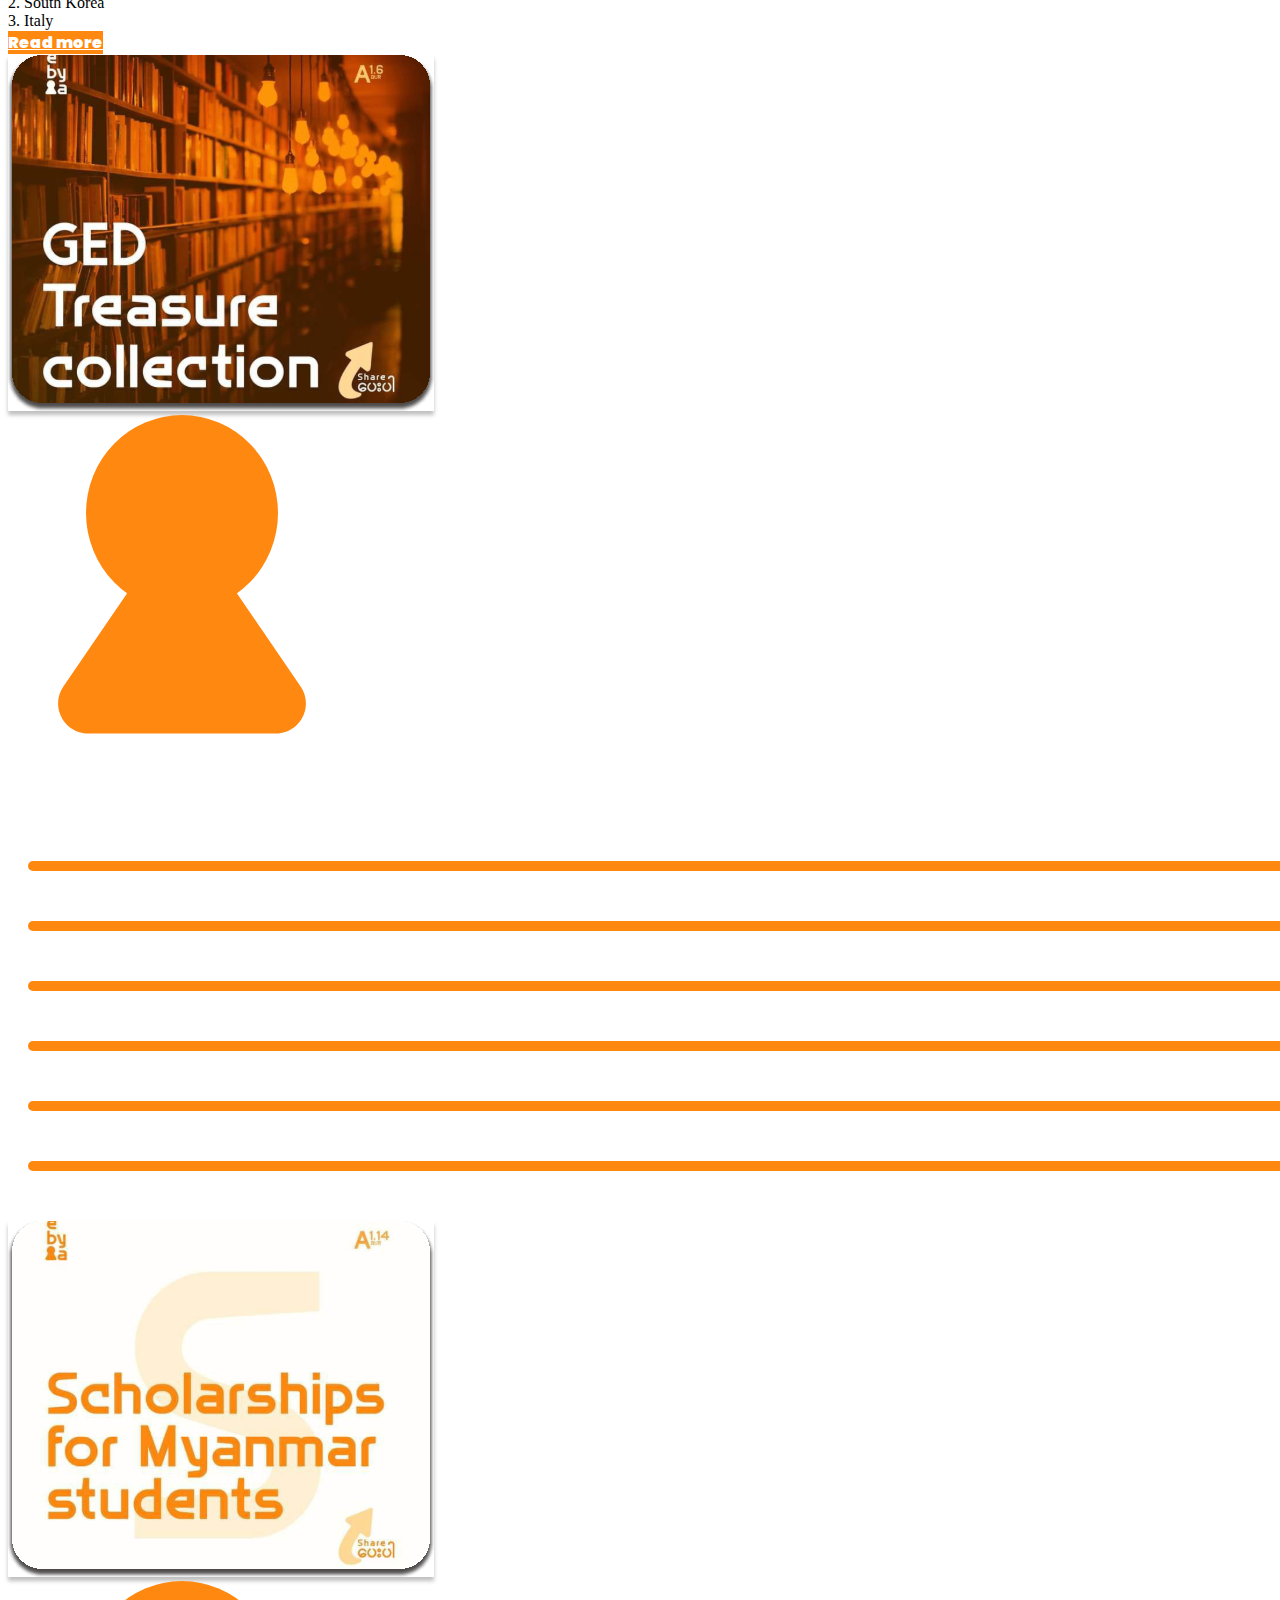
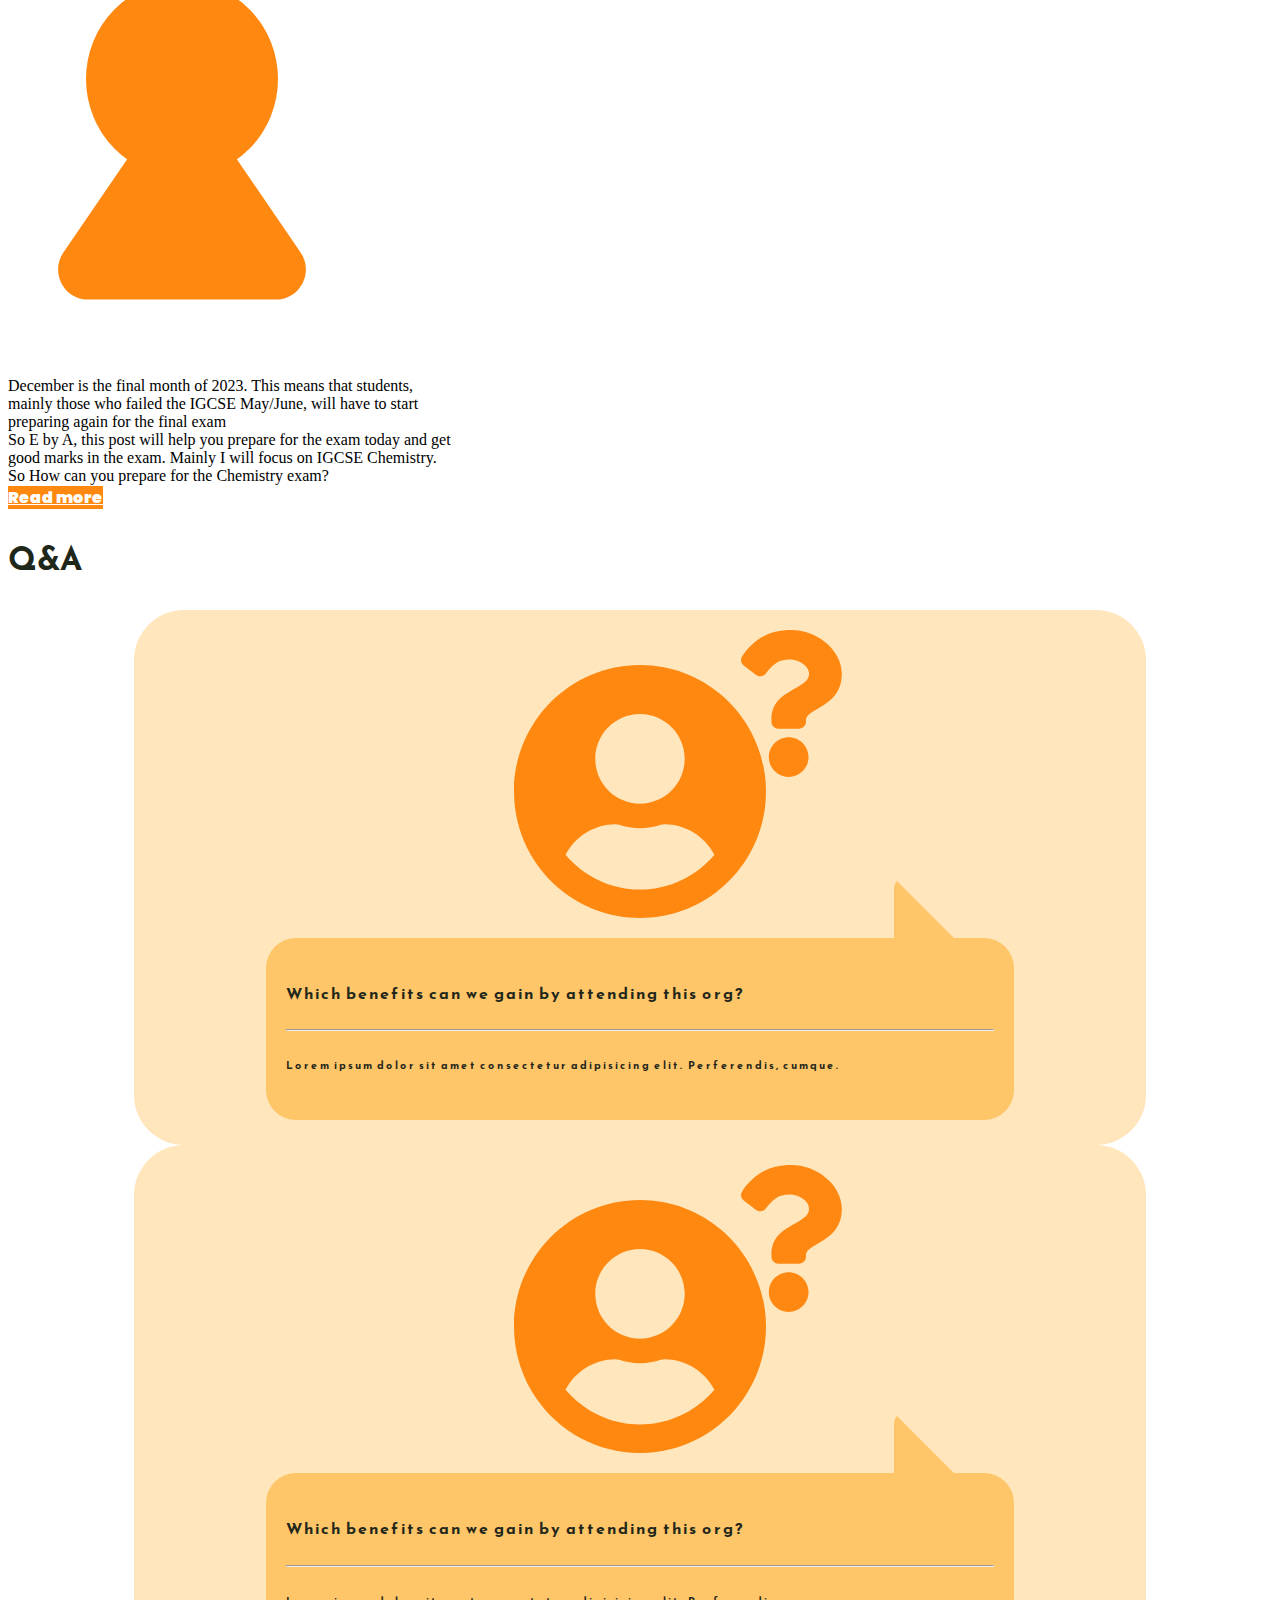
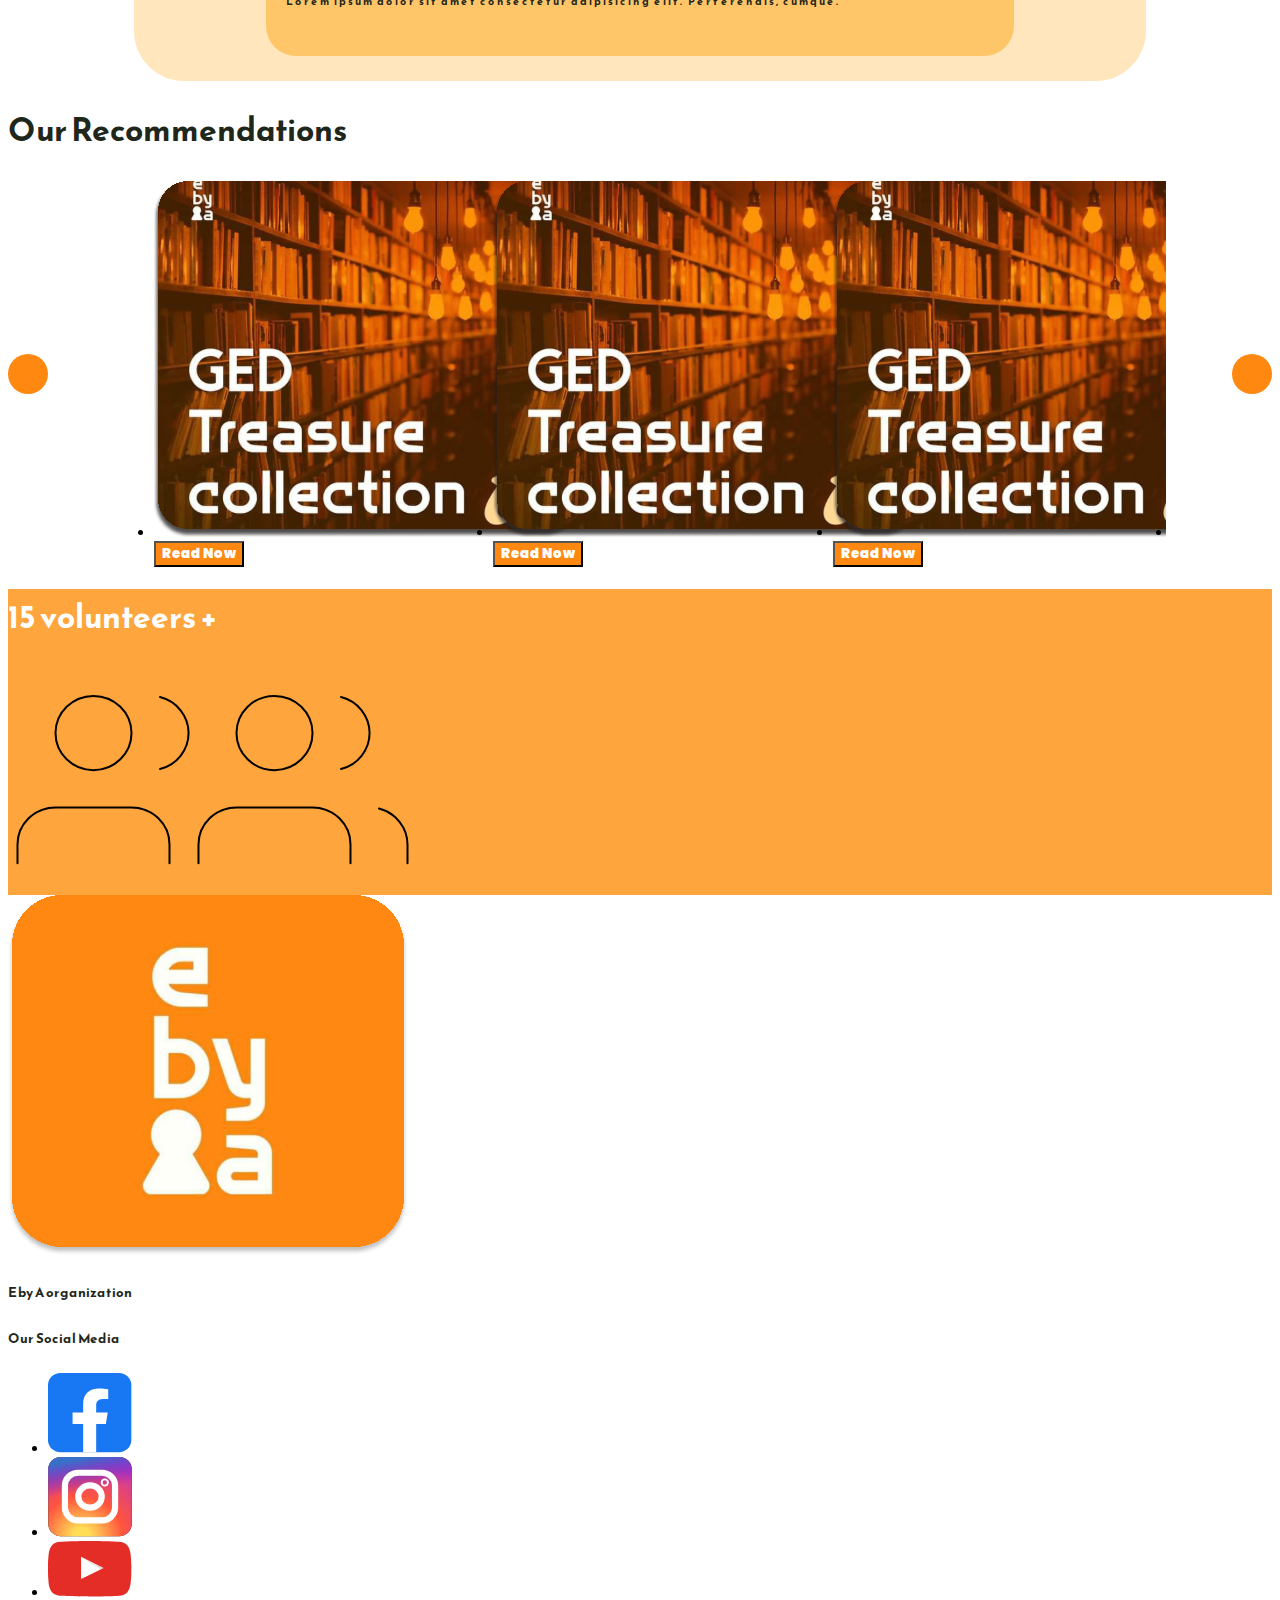
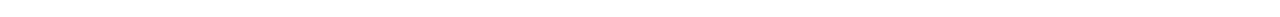
==== commit d6f10116: "Added btn to recommendation section" ====
--- a/rootfolder/index.html
+++ b/rootfolder/index.html
@@ -106,8 +106,10 @@
       </div>
     </section>
 
+    <hr class="divide">
+
     <!-- Updated Posts -->
-    <section>
+    <section class="p-5">
       <div class="container">
         <div class="update">
           <h1 class="text-center mb-5">Updated Post</h1>
@@ -268,7 +270,7 @@
 
     <!-- Q&A -->
 
-    <section>
+    <section class="p-5">
       <div class="container">
         <h1 class="text-center mb-5">Q&A</h1>
         
@@ -316,9 +318,9 @@
     <!-- Q&A End -->
 
     <!-- Recommendations -->
-    <section>
+    <section class="p-5">
       <h1 class="text-center mb-5">Our Recommendations</h1>
-      <div class="container">
+      <div class="container recommendations">
         <ul class="recommendations-carousel">
           <li class="card">
             <img class="img img-fluid mb-3" src="../resources/A1.6.svg" alt="GED Treasure Collection">
@@ -337,6 +339,8 @@
             <button class="btn rounded-pill px-5">Read Now</button>
           </li>
         </ul>
+        <i class="fa-solid fa-arrow-left carousel-button"></i>
+        <i class="fa-solid fa-arrow-right carousel-button"></i>
       </div>
     </section>
 
--- a/rootfolder/style.css
+++ b/rootfolder/style.css
@@ -120,7 +120,7 @@
 
 .wrapper {
   background-color: #FFE6BC;
-  width: 75%;
+  width: 80%;
   padding: 25px 0;
   margin: 0 auto;
   border-radius: 50px;
@@ -169,7 +169,7 @@
   border-top-left-radius: 10px;
 }
 
-.qna-carousel-btn {
+.qna-carousel-btn{
   border: 0;
   background-color: transparent;
   position: absolute;
@@ -187,12 +187,14 @@
   color: var(--black);
   padding: 20px;
   border-radius: 50%;
+  cursor: pointer;
 }
 
 /* Our Recommendation Section Start */
 
 .recommendations-carousel{
-  width: 100%;
+  width: 80%;
+  margin: 0 auto;
   display: grid;
   grid-auto-flow: column;
   grid-auto-columns: calc((100% / 3) - 30px);
@@ -204,6 +206,24 @@
   border: 0;
 }
 
+.recommendations {
+  position: relative;
+}
+
+.recommendations i {
+  position: absolute;
+  top: 50%;
+  transform: translateY(-50%);
+}
+
+.recommendations i:first-of-type {
+  left: 0;
+}
+
+.recommendations i:last-of-type {
+  right: 0;
+}
+
 @media screen and (max-width: 800px) {
   .recommendations-carousel {
     grid-auto-columns: calc((100% / 2) - 16px);
@@ -216,54 +236,6 @@
   }
 }
 
-/* #recommendation{
-  font-family: Reem Kufi;
-  font-weight: bold;
-  margin-top: 350px;
-  margin-bottom: 40px;
-  text-align: center;
-  
-}
-#card-img{
-  width: 220px;
-  height: 220px;
-  box-shadow: 0px 4px 4px rgba(0, 0, 0, 0.25); 
-  backdrop-filter: (4px); */
-  /* margin-left: 150px; */
-/* } */
-/* #recommend-btn1{
-  background-color: #FF8811;
-  margin-top: 30px;
-  margin-left: 100px;
-  font-size: 15px;
-  width: 180px;
-  height: 40px;
-  text-align: center;
-  font-weight: bold;
-}
-#recommend-btn2{
-  background-color: #FF8811;
-  margin-top: 30px;
-  margin-left: 150px;
-  font-size: 15px;
-  width: 180px;
-  height: 40px;
-  text-align: center;
-  font-weight: bold;
-}
-#recommend-btn3{
-  background-color: #FF8811;
-  margin-top: 30px;
-  margin-left: 150px;
-  margin-bottom: 100px;
-  font-size: 15px;
-  width: 180px;
-  height: 40px;
-  text-align: center;
-  font-weight: bold;
-} */
-/* Our Recommendation Section End */
-
 /* Volunteer */
 
 .volunteer {
@@ -272,4 +244,5 @@
 
 .volunteer-heading {
   color: var(--primary-white);
+  font-weight: 900;
 }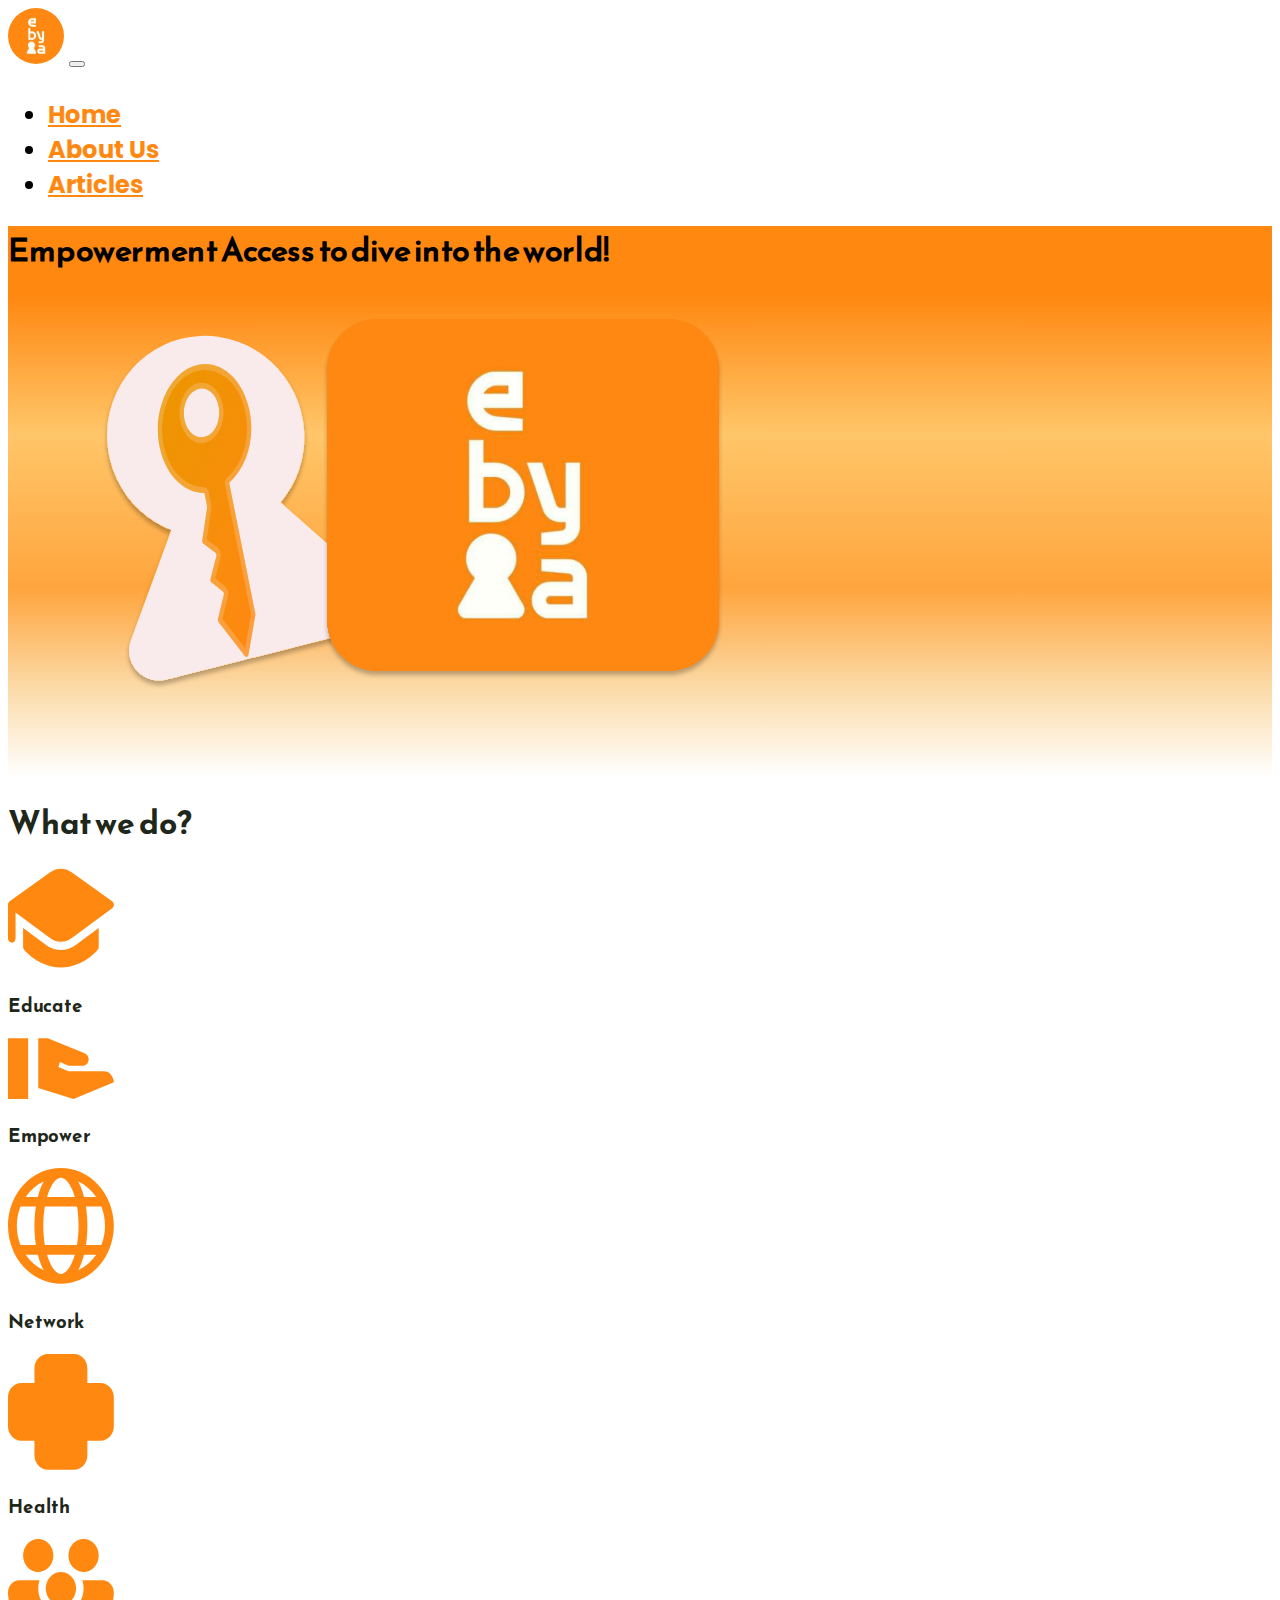
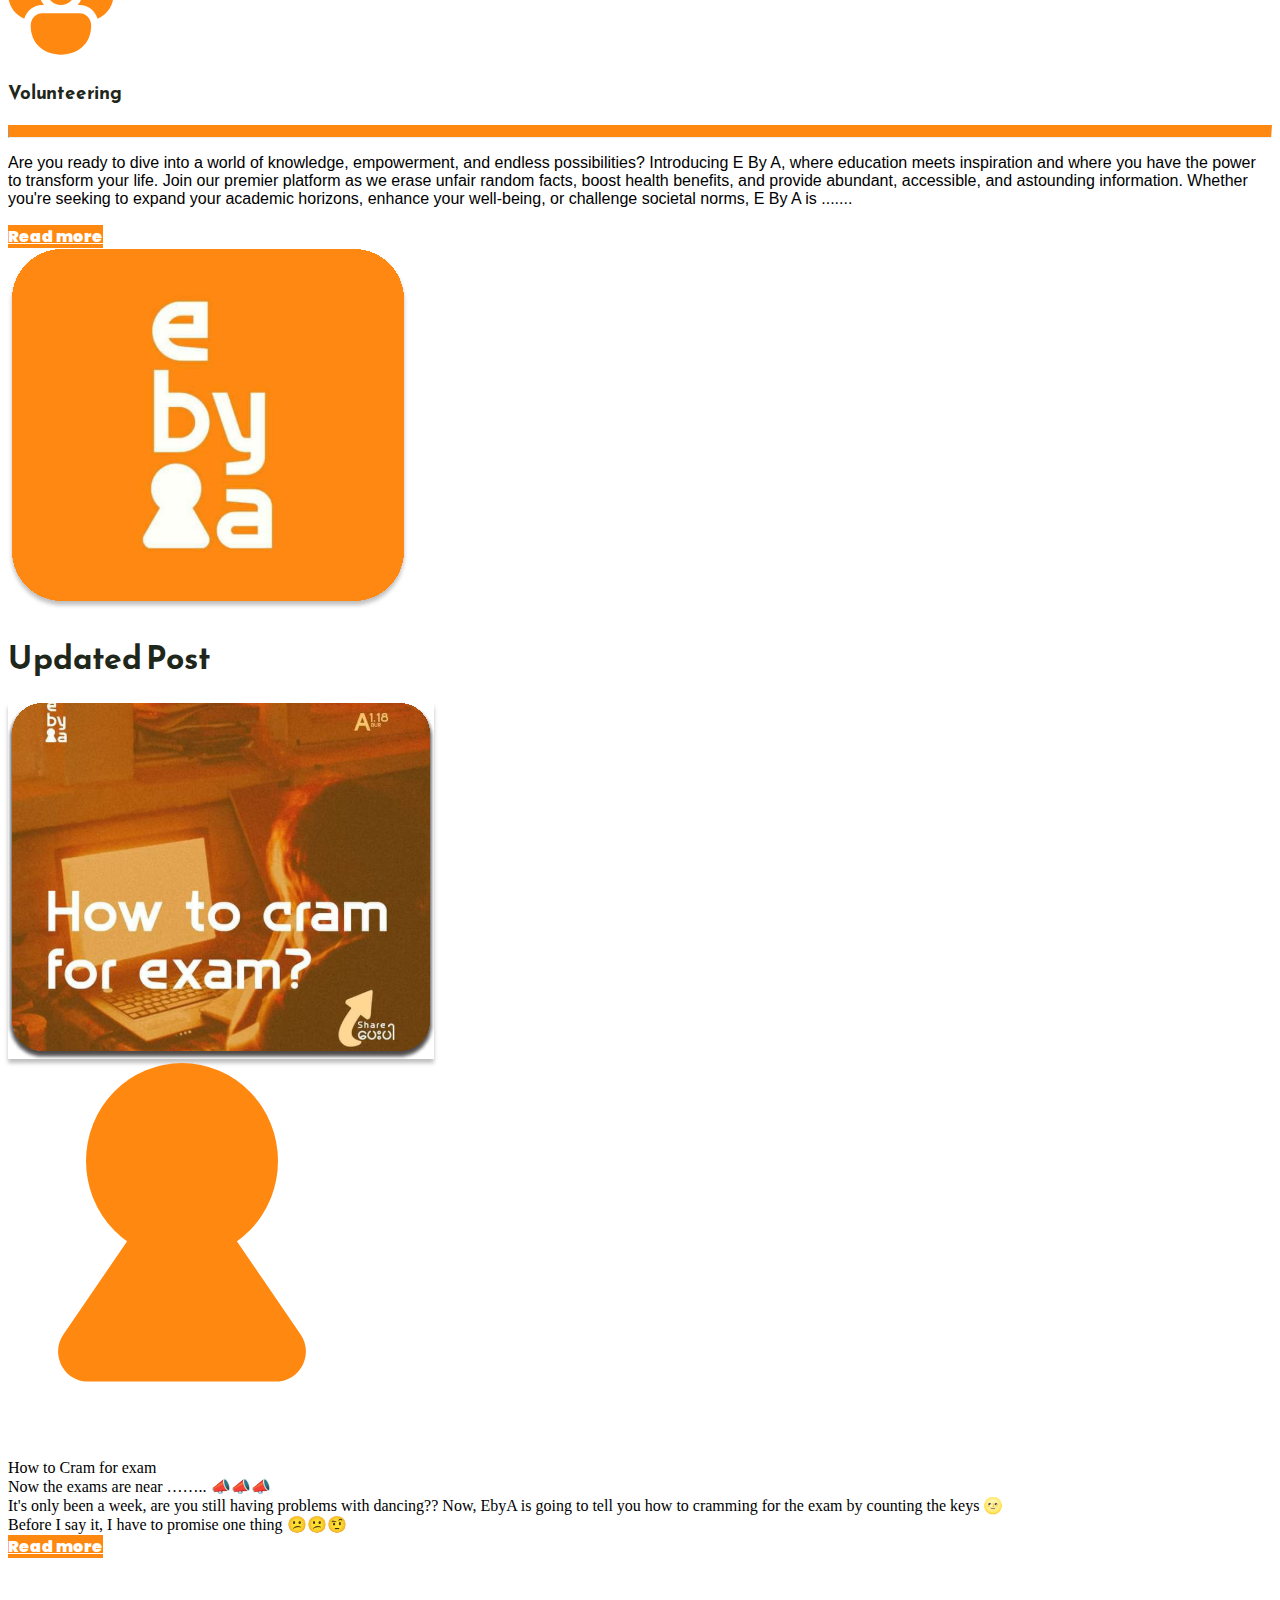
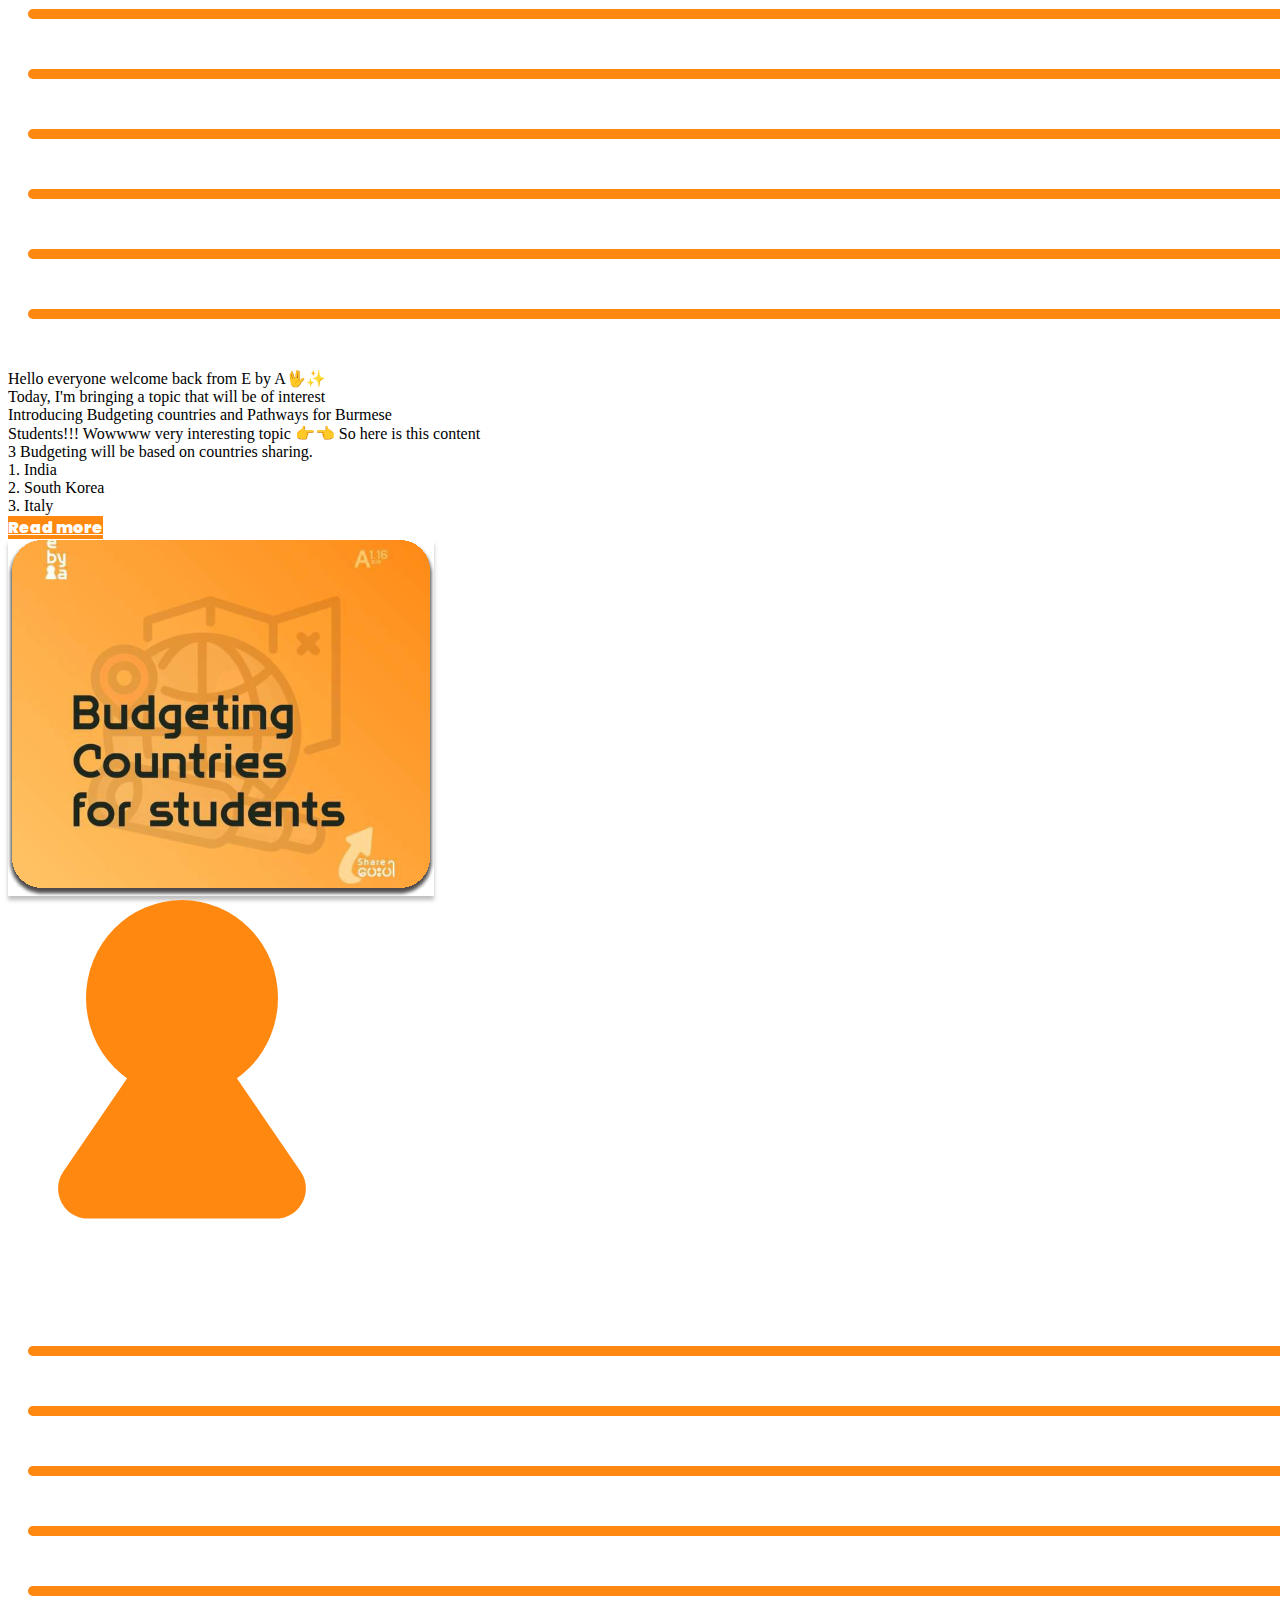
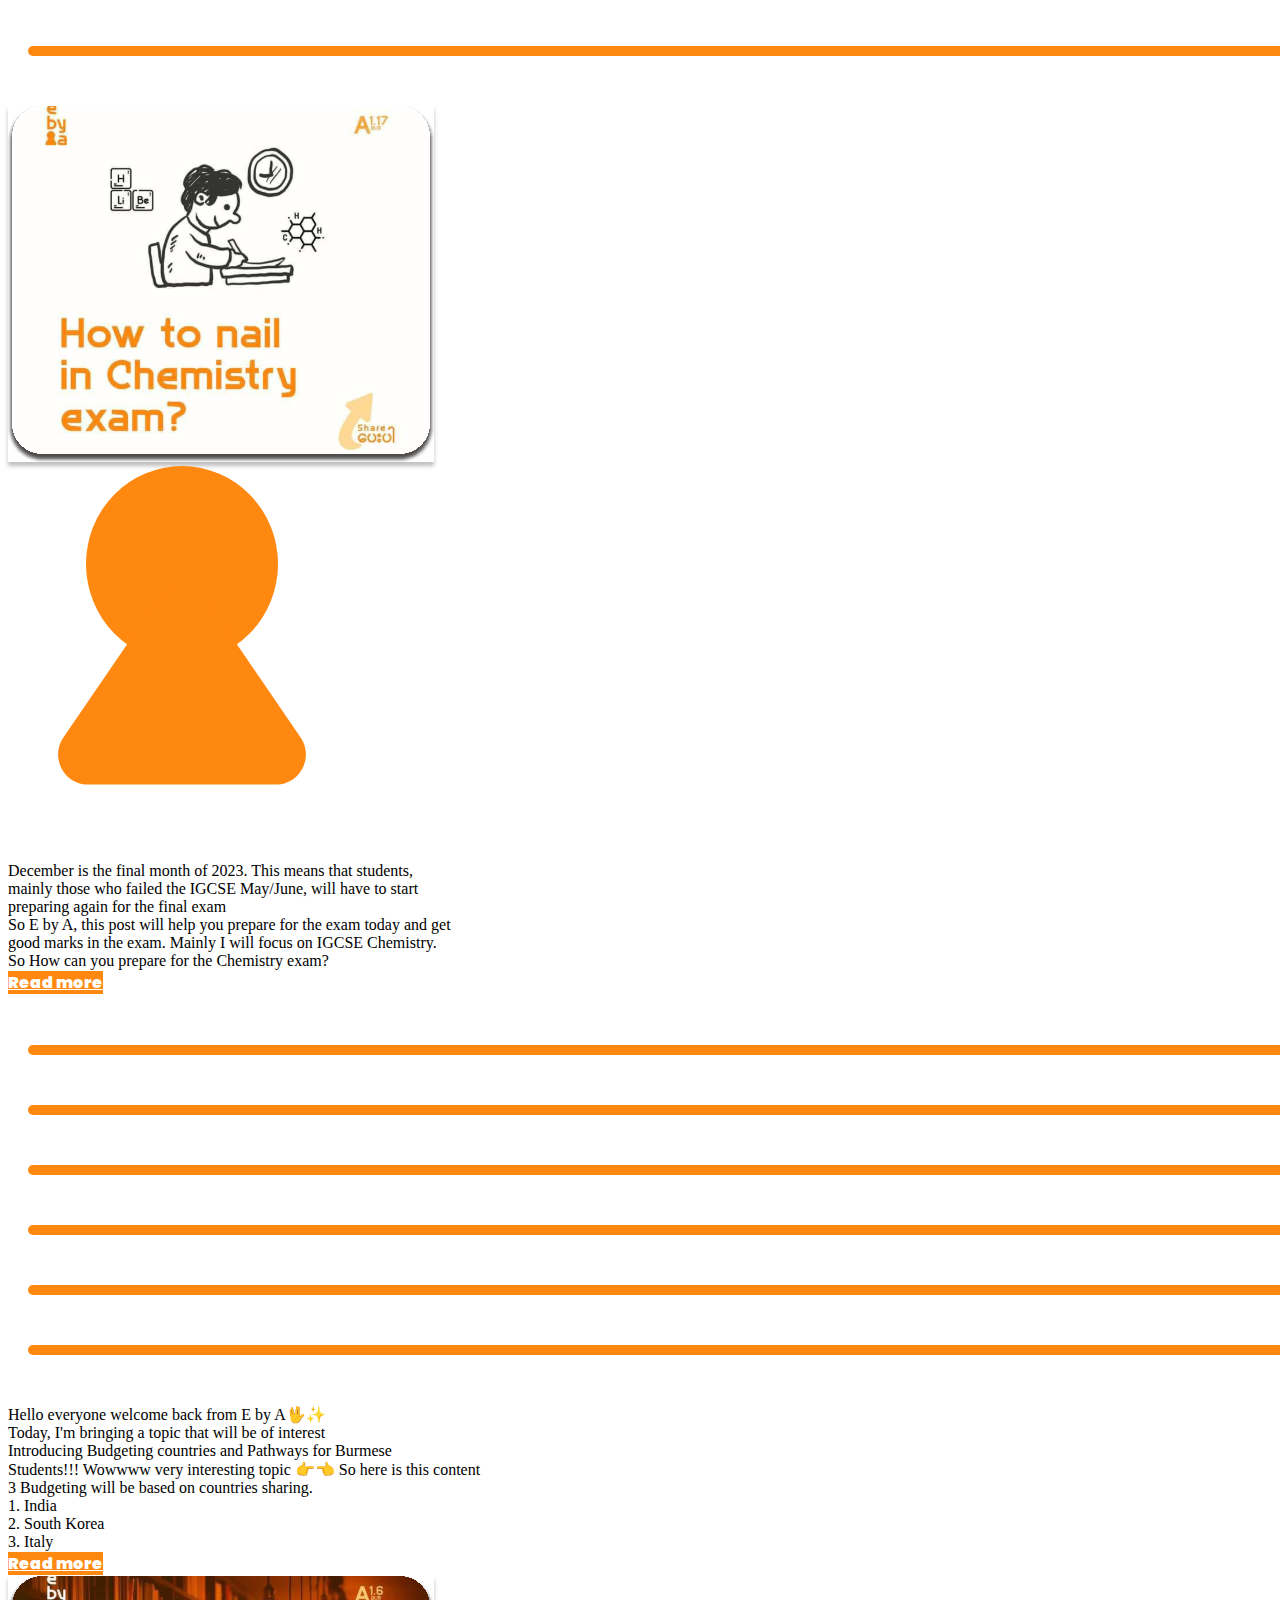
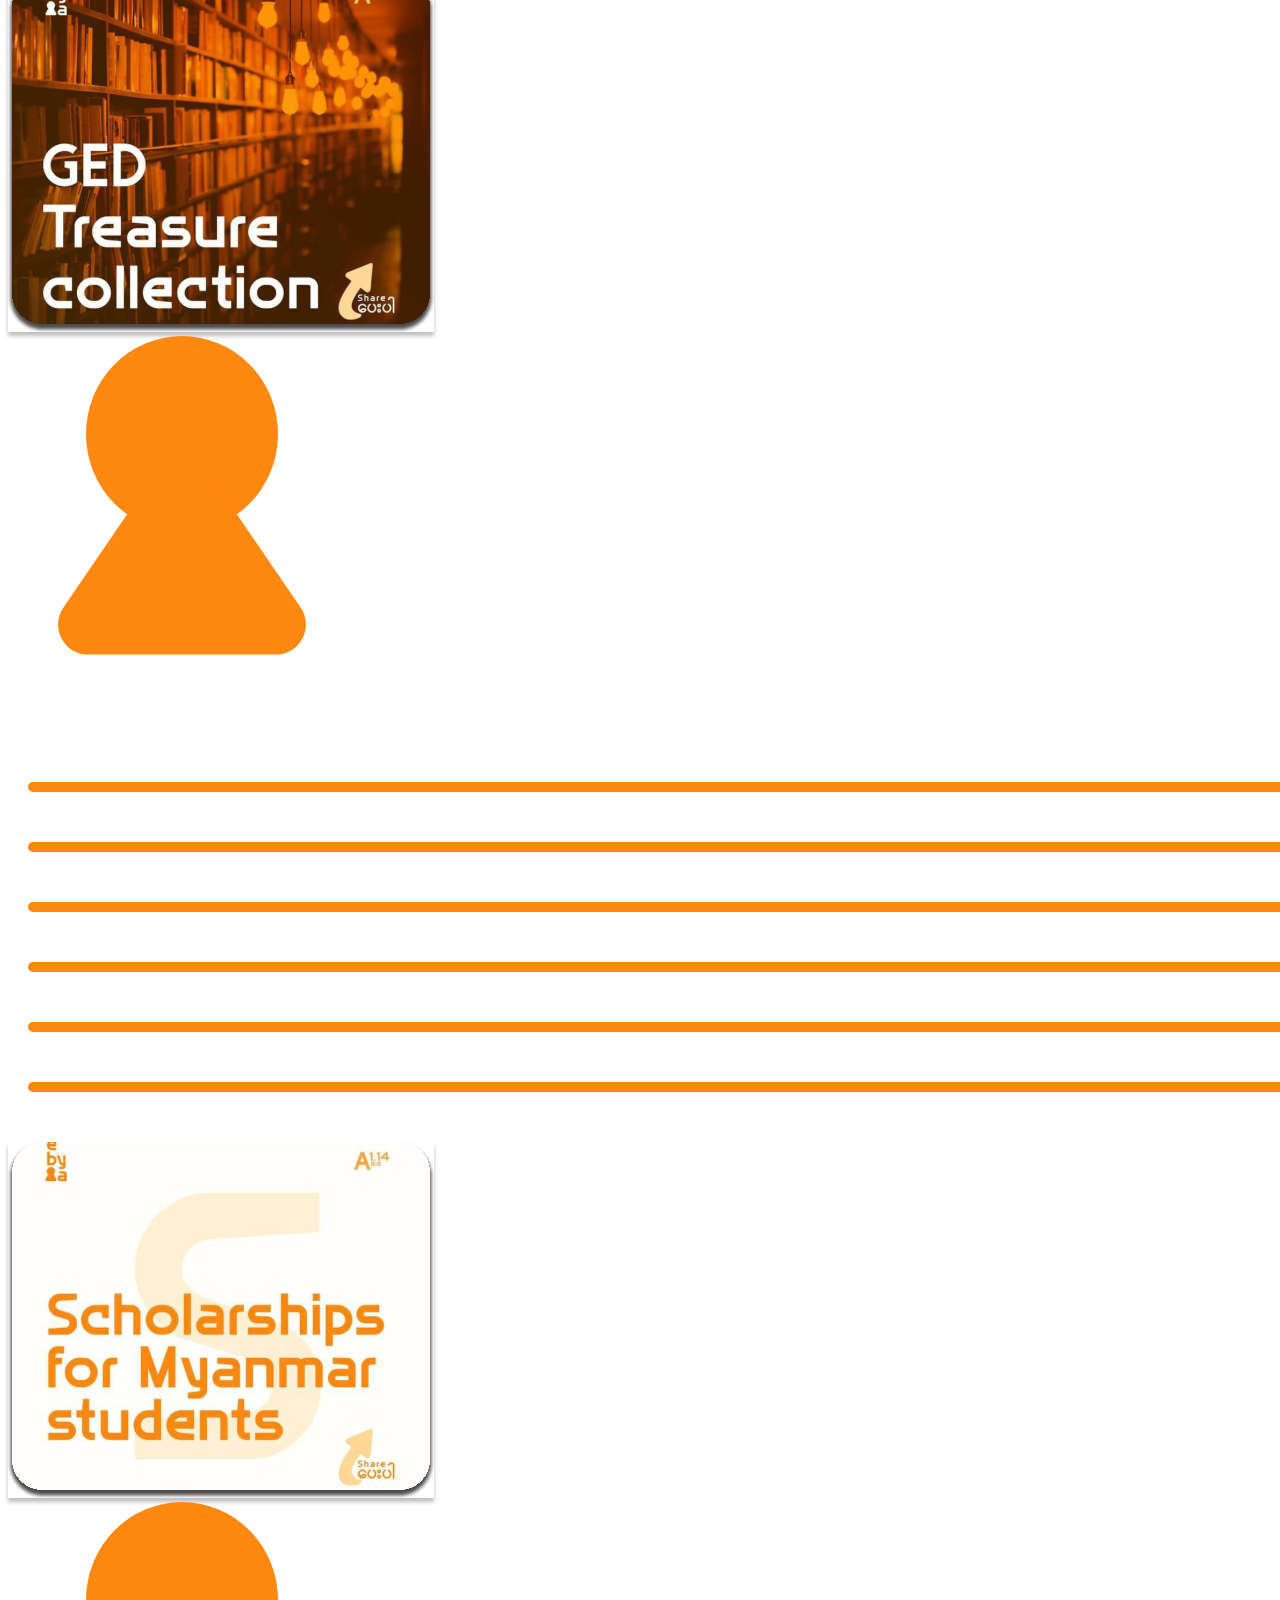
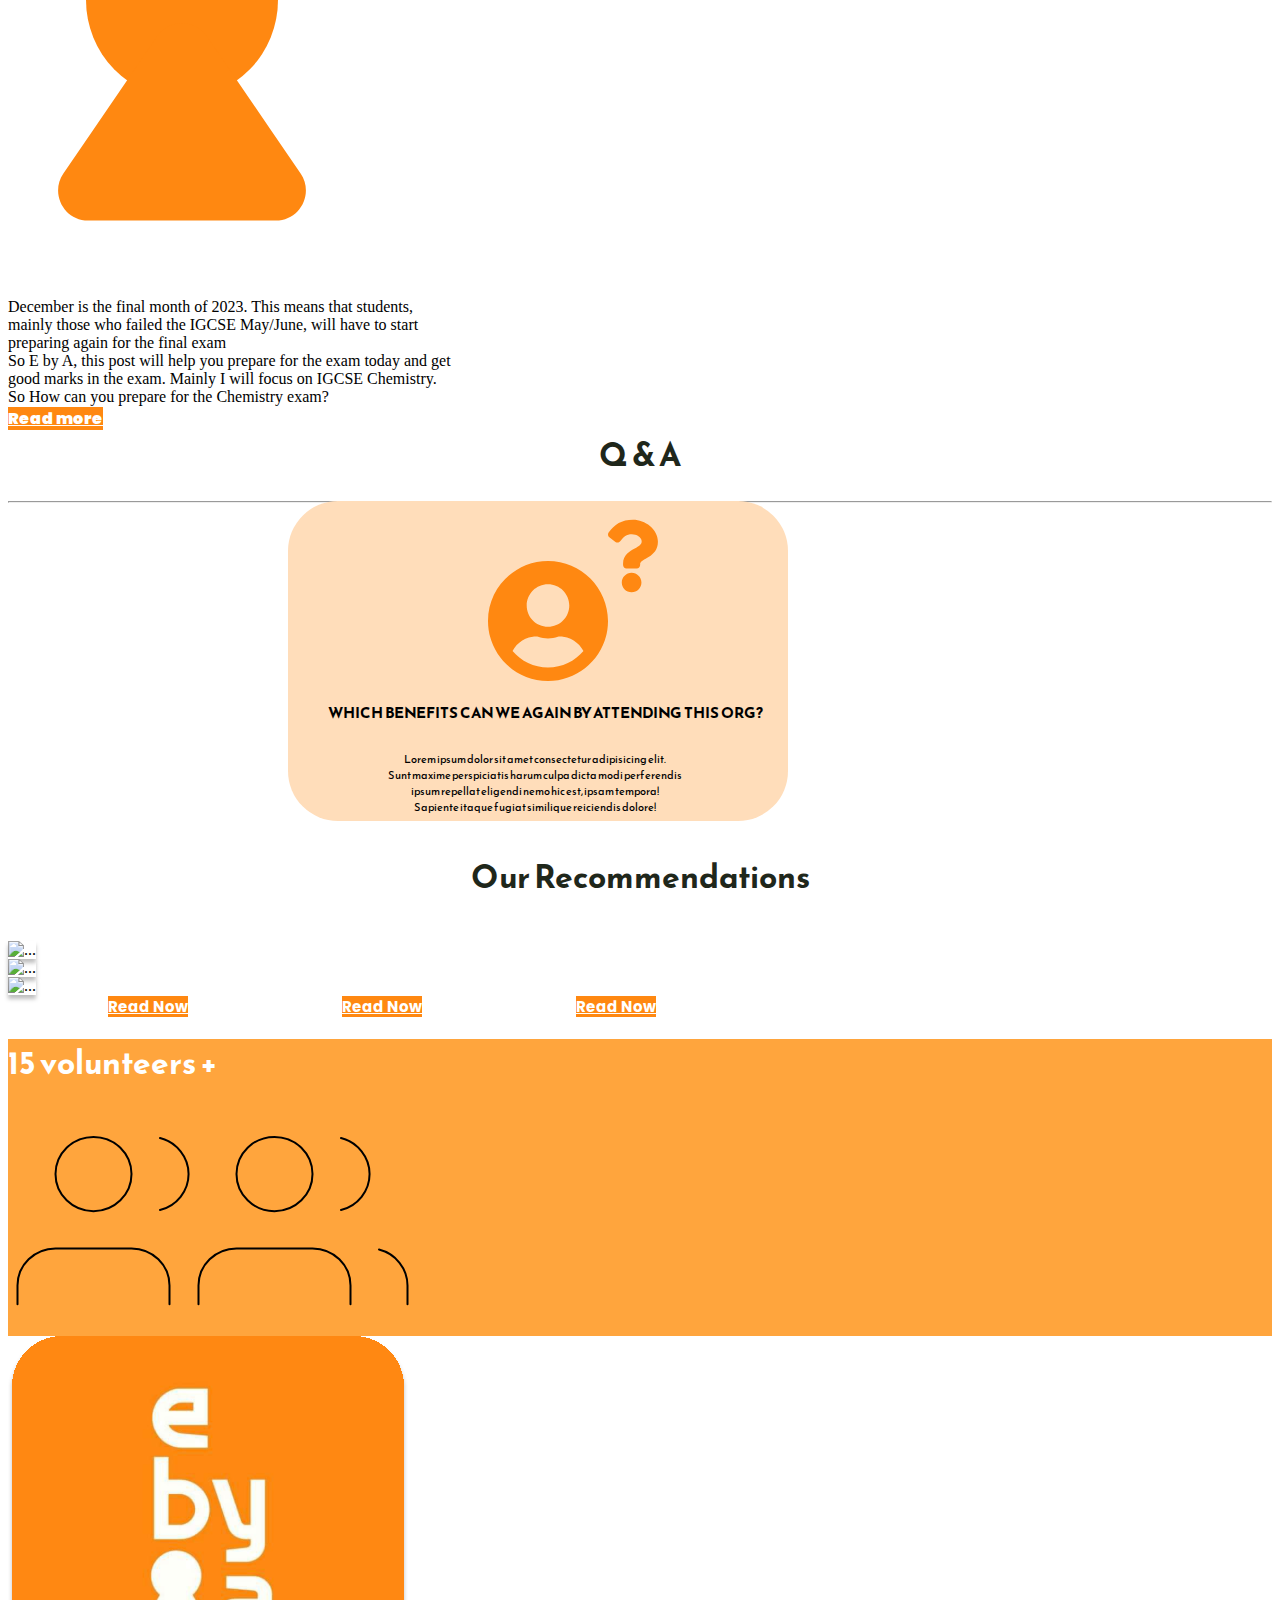
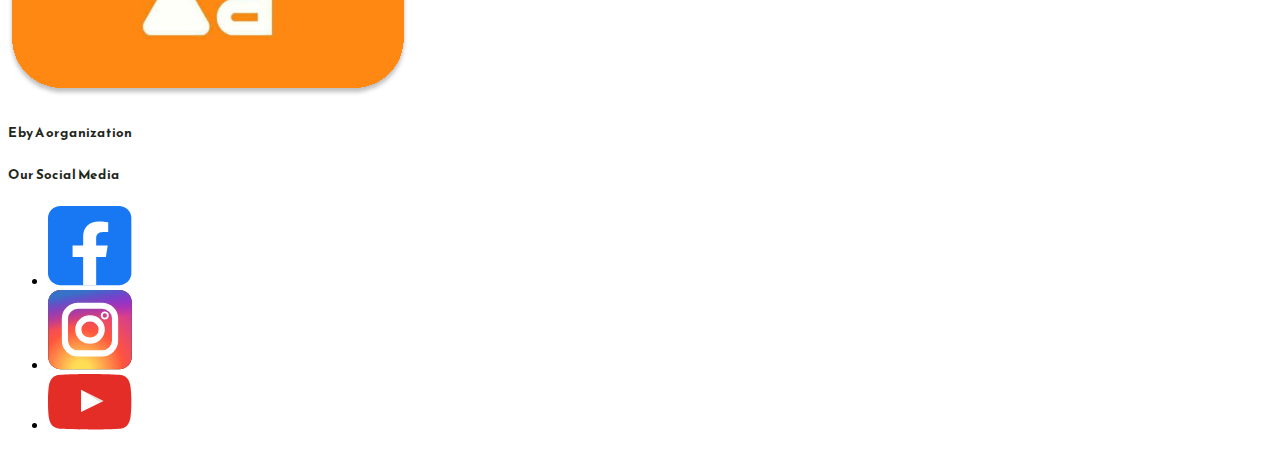
==== commit 3d3394c7: "add article html page and css page" ====
--- a/rootfolder/index.html
+++ b/rootfolder/index.html
@@ -106,10 +106,8 @@
       </div>
     </section>
 
-    <hr class="divide">
-
     <!-- Updated Posts -->
-    <section class="p-5">
+    <section>
       <div class="container">
         <div class="update">
           <h1 class="text-center mb-5">Updated Post</h1>
@@ -269,81 +267,43 @@
     </section>
 
     <!-- Q&A -->
-
-    <section class="p-5">
-      <div class="container">
-        <h1 class="text-center mb-5">Q&A</h1>
-        
-        <div id="qnaControls" class="carousel slide" data-bs-ride="carousel">
-          <div class="carousel-inner">
-            
-            <div class="carousel-item active">
-              <div class="wrapper">
-                <img src="../resources/🦆 icon _User Circle icon_.svg" alt="" class="logo img-fluid">
-                <img src="../resources/🦆 icon _Question icon_.svg" alt="" class="question">
-                <div class="text-wrapper">
-                  <h4 class="text-uppercase">Which benefits can we gain by attending this org?</h4>
-                  <hr>
-                  <h6 class="fw-bold ">Lorem ipsum dolor sit amet consectetur adipisicing elit. Perferendis, cumque.</h6>
-                </div>
-            </div>
-            </div>
-
-            <div class="carousel-item">
-              <div class="wrapper">
-                <img src="../resources/🦆 icon _User Circle icon_.svg" alt="" class="logo img-fluid">
-                <img src="../resources/🦆 icon _Question icon_.svg" alt="" class="question">
-                <div class="text-wrapper">
-                  <h4 class="text-uppercase">Which benefits can we gain by attending this org?</h4>
-                  <hr>
-                  <h6 class="fw-bold ">Lorem ipsum dolor sit amet consectetur adipisicing elit. Perferendis, cumque.</h6>
-                </div>
-            </div>
-            </div>
-
-          </div>
-
-          <button class="qna-carousel-btn" type="button" data-bs-target="#qnaControls" data-bs-slide="prev">
-            <span class="fa-solid fa-arrow-left carousel-button" aria-hidden="true"></span>
-            <span class="visually-hidden">Previous</span>
-          </button>
-          <button class="qna-carousel-btn" type="button" data-bs-target="#qnaControls" data-bs-slide="next">
-            <span class="fa-solid fa-arrow-right carousel-button" aria-hidden="true"></span>
-            <span class="visually-hidden">Next</span>
-          </button>
+    <section>
+      <div id="QA">
+        <h1>Q & A</h1>  
+        <div style="margin: auto;" class="d-flex">
+         <div id="card"></div>
+         <img src="../resources/🦆 icon _User Circle icon_.svg" id="card-profile">
+         <img src="../resources/🦆 icon _Question icon_.svg" id="card-icon">
+         <p id="QA-header">Which Benefits can we again by attending this org?</p>
+         <hr>
+         <p class="lorem">Lorem ipsum dolor sit amet consectetur adipisicing elit.
+           <br>Sunt maxime perspiciatis harum culpa dicta modi perferendis 
+           <br>ipsum repellat eligendi nemo hic est, ipsam tempora! 
+           <br>Sapiente itaque fugiat similique reiciendis dolore!
+         </p>
         </div>
        </div>
     </section>
 
-    <!-- Q&A End -->
-
     <!-- Recommendations -->
-    <section class="p-5">
-      <h1 class="text-center mb-5">Our Recommendations</h1>
-      <div class="container recommendations">
-        <ul class="recommendations-carousel">
-          <li class="card">
-            <img class="img img-fluid mb-3" src="../resources/A1.6.svg" alt="GED Treasure Collection">
-            <button class="btn rounded-pill px-5">Read Now</button>
-          </li>
-          <li class="card">
-            <img class="img img-fluid mb-3" src="../resources/A1.6.svg" alt="GED Treasure Collection">
-            <button class="btn rounded-pill px-5">Read Now</button>
-          </li>
-          <li class="card">
-            <img class="img img-fluid mb-3" src="../resources/A1.6.svg" alt="GED Treasure Collection">
-            <button class="btn rounded-pill px-5">Read Now</button>
-          </li>
-          <li class="card">
-            <img class="img img-fluid mb-3" src="../resources/A1.6.svg" alt="GED Treasure Collection">
-            <button class="btn rounded-pill px-5">Read Now</button>
-          </li>
-        </ul>
-        <i class="fa-solid fa-arrow-left carousel-button"></i>
-        <i class="fa-solid fa-arrow-right carousel-button"></i>
-      </div>
-    </section>
-
+    <section>
+      <h1 id="recommendation">Our Recommendations</h1>
+    <div class="d-flex ms-5 justify-content-evenly">
+      <div class="card border-0" style="width: 18rem;">
+        <img src="../resources/A1.6BUR.jpg" class="card-img-top rounded-5" id="card-img" alt="...">      </div>
+      <div class="card border-0" style="width: 18rem;">
+        <img src="../resources/A1.6BUR.jpg" class="card-img-top rounded-5" id="card-img" alt="...">
+      </div>
+      <div class="card border-0" style="width: 18rem;">
+        <img src="../resources/A1.6BUR.jpg" class="card-img-top rounded-5" id="card-img" alt="...">
+      </div>
+    </div>
+    <div class="d-flex ">
+      <a href="" class="btn rounded-5 text-white text-center" id="recommend-btn1">Read Now</a>
+      <a href="" class="btn rounded-5 py-2 px-2 text-white text-center" id="recommend-btn2">Read Now</a>
+      <a href="" class="btn rounded-5 py-2 px-2 text-white text-center" id="recommend-btn3">Read Now</a>
+    </div>
+    </section>
 
     <!-- Volunteers -->
     <section class="p-5 volunteer">
--- a/rootfolder/style.css
+++ b/rootfolder/style.css
@@ -18,7 +18,6 @@
   font-family: 'Reem Kufi', sans-serif;
   font-weight: 900;
   color: var(--black);
-  line-height: 1.8;
 }
 
 p {
@@ -42,7 +41,6 @@
 .nav {
   background-color: var(--primary-white);
 }
-
 .menu-link {
   color: var(--primary-orange);
   position: relative;
@@ -117,124 +115,121 @@
 }
 
 /* Q&A Section Start */
-
-.wrapper {
-  background-color: #FFE6BC;
-  width: 80%;
-  padding: 25px 0;
-  margin: 0 auto;
-  border-radius: 50px;
-  display: flex;
-  flex-direction: column;
-  align-items: center;
-  justify-content: center;
-  position: relative;
-}
-
-.logo {
-  width: 25%;
-  margin-top: 30px;
-}
-
-.question {
-  position: absolute;
-  top: 20px;
-  right: 30%;
-  width: 10%;
-}
-
-.text-wrapper {
-  background-color: var(--highlight-orange);
-  border-radius: 30px;
-  padding: 20px;
-  width: 70%;
-  height: 50%;
+#QA h1{
+  /* justify-content: center;
+  margin-top: 2000px; 
+  position: absolute; 
+  color: black; 
+  font-size: 55px; 
+  font-family: Reem Kufi; 
+  font-weight: 700; 
+  word-wrap: break-word */
+  font-family: Reem Kufi;
+  font-weight: bold;
+  margin-top: auto;
+  text-align: center;
+}
+#QA #card{
+  margin-left: 280px; 
+  border-radius: 50px; 
+  background-color: #ffddba; 
+  width: 500px; 
+  height: 320px;
+  z-index: 1; 
+  position: absolute; 
+}
+
+#card-profile{
+  width: 120px; 
+  height: 200px;
+  /* height: 248px ; */
+  margin-left: 480px; 
+  /* text-align: center; */
+  margin-top: 20px; 
+  z-index: 2; 
+  position: absolute;
+}
+#card-icon{
+  width: 50px;
+  height: 100px;
+  margin-left: 600px;
+  margin-top: 5px;
+  position:absolute;
+  z-index: 3;
+}
+#QA-header{
+  font-family: Reem Kufi;
+  text-transform: uppercase;
+  font-weight: bold;
+  margin-left: 320px;
+  position: absolute;
+  text-align: center;
+  margin-top: 200px;
+  font-size: 15px;
+  z-index: 4;
+  border-bottom: 1px;
+  border-color: black;
+}
+.lorem{
+  font-family: Reem Kufi;
+  /* font-weight: bold; */
+  margin-left: 380px;
+  position: absolute;
+  text-align: center;
+  margin-top: 240px;
+  font-size: 11px;
+  z-index: 4;
+}
+/* Q&A Section End */
+
+/* Our Recommendation Section Start */
+#recommendation{
+  font-family: Reem Kufi;
+  font-weight: bold;
+  margin-top: 350px;
+  margin-bottom: 40px;
+  text-align: center;
+  
+}
+#card-img{
+  width: 220px;
+  height: 220px;
+  box-shadow: 0px 4px 4px rgba(0, 0, 0, 0.25); 
+  backdrop-filter: (4px);
+  /* margin-left: 150px; */
+}
+#recommend-btn1{
+  background-color: #FF8811;
   margin-top: 20px;
-  position: relative;
-  z-index: 1;
-  letter-spacing: 2px;
-}
-
-.text-wrapper::before {
-  content: "";
-  width: 0;
-  height: 0;
-  border-top: 60px solid transparent;
-  border-bottom: 60px solid transparent;
-  border-left: 60px solid var(--highlight-orange);
-  position: absolute;
-  top: -60px;
-  right: 60px;
-  z-index: -1;
-  border-top-left-radius: 10px;
-}
-
-.qna-carousel-btn{
-  border: 0;
-  background-color: transparent;
-  position: absolute;
-  top: 50%;
-  transform: translateY(-50%);
-}
-
-.qna-carousel-btn:last-of-type {
-  right: 0;
-}
-
-.carousel-button {
-  background-color: var(--primary-orange);
-  font-size: 20px;
-  color: var(--black);
-  padding: 20px;
-  border-radius: 50%;
-  cursor: pointer;
-}
-
-/* Our Recommendation Section Start */
-
-.recommendations-carousel{
-  width: 80%;
-  margin: 0 auto;
-  display: grid;
-  grid-auto-flow: column;
-  grid-auto-columns: calc((100% / 3) - 30px);
-  gap: 2rem;
-  overflow: hidden;
-}
-
-.card {
-  border: 0;
-}
-
-.recommendations {
-  position: relative;
-}
-
-.recommendations i {
-  position: absolute;
-  top: 50%;
-  transform: translateY(-50%);
-}
-
-.recommendations i:first-of-type {
-  left: 0;
-}
-
-.recommendations i:last-of-type {
-  right: 0;
-}
-
-@media screen and (max-width: 800px) {
-  .recommendations-carousel {
-    grid-auto-columns: calc((100% / 2) - 16px);
-  }
-}
-
-@media screen and (max-width: 600px) {
-  .recommendations-carousel {
-    grid-auto-columns: 100%;
-  }
-}
+  margin-left: 100px;
+  font-size: 15px;
+  width: 180px;
+  height: 40px;
+  text-align: center;
+  font-weight: bold;
+}
+#recommend-btn2{
+  background-color: #FF8811;
+  margin-top: 20px;
+  margin-left: 150px;
+  font-size: 15px;
+  width: 180px;
+  height: 40px;
+  text-align: center;
+  font-weight: bold;
+}
+#recommend-btn3{
+  background-color: #FF8811;
+  margin-top: 20px;
+  margin-left: 150px;
+  margin-bottom: 100px;
+  font-size: 15px;
+  width: 180px;
+  height: 40px;
+  text-align: center;
+  font-weight: bold;
+}
+/* Our Recommendation Section End */
 
 /* Volunteer */
 
@@ -244,5 +239,58 @@
 
 .volunteer-heading {
   color: var(--primary-white);
-  font-weight: 900;
+}
+
+/* Responsive Section Start */
+@media (max-width:1080px) {
+  .home-text{
+      padding: 0 100px;
+  }
+  .navbar{
+      display: none;
+  }
+}
+@media (max-width:991px) {
+  header{
+      padding: 12px 2rem;
+  }
+  .home-text{
+      padding: 0 5%;
+  }
+  .home-text h1{
+      font-size: 3rem;
+  }
+  section{
+      padding: 10px 0px;
+  }
+}
+@media (max-width:900px) {
+  header{
+      padding: 12px 2rem;
+  }
+  section{
+      padding: 0px 10px;
+  }
+  .home-text h1{
+      font-size: 2rem;
+  }
+  .btn{
+      padding: 0.5rem 1.1rem;
+  }
+}
+@media (max-width:470px) {
+  .footer{
+      flex-direction: column;
+      align-items: center;
+      row-gap: 1rem;
+  }
+}
+@media (max-width:370px) {
+  /* *{
+      margin-right: 0px;
+      padding-right: 0px;
+  } */
+  header {
+      padding: 6px 4%;
+  }
 }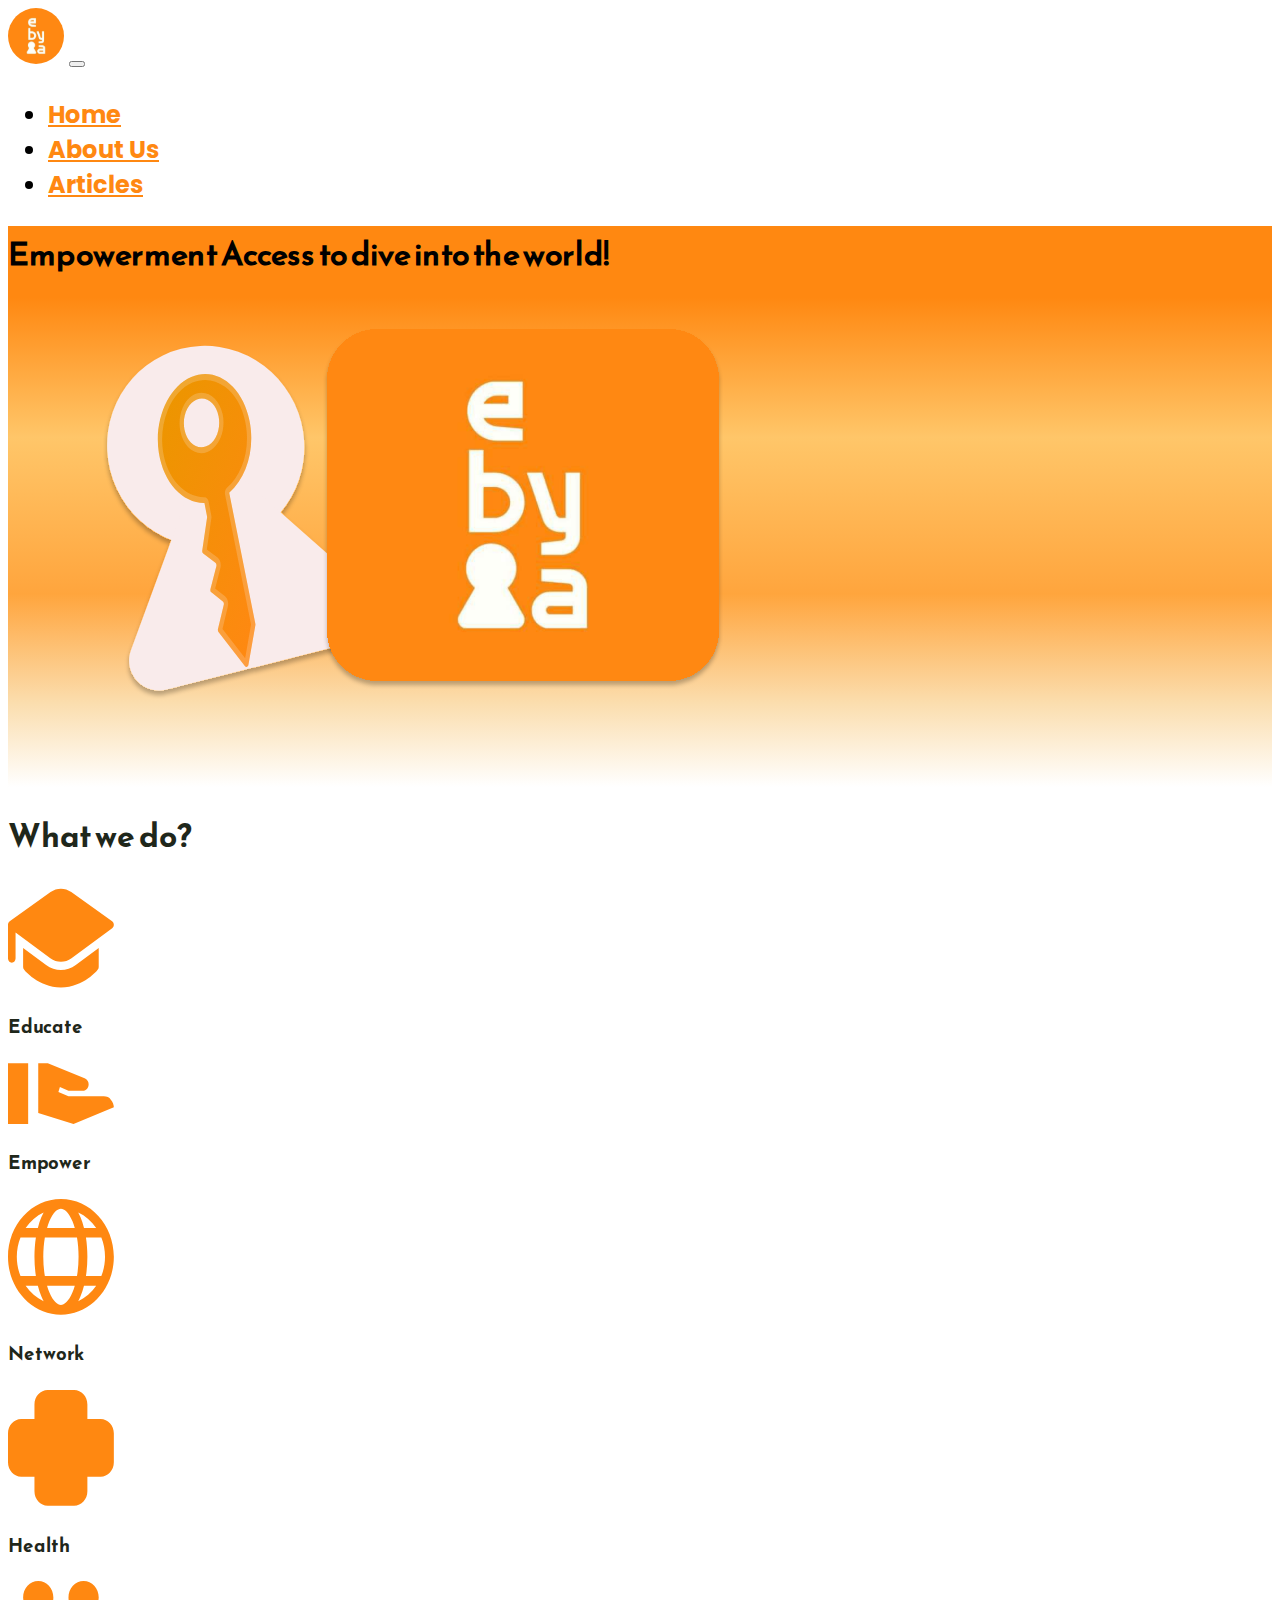
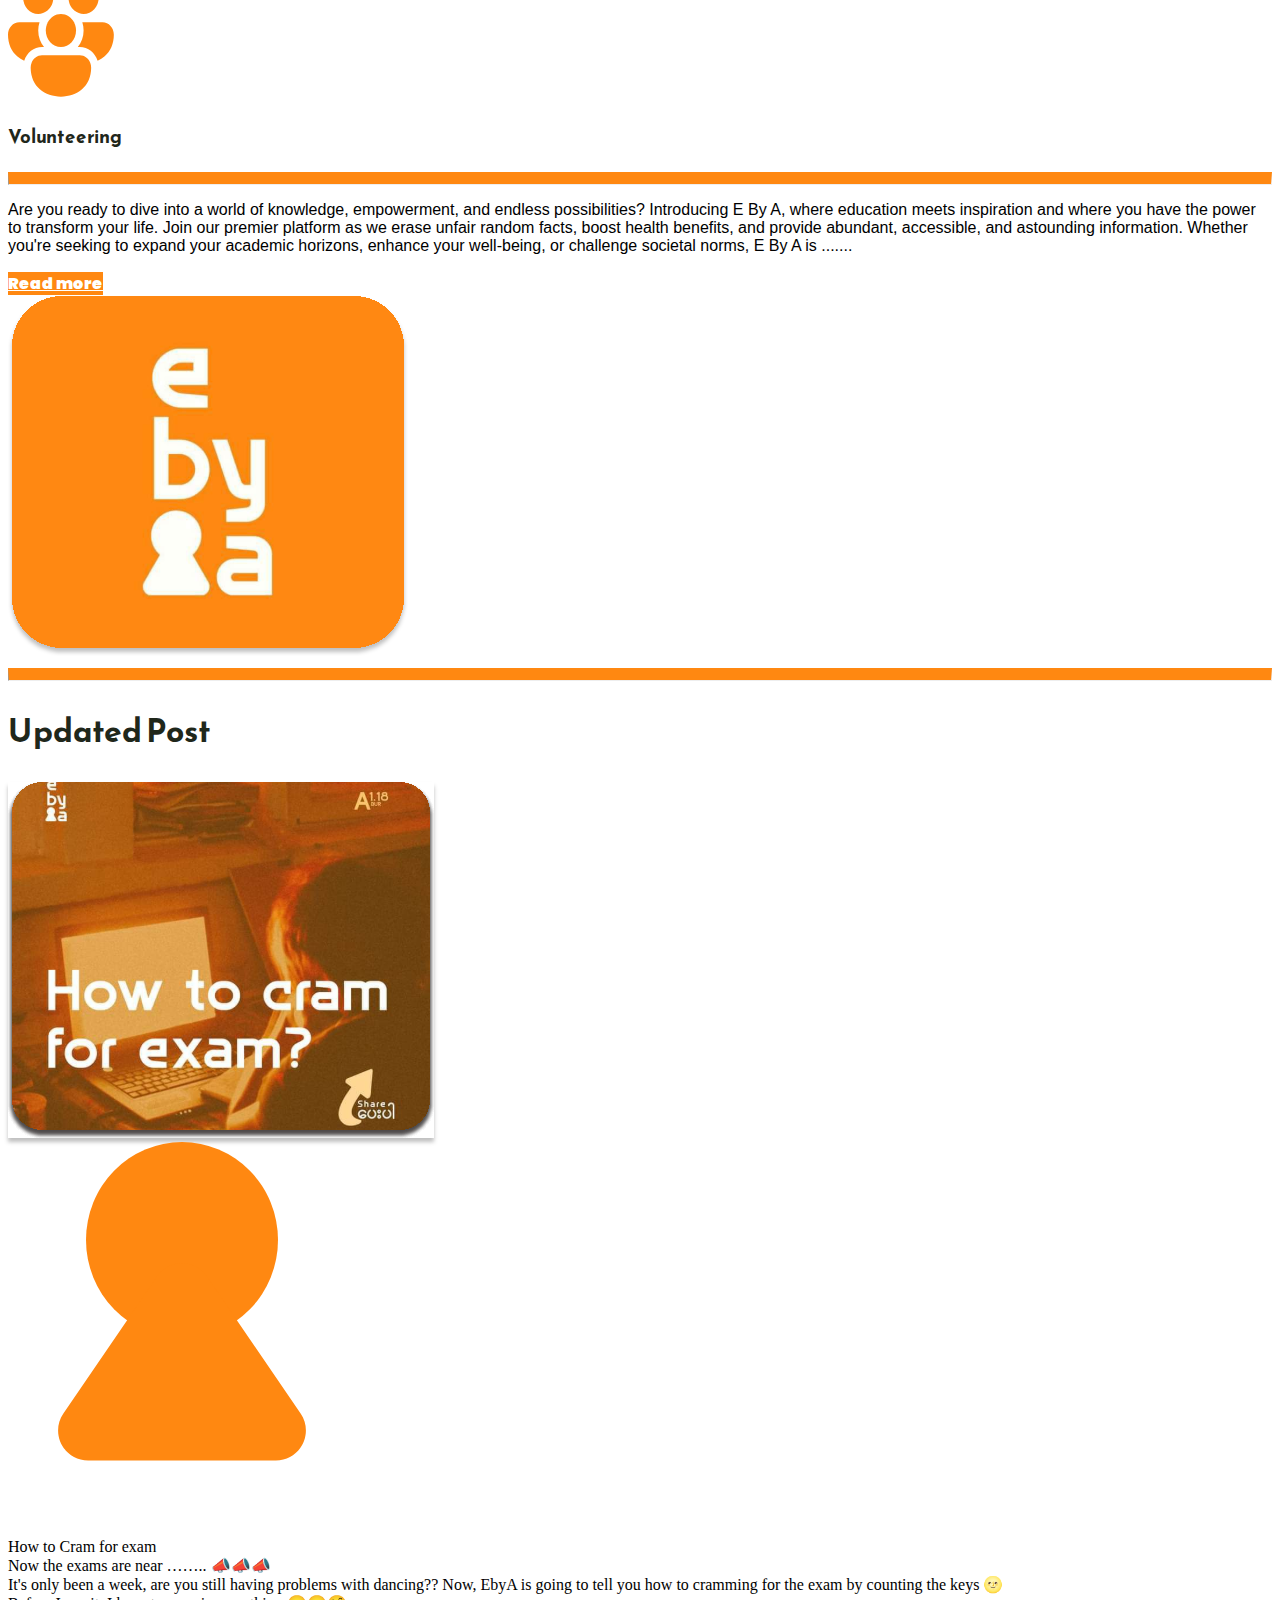
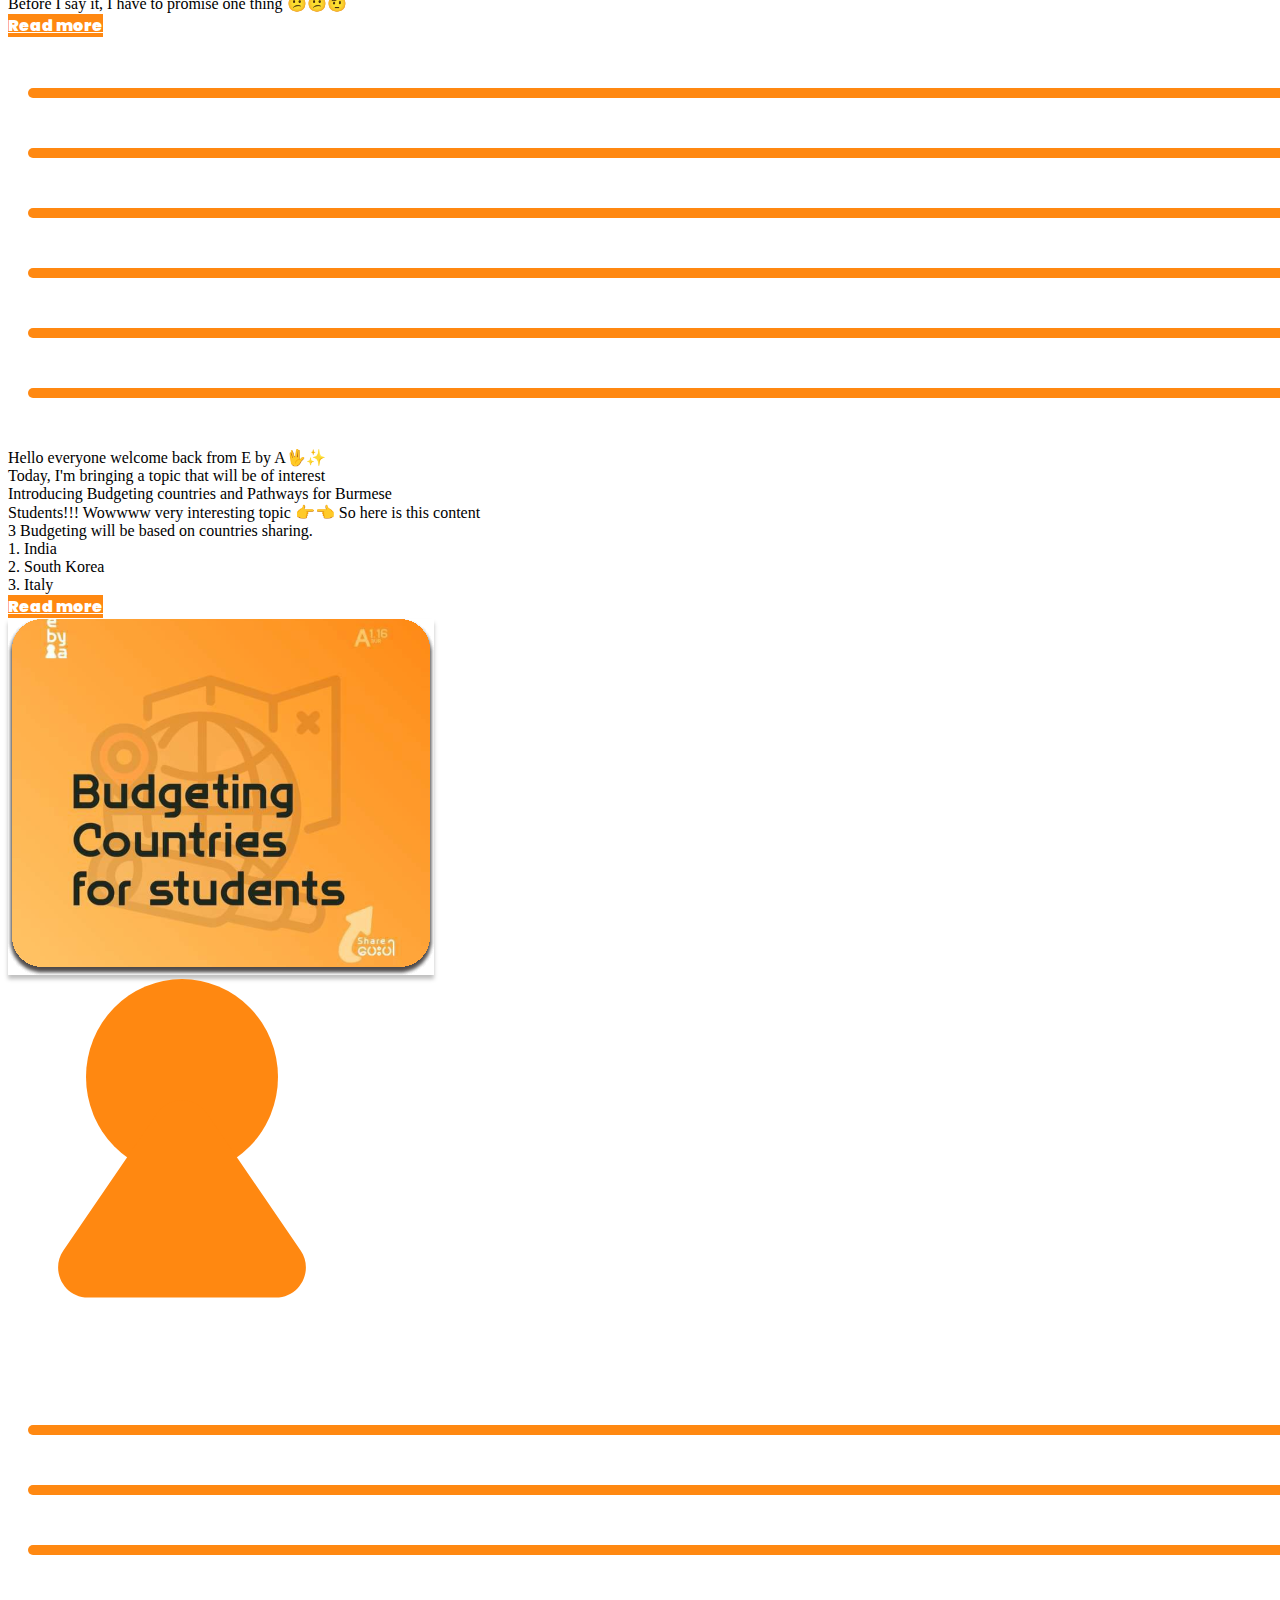
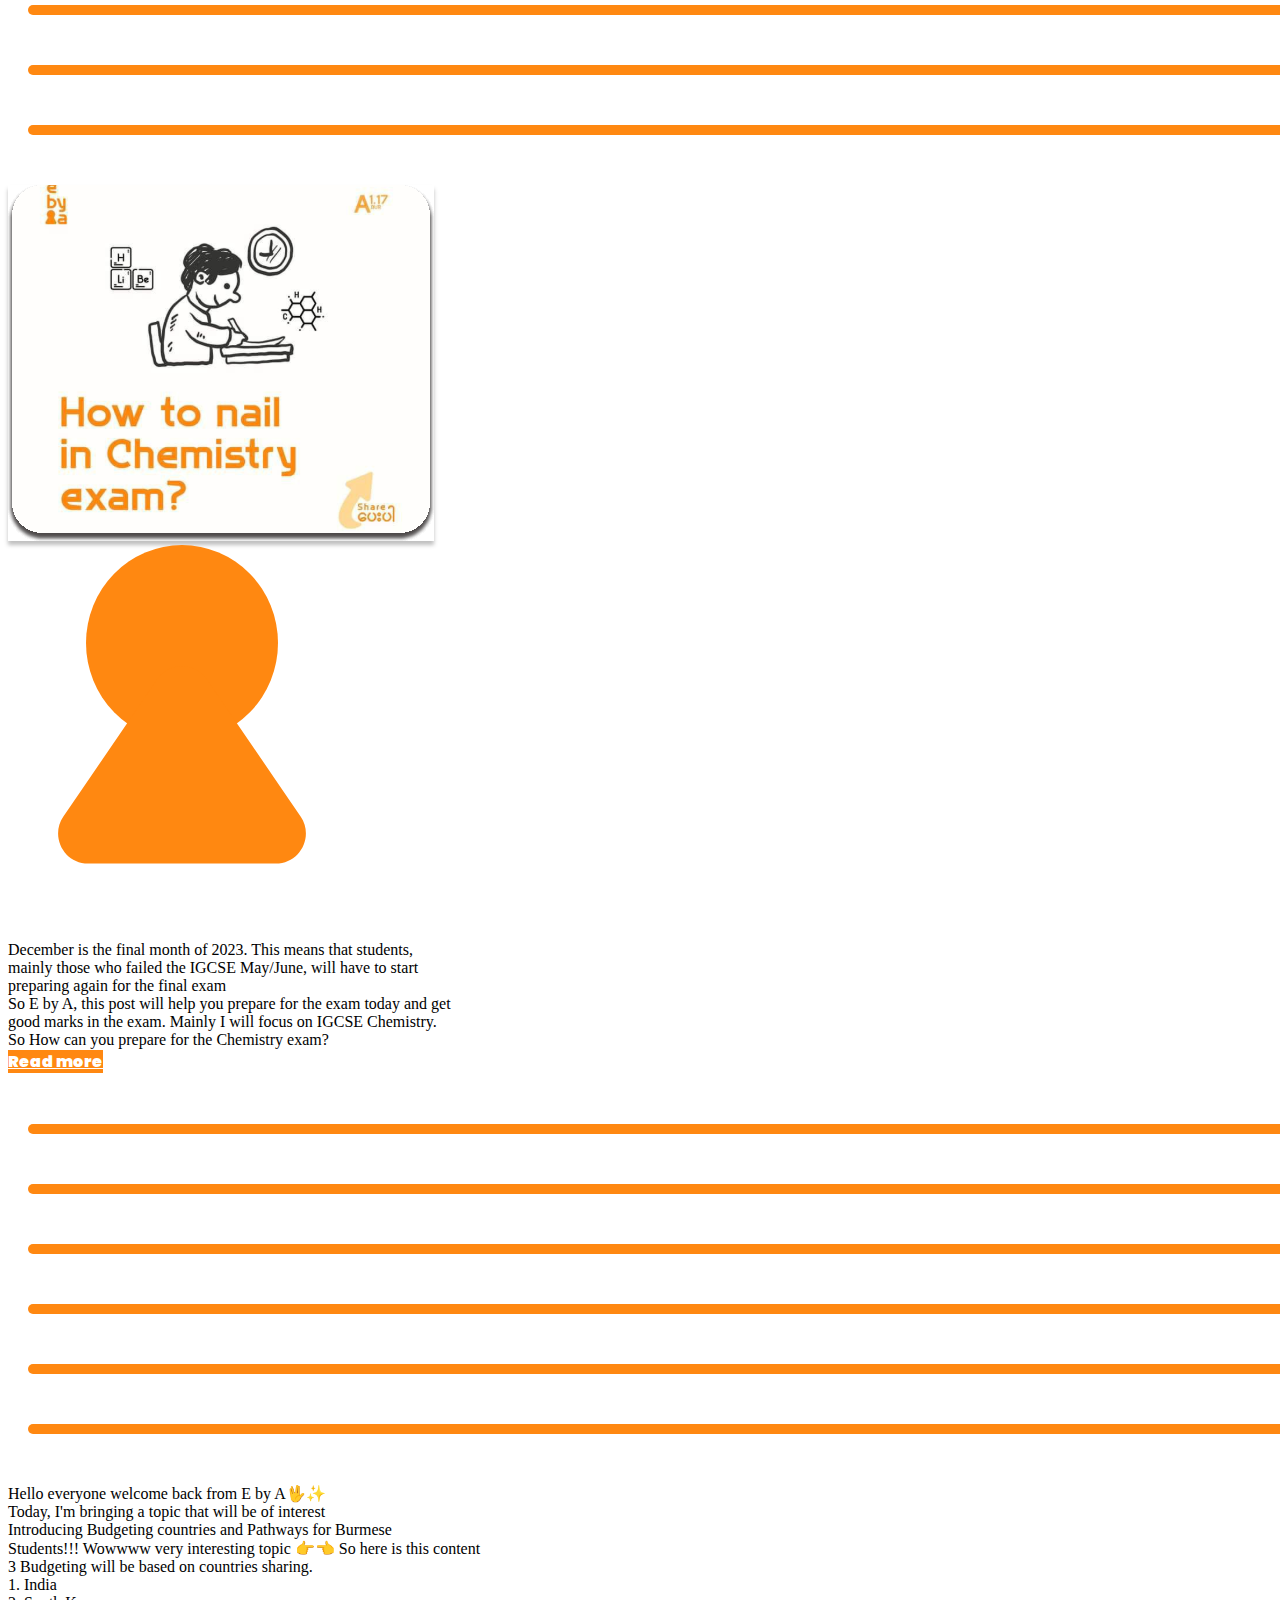
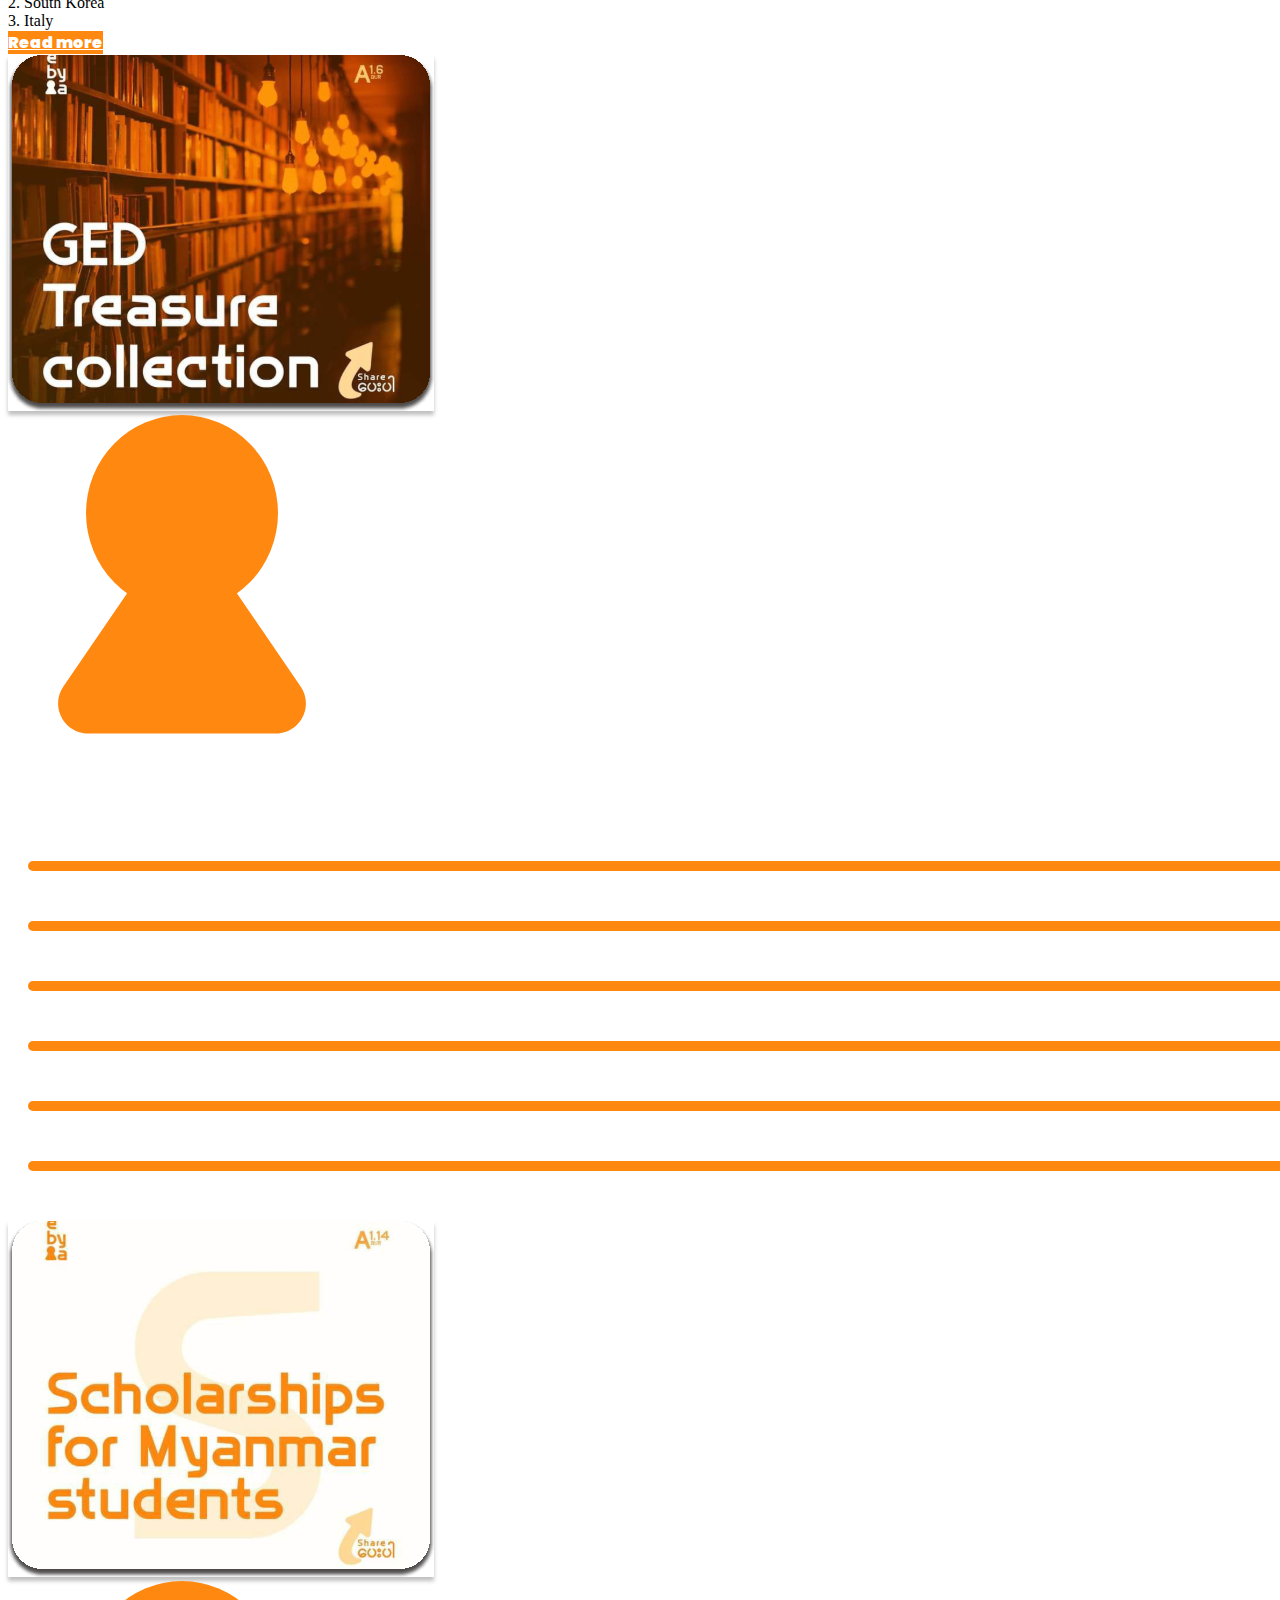
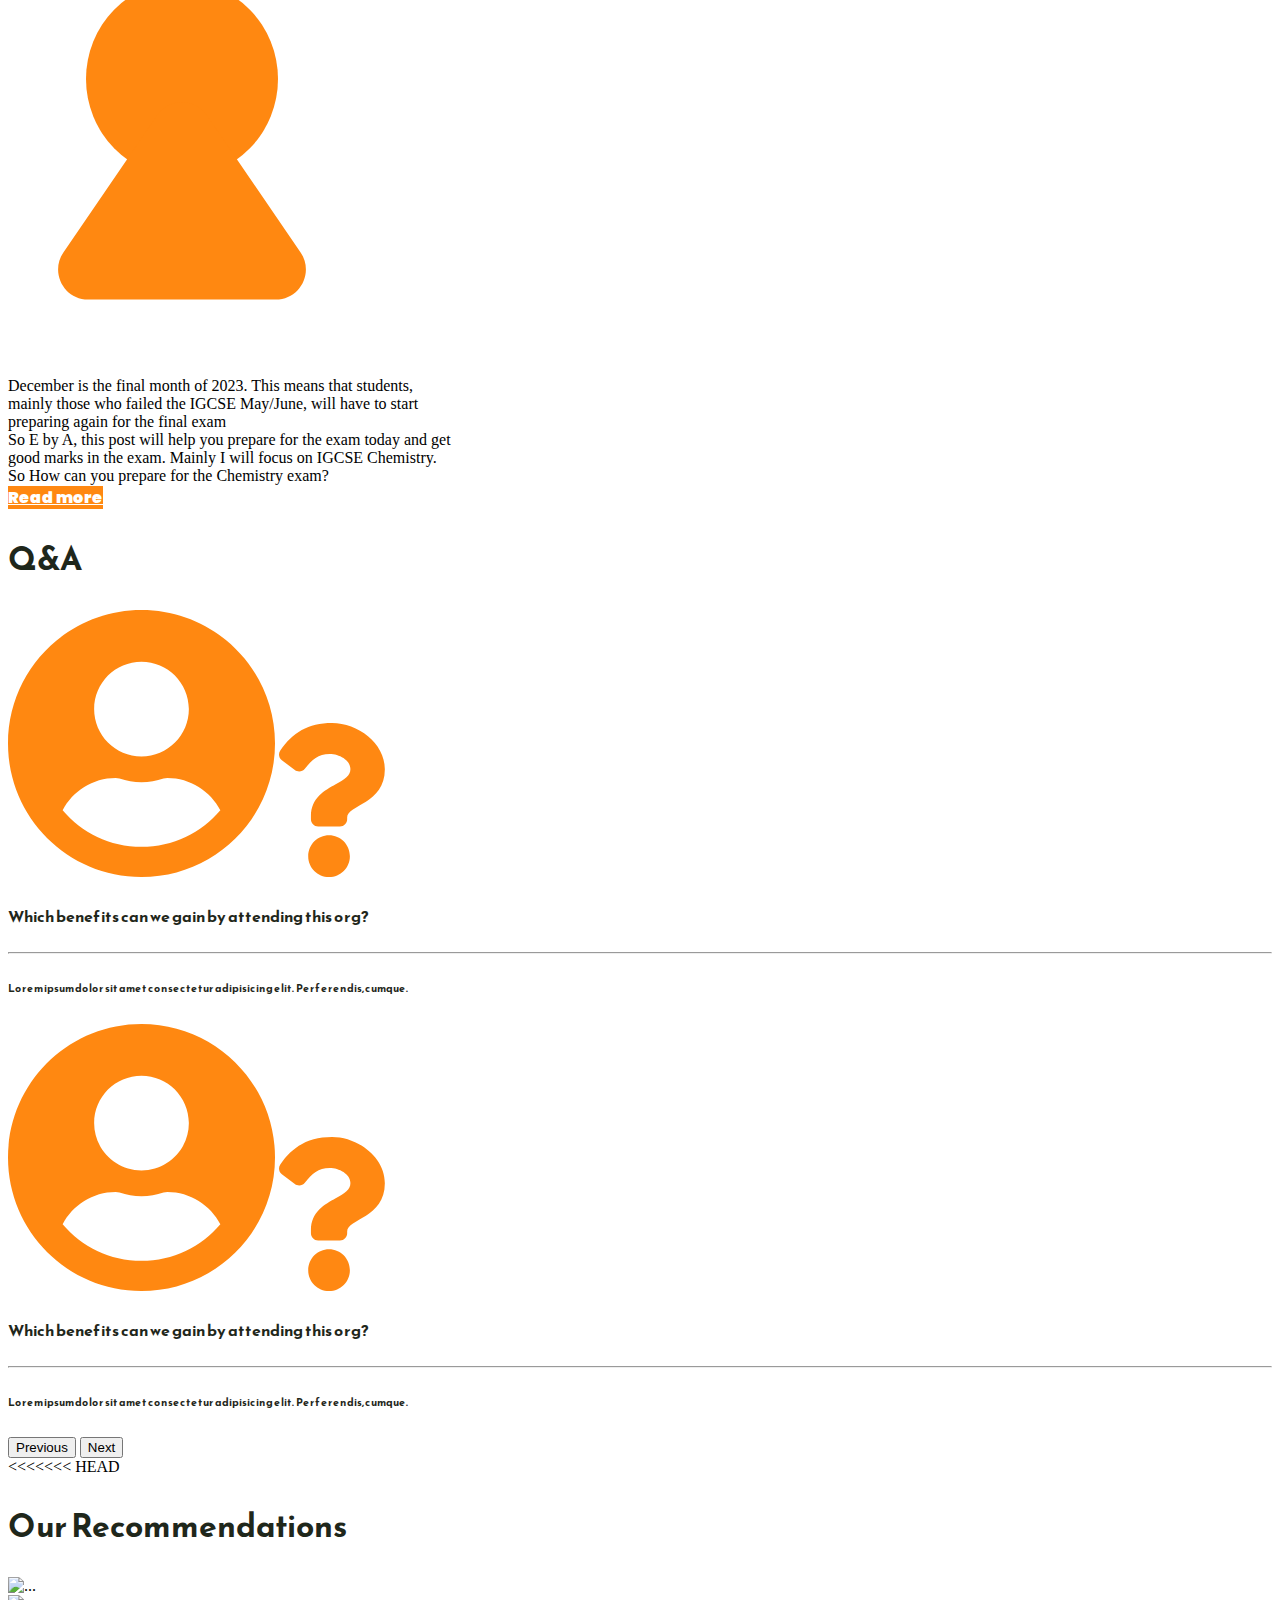
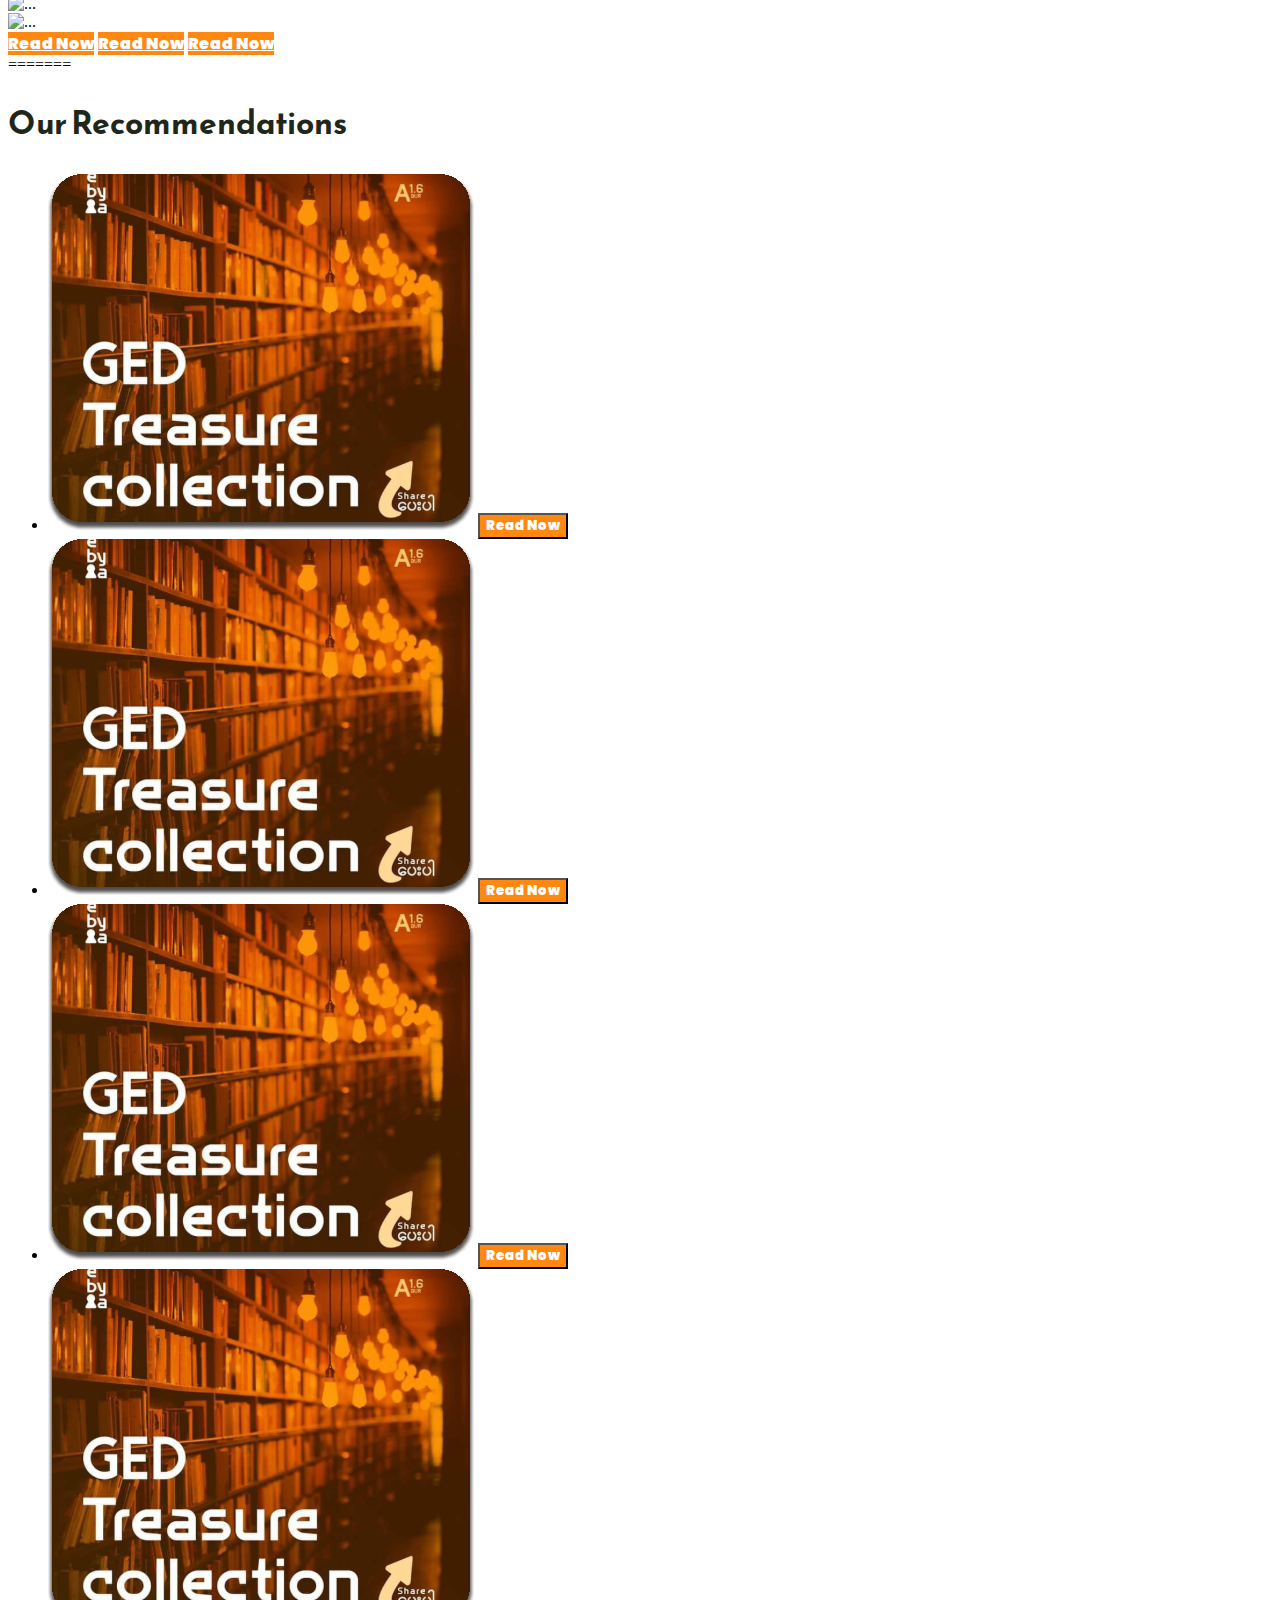
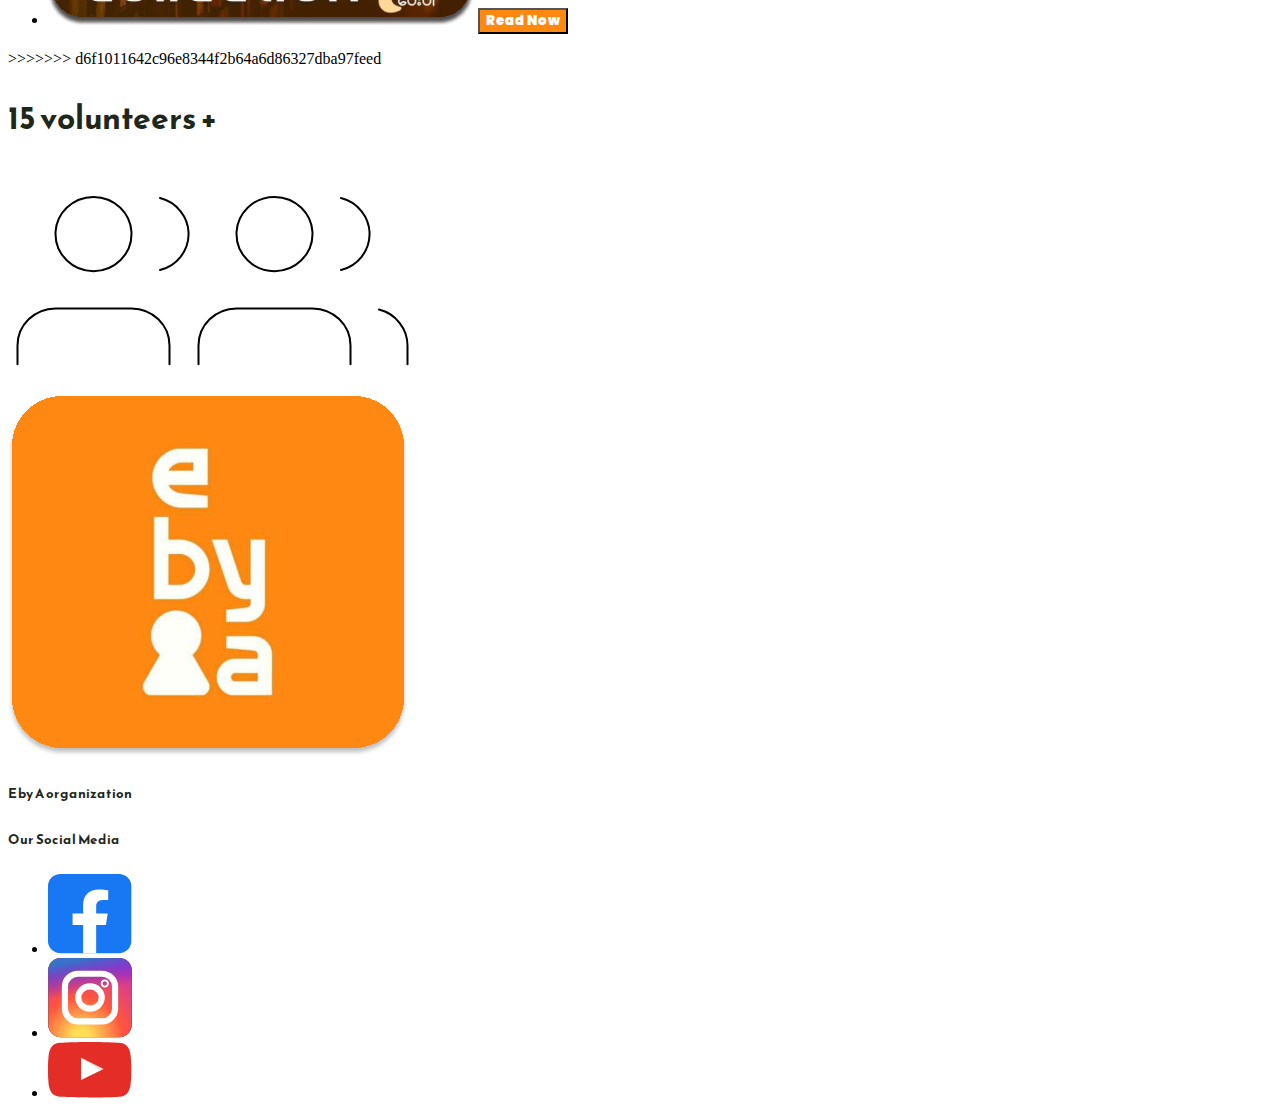
==== commit 5ea56a27: "modified index page" ====
--- a/rootfolder/index.html
+++ b/rootfolder/index.html
@@ -106,8 +106,10 @@
       </div>
     </section>
 
+    <hr class="divide">
+
     <!-- Updated Posts -->
-    <section>
+    <section class="p-5">
       <div class="container">
         <div class="update">
           <h1 class="text-center mb-5">Updated Post</h1>
@@ -267,25 +269,56 @@
     </section>
 
     <!-- Q&A -->
-    <section>
-      <div id="QA">
-        <h1>Q & A</h1>  
-        <div style="margin: auto;" class="d-flex">
-         <div id="card"></div>
-         <img src="../resources/🦆 icon _User Circle icon_.svg" id="card-profile">
-         <img src="../resources/🦆 icon _Question icon_.svg" id="card-icon">
-         <p id="QA-header">Which Benefits can we again by attending this org?</p>
-         <hr>
-         <p class="lorem">Lorem ipsum dolor sit amet consectetur adipisicing elit.
-           <br>Sunt maxime perspiciatis harum culpa dicta modi perferendis 
-           <br>ipsum repellat eligendi nemo hic est, ipsam tempora! 
-           <br>Sapiente itaque fugiat similique reiciendis dolore!
-         </p>
+
+    <section class="p-5">
+      <div class="container">
+        <h1 class="text-center mb-5">Q&A</h1>
+        
+        <div id="qnaControls" class="carousel slide" data-bs-ride="carousel">
+          <div class="carousel-inner">
+            
+            <div class="carousel-item active">
+              <div class="wrapper">
+                <img src="../resources/🦆 icon _User Circle icon_.svg" alt="" class="logo img-fluid">
+                <img src="../resources/🦆 icon _Question icon_.svg" alt="" class="question">
+                <div class="text-wrapper">
+                  <h4 class="text-uppercase">Which benefits can we gain by attending this org?</h4>
+                  <hr>
+                  <h6 class="fw-bold ">Lorem ipsum dolor sit amet consectetur adipisicing elit. Perferendis, cumque.</h6>
+                </div>
+            </div>
+            </div>
+
+            <div class="carousel-item">
+              <div class="wrapper">
+                <img src="../resources/🦆 icon _User Circle icon_.svg" alt="" class="logo img-fluid">
+                <img src="../resources/🦆 icon _Question icon_.svg" alt="" class="question">
+                <div class="text-wrapper">
+                  <h4 class="text-uppercase">Which benefits can we gain by attending this org?</h4>
+                  <hr>
+                  <h6 class="fw-bold ">Lorem ipsum dolor sit amet consectetur adipisicing elit. Perferendis, cumque.</h6>
+                </div>
+            </div>
+            </div>
+
+          </div>
+
+          <button class="qna-carousel-btn" type="button" data-bs-target="#qnaControls" data-bs-slide="prev">
+            <span class="fa-solid fa-arrow-left carousel-button" aria-hidden="true"></span>
+            <span class="visually-hidden">Previous</span>
+          </button>
+          <button class="qna-carousel-btn" type="button" data-bs-target="#qnaControls" data-bs-slide="next">
+            <span class="fa-solid fa-arrow-right carousel-button" aria-hidden="true"></span>
+            <span class="visually-hidden">Next</span>
+          </button>
         </div>
        </div>
     </section>
 
+    <!-- Q&A End -->
+
     <!-- Recommendations -->
+<<<<<<< HEAD
     <section>
       <h1 id="recommendation">Our Recommendations</h1>
     <div class="d-flex ms-5 justify-content-evenly">
@@ -303,7 +336,34 @@
       <a href="" class="btn rounded-5 py-2 px-2 text-white text-center" id="recommend-btn2">Read Now</a>
       <a href="" class="btn rounded-5 py-2 px-2 text-white text-center" id="recommend-btn3">Read Now</a>
     </div>
-    </section>
+=======
+    <section class="p-5">
+      <h1 class="text-center mb-5">Our Recommendations</h1>
+      <div class="container recommendations">
+        <ul class="recommendations-carousel">
+          <li class="card">
+            <img class="img img-fluid mb-3" src="../resources/A1.6.svg" alt="GED Treasure Collection">
+            <button class="btn rounded-pill px-5">Read Now</button>
+          </li>
+          <li class="card">
+            <img class="img img-fluid mb-3" src="../resources/A1.6.svg" alt="GED Treasure Collection">
+            <button class="btn rounded-pill px-5">Read Now</button>
+          </li>
+          <li class="card">
+            <img class="img img-fluid mb-3" src="../resources/A1.6.svg" alt="GED Treasure Collection">
+            <button class="btn rounded-pill px-5">Read Now</button>
+          </li>
+          <li class="card">
+            <img class="img img-fluid mb-3" src="../resources/A1.6.svg" alt="GED Treasure Collection">
+            <button class="btn rounded-pill px-5">Read Now</button>
+          </li>
+        </ul>
+        <i class="fa-solid fa-arrow-left carousel-button"></i>
+        <i class="fa-solid fa-arrow-right carousel-button"></i>
+      </div>
+>>>>>>> d6f1011642c96e8344f2b64a6d86327dba97feed
+    </section>
+
 
     <!-- Volunteers -->
     <section class="p-5 volunteer">
--- a/rootfolder/style.css
+++ b/rootfolder/style.css
@@ -18,6 +18,7 @@
   font-family: 'Reem Kufi', sans-serif;
   font-weight: 900;
   color: var(--black);
+  line-height: 1.8;
 }
 
 p {
@@ -115,6 +116,7 @@
 }
 
 /* Q&A Section Start */
+<<<<<<< HEAD
 #QA h1{
   /* justify-content: center;
   margin-top: 2000px; 
@@ -137,67 +139,97 @@
   height: 320px;
   z-index: 1; 
   position: absolute; 
-}
-
-#card-profile{
-  width: 120px; 
-  height: 200px;
-  /* height: 248px ; */
-  margin-left: 480px; 
-  /* text-align: center; */
-  margin-top: 20px; 
-  z-index: 2; 
-  position: absolute;
-}
-#card-icon{
-  width: 50px;
-  height: 100px;
-  margin-left: 600px;
-  margin-top: 5px;
-  position:absolute;
-  z-index: 3;
-}
-#QA-header{
-  font-family: Reem Kufi;
-  text-transform: uppercase;
-  font-weight: bold;
-  margin-left: 320px;
-  position: absolute;
-  text-align: center;
-  margin-top: 200px;
-  font-size: 15px;
-  z-index: 4;
-  border-bottom: 1px;
-  border-color: black;
-}
-.lorem{
-  font-family: Reem Kufi;
-  /* font-weight: bold; */
-  margin-left: 380px;
-  position: absolute;
-  text-align: center;
-  margin-top: 240px;
-  font-size: 11px;
-  z-index: 4;
-}
-/* Q&A Section End */
+=======
+
+.wrapper {
+  background-color: #FFE6BC;
+  width: 80%;
+  padding: 25px 0;
+  margin: 0 auto;
+  border-radius: 50px;
+  display: flex;
+  flex-direction: column;
+  align-items: center;
+  justify-content: center;
+  position: relative;
+>>>>>>> d6f1011642c96e8344f2b64a6d86327dba97feed
+}
+
+.logo {
+  width: 25%;
+  margin-top: 30px;
+}
+
+.question {
+  position: absolute;
+  top: 20px;
+  right: 30%;
+  width: 10%;
+}
+
+.text-wrapper {
+  background-color: var(--highlight-orange);
+  border-radius: 30px;
+  padding: 20px;
+  width: 70%;
+  height: 50%;
+  margin-top: 20px;
+  position: relative;
+  z-index: 1;
+  letter-spacing: 2px;
+}
+
+.text-wrapper::before {
+  content: "";
+  width: 0;
+  height: 0;
+  border-top: 60px solid transparent;
+  border-bottom: 60px solid transparent;
+  border-left: 60px solid var(--highlight-orange);
+  position: absolute;
+  top: -60px;
+  right: 60px;
+  z-index: -1;
+  border-top-left-radius: 10px;
+}
+
+.qna-carousel-btn{
+  border: 0;
+  background-color: transparent;
+  position: absolute;
+  top: 50%;
+  transform: translateY(-50%);
+}
+
+.qna-carousel-btn:last-of-type {
+  right: 0;
+}
+
+.carousel-button {
+  background-color: var(--primary-orange);
+  font-size: 20px;
+  color: var(--black);
+  padding: 20px;
+  border-radius: 50%;
+  cursor: pointer;
+}
 
 /* Our Recommendation Section Start */
-#recommendation{
-  font-family: Reem Kufi;
-  font-weight: bold;
-  margin-top: 350px;
-  margin-bottom: 40px;
-  text-align: center;
-  
-}
-#card-img{
-  width: 220px;
-  height: 220px;
-  box-shadow: 0px 4px 4px rgba(0, 0, 0, 0.25); 
-  backdrop-filter: (4px);
-  /* margin-left: 150px; */
-}
+
+.recommendations-carousel{
+  width: 80%;
+  margin: 0 auto;
+  display: grid;
+  grid-auto-flow: column;
+  grid-auto-columns: calc((100% / 3) - 30px);
+  gap: 2rem;
+  overflow: hidden;
+}
+
+.card {
+  border: 0;
+}
+<<<<<<< HEAD
 #recommend-btn1{
   background-color: #FF8811;
   margin-top: 20px;
@@ -228,8 +260,38 @@
   height: 40px;
   text-align: center;
   font-weight: bold;
-}
-/* Our Recommendation Section End */
+=======
+
+.recommendations {
+  position: relative;
+}
+
+.recommendations i {
+  position: absolute;
+  top: 50%;
+  transform: translateY(-50%);
+}
+
+.recommendations i:first-of-type {
+  left: 0;
+}
+
+.recommendations i:last-of-type {
+  right: 0;
+}
+
+@media screen and (max-width: 800px) {
+  .recommendations-carousel {
+    grid-auto-columns: calc((100% / 2) - 16px);
+  }
+}
+
+@media screen and (max-width: 600px) {
+  .recommendations-carousel {
+    grid-auto-columns: 100%;
+  }
+>>>>>>> d6f1011642c96e8344f2b64a6d86327dba97feed
+}
 
 /* Volunteer */
 
@@ -239,6 +301,7 @@
 
 .volunteer-heading {
   color: var(--primary-white);
+<<<<<<< HEAD
 }
 
 /* Responsive Section Start */
@@ -293,4 +356,7 @@
   header {
       padding: 6px 4%;
   }
+=======
+  font-weight: 900;
+>>>>>>> d6f1011642c96e8344f2b64a6d86327dba97feed
 }